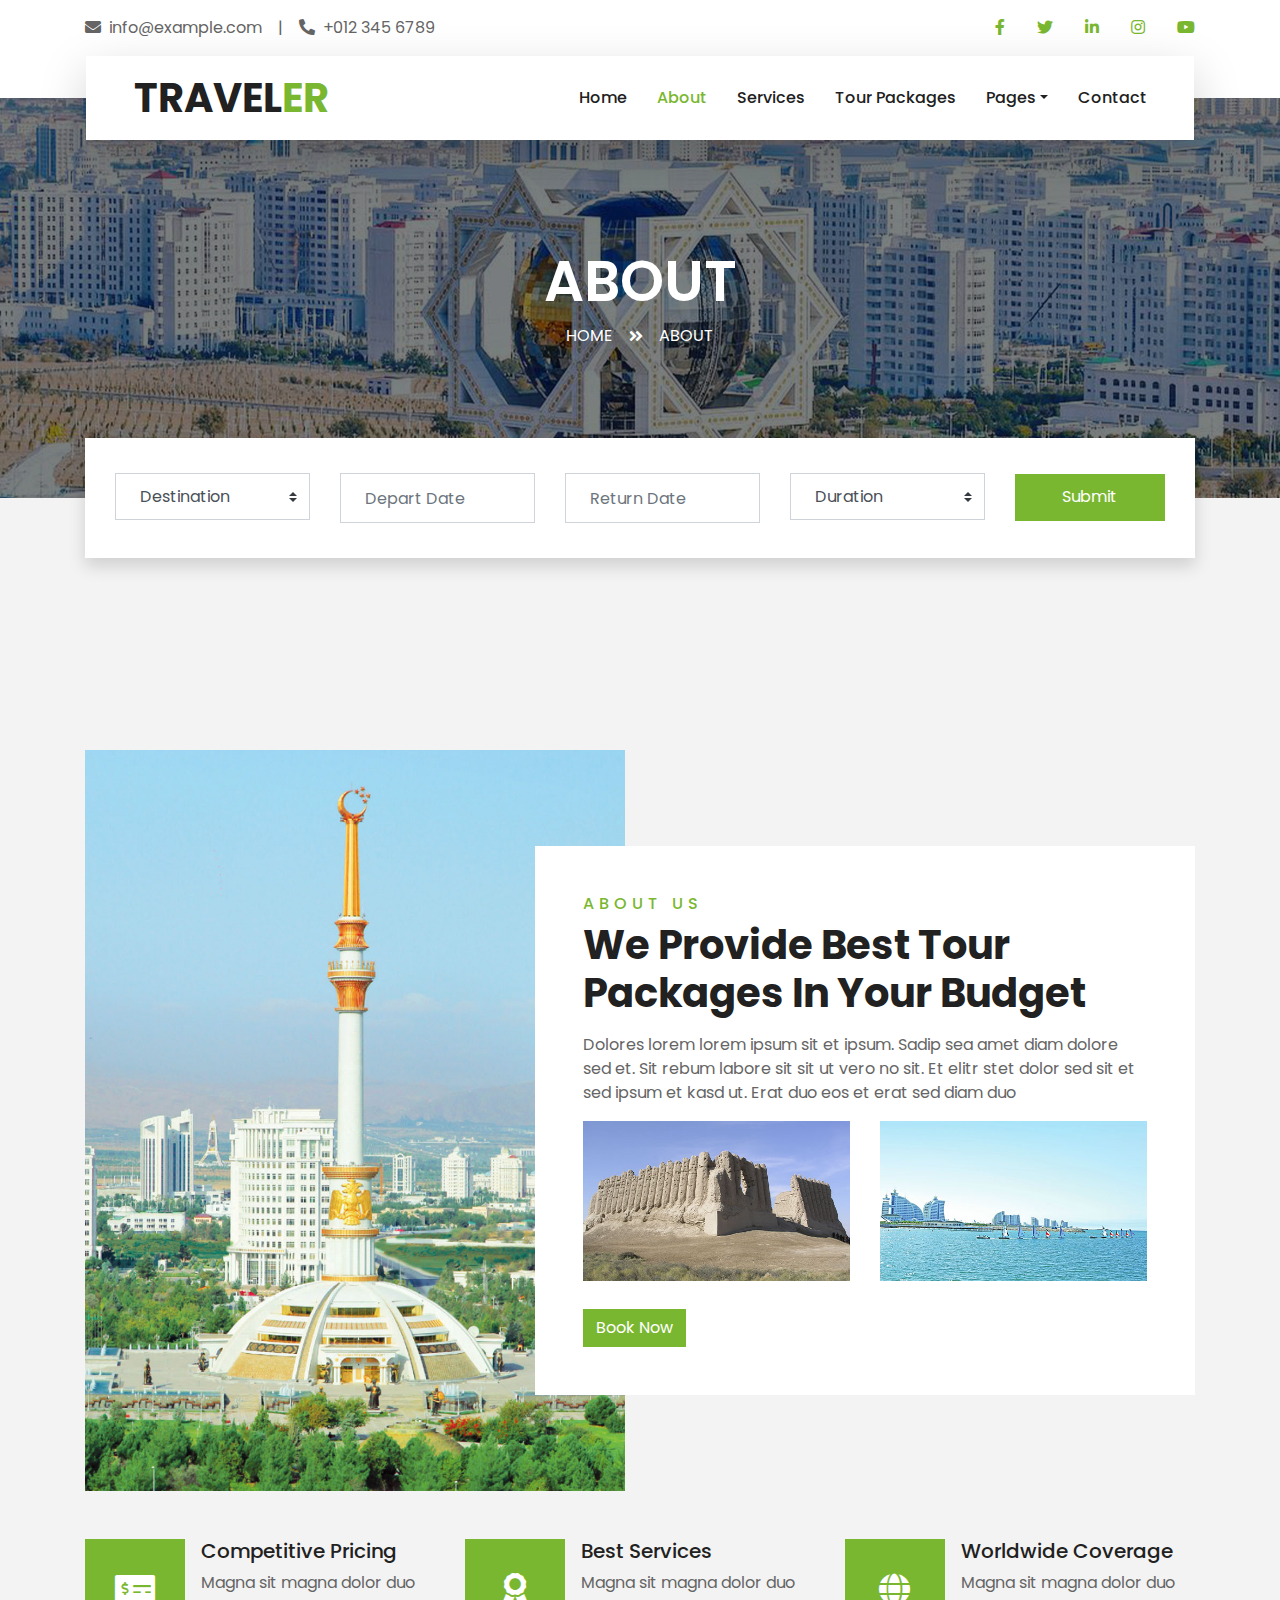
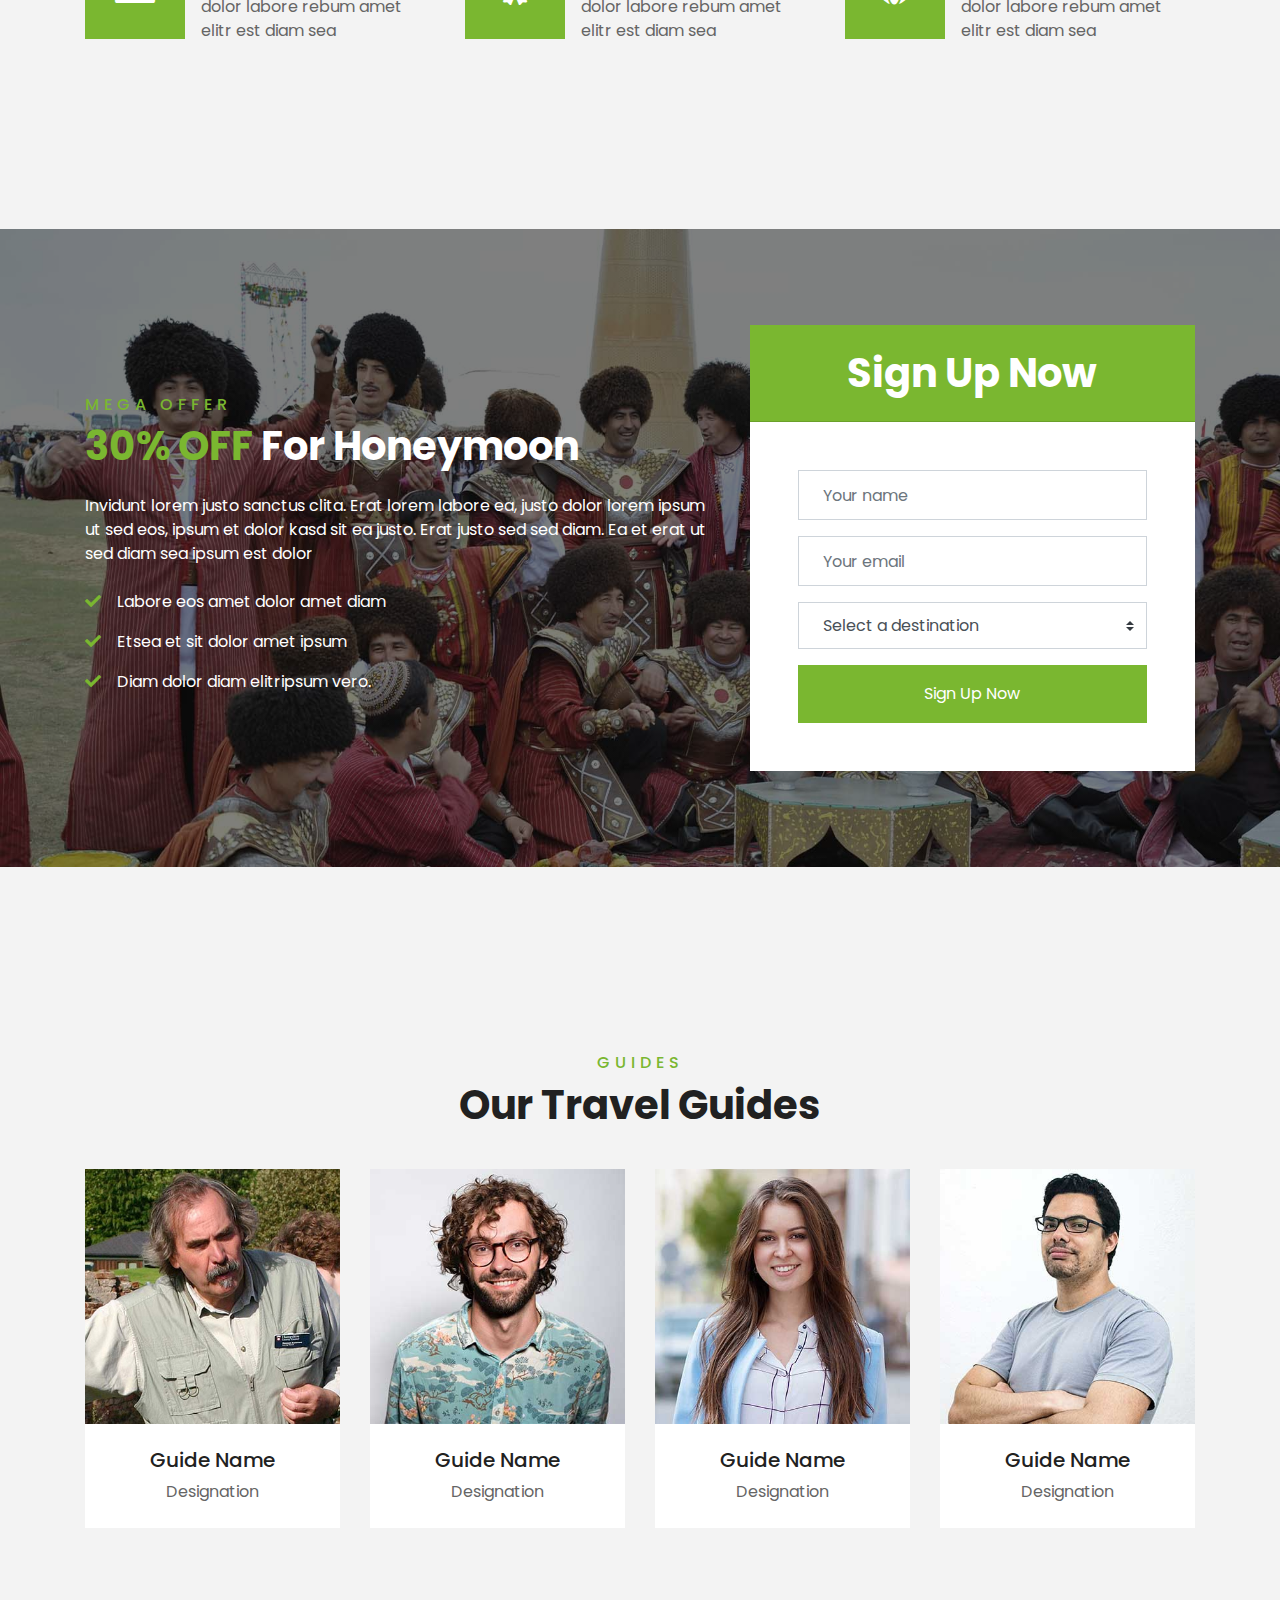
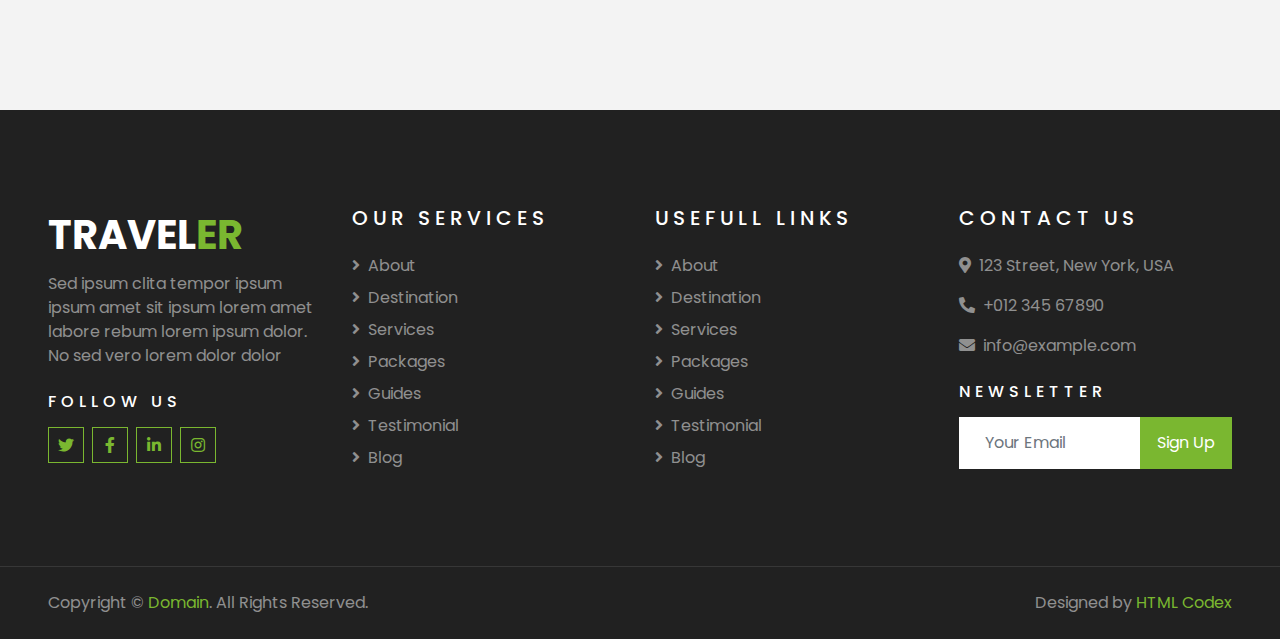
==== about.html @ bcb8ecb0 "first comment" ====
<!DOCTYPE html>
<html lang="en">

<head>
    <meta charset="utf-8">
    <title>TRAVELER - Free Travel Website Template</title>
    <meta content="width=device-width, initial-scale=1.0" name="viewport">
    <meta content="Free HTML Templates" name="keywords">
    <meta content="Free HTML Templates" name="description">

    <!-- Favicon -->
    <link href="img/favicon.ico" rel="icon">

    <!-- Google Web Fonts -->
    <link rel="preconnect" href="https://fonts.gstatic.com">
    <link href="https://fonts.googleapis.com/css2?family=Poppins:wght@400;500;600;700&display=swap" rel="stylesheet"> 

    <!-- Font Awesome -->
    <link href="https://cdnjs.cloudflare.com/ajax/libs/font-awesome/5.10.0/css/all.min.css" rel="stylesheet">

    <!-- Libraries Stylesheet -->
    <link href="lib/owlcarousel/assets/owl.carousel.min.css" rel="stylesheet">
    <link href="lib/tempusdominus/css/tempusdominus-bootstrap-4.min.css" rel="stylesheet" />

    <!-- Customized Bootstrap Stylesheet -->
    <link href="css/style.css" rel="stylesheet">
</head>

<body>
    <!-- Topbar Start -->
    <div class="container-fluid bg-light pt-3 d-none d-lg-block">
        <div class="container">
            <div class="row">
                <div class="col-lg-6 text-center text-lg-left mb-2 mb-lg-0">
                    <div class="d-inline-flex align-items-center">
                        <p><i class="fa fa-envelope mr-2"></i>info@example.com</p>
                        <p class="text-body px-3">|</p>
                        <p><i class="fa fa-phone-alt mr-2"></i>+012 345 6789</p>
                    </div>
                </div>
                <div class="col-lg-6 text-center text-lg-right">
                    <div class="d-inline-flex align-items-center">
                        <a class="text-primary px-3" href="">
                            <i class="fab fa-facebook-f"></i>
                        </a>
                        <a class="text-primary px-3" href="">
                            <i class="fab fa-twitter"></i>
                        </a>
                        <a class="text-primary px-3" href="">
                            <i class="fab fa-linkedin-in"></i>
                        </a>
                        <a class="text-primary px-3" href="">
                            <i class="fab fa-instagram"></i>
                        </a>
                        <a class="text-primary pl-3" href="">
                            <i class="fab fa-youtube"></i>
                        </a>
                    </div>
                </div>
            </div>
        </div>
    </div>
    <!-- Topbar End -->


    <!-- Navbar Start -->
    <div class="container-fluid position-relative nav-bar p-0">
        <div class="container-lg position-relative p-0 px-lg-3" style="z-index: 9;">
            <nav class="navbar navbar-expand-lg bg-light navbar-light shadow-lg py-3 py-lg-0 pl-3 pl-lg-5">
                <a href="" class="navbar-brand">
                    <h1 class="m-0 text-primary"><span class="text-dark">TRAVEL</span>ER</h1>
                </a>
                <button type="button" class="navbar-toggler" data-toggle="collapse" data-target="#navbarCollapse">
                    <span class="navbar-toggler-icon"></span>
                </button>
                <div class="collapse navbar-collapse justify-content-between px-3" id="navbarCollapse">
                    <div class="navbar-nav ml-auto py-0">
                        <a href="index.html" class="nav-item nav-link">Home</a>
                        <a href="about.html" class="nav-item nav-link active">About</a>
                        <a href="service.html" class="nav-item nav-link">Services</a>
                        <a href="package.html" class="nav-item nav-link">Tour Packages</a>
                        <div class="nav-item dropdown">
                            <a href="#" class="nav-link dropdown-toggle" data-toggle="dropdown">Pages</a>
                            <div class="dropdown-menu border-0 rounded-0 m-0">
                                <a href="blog.html" class="dropdown-item">Blog Grid</a>
                                <a href="single.html" class="dropdown-item">Blog Detail</a>
                                <a href="destination.html" class="dropdown-item">Destination</a>
                                <a href="guide.html" class="dropdown-item">Travel Guides</a>
                                <a href="testimonial.html" class="dropdown-item">Testimonial</a>
                            </div>
                        </div>
                        <a href="contact.html" class="nav-item nav-link">Contact</a>
                    </div>
                </div>
            </nav>
        </div>
    </div>
    <!-- Navbar End -->


    <!-- Header Start -->
    <div class="container-fluid page-header">
        <div class="container">
            <div class="d-flex flex-column align-items-center justify-content-center" style="min-height: 400px">
                <h3 class="display-4 text-white text-uppercase">About</h3>
                <div class="d-inline-flex text-white">
                    <p class="m-0 text-uppercase"><a class="text-white" href="">Home</a></p>
                    <i class="fa fa-angle-double-right pt-1 px-3"></i>
                    <p class="m-0 text-uppercase">About</p>
                </div>
            </div>
        </div>
    </div>
    <!-- Header End -->


    <!-- Booking Start -->
    <div class="container-fluid booking mt-5 pb-5">
        <div class="container pb-5">
            <div class="bg-light shadow" style="padding: 30px;">
                <div class="row align-items-center" style="min-height: 60px;">
                    <div class="col-md-10">
                        <div class="row">
                            <div class="col-md-3">
                                <div class="mb-3 mb-md-0">
                                    <select class="custom-select px-4" style="height: 47px;">
                                        <option selected>Destination</option>
                                        <option value="1">Destination 1</option>
                                        <option value="2">Destination 1</option>
                                        <option value="3">Destination 1</option>
                                    </select>
                                </div>
                            </div>
                            <div class="col-md-3">
                                <div class="mb-3 mb-md-0">
                                    <div class="date" id="date1" data-target-input="nearest">
                                        <input type="text" class="form-control p-4 datetimepicker-input" placeholder="Depart Date" data-target="#date1" data-toggle="datetimepicker"/>
                                    </div>
                                </div>
                            </div>
                            <div class="col-md-3">
                                <div class="mb-3 mb-md-0">
                                    <div class="date" id="date2" data-target-input="nearest">
                                        <input type="text" class="form-control p-4 datetimepicker-input" placeholder="Return Date" data-target="#date2" data-toggle="datetimepicker"/>
                                    </div>
                                </div>
                            </div>
                            <div class="col-md-3">
                                <div class="mb-3 mb-md-0">
                                    <select class="custom-select px-4" style="height: 47px;">
                                        <option selected>Duration</option>
                                        <option value="1">Duration 1</option>
                                        <option value="2">Duration 1</option>
                                        <option value="3">Duration 1</option>
                                    </select>
                                </div>
                            </div>
                        </div>
                    </div>
                    <div class="col-md-2">
                        <button class="btn btn-primary btn-block" type="submit" style="height: 47px; margin-top: -2px;">Submit</button>
                    </div>
                </div>
            </div>
        </div>
    </div>
    <!-- Booking End -->


    <!-- About Start -->
    <div class="container-fluid py-5">
        <div class="container pt-5">
            <div class="row">
                <div class="col-lg-6" style="min-height: 500px;">
                    <div class="position-relative h-100">
                        <img class="position-absolute w-100 h-100" src="img/about.jpg" style="object-fit: cover;">
                    </div>
                </div>
                <div class="col-lg-6 pt-5 pb-lg-5">
                    <div class="about-text bg-white p-4 p-lg-5 my-lg-5">
                        <h6 class="text-primary text-uppercase" style="letter-spacing: 5px;">About Us</h6>
                        <h1 class="mb-3">We Provide Best Tour Packages In Your Budget</h1>
                        <p>Dolores lorem lorem ipsum sit et ipsum. Sadip sea amet diam dolore sed et. Sit rebum labore sit sit ut vero no sit. Et elitr stet dolor sed sit et sed ipsum et kasd ut. Erat duo eos et erat sed diam duo</p>
                        <div class="row mb-4">
                            <div class="col-6">
                                <img class="img-fluid" src="img/about-1.jpg" alt="">
                            </div>
                            <div class="col-6">
                                <img class="img-fluid" src="img/about-2.jpg" alt="">
                            </div>
                        </div>
                        <a href="" class="btn btn-primary mt-1">Book Now</a>
                    </div>
                </div>
            </div>
        </div>
    </div>
    <!-- About End -->


    <!-- Feature Start -->
    <div class="container-fluid pb-5">
        <div class="container pb-5">
            <div class="row">
                <div class="col-md-4">
                    <div class="d-flex mb-4 mb-lg-0">
                        <div class="d-flex flex-shrink-0 align-items-center justify-content-center bg-primary mr-3" style="height: 100px; width: 100px;">
                            <i class="fa fa-2x fa-money-check-alt text-white"></i>
                        </div>
                        <div class="d-flex flex-column">
                            <h5 class="">Competitive Pricing</h5>
                            <p class="m-0">Magna sit magna dolor duo dolor labore rebum amet elitr est diam sea</p>
                        </div>
                    </div>
                </div>
                <div class="col-md-4">
                    <div class="d-flex mb-4 mb-lg-0">
                        <div class="d-flex flex-shrink-0 align-items-center justify-content-center bg-primary mr-3" style="height: 100px; width: 100px;">
                            <i class="fa fa-2x fa-award text-white"></i>
                        </div>
                        <div class="d-flex flex-column">
                            <h5 class="">Best Services</h5>
                            <p class="m-0">Magna sit magna dolor duo dolor labore rebum amet elitr est diam sea</p>
                        </div>
                    </div>
                </div>
                <div class="col-md-4">
                    <div class="d-flex mb-4 mb-lg-0">
                        <div class="d-flex flex-shrink-0 align-items-center justify-content-center bg-primary mr-3" style="height: 100px; width: 100px;">
                            <i class="fa fa-2x fa-globe text-white"></i>
                        </div>
                        <div class="d-flex flex-column">
                            <h5 class="">Worldwide Coverage</h5>
                            <p class="m-0">Magna sit magna dolor duo dolor labore rebum amet elitr est diam sea</p>
                        </div>
                    </div>
                </div>
            </div>
        </div>
    </div>
    <!-- Feature End -->


    <!-- Registration Start -->
    <div class="container-fluid bg-registration py-5" style="margin: 90px 0;">
        <div class="container py-5">
            <div class="row align-items-center">
                <div class="col-lg-7 mb-5 mb-lg-0">
                    <div class="mb-4">
                        <h6 class="text-primary text-uppercase" style="letter-spacing: 5px;">Mega Offer</h6>
                        <h1 class="text-white"><span class="text-primary">30% OFF</span> For Honeymoon</h1>
                    </div>
                    <p class="text-white">Invidunt lorem justo sanctus clita. Erat lorem labore ea, justo dolor lorem ipsum ut sed eos,
                        ipsum et dolor kasd sit ea justo. Erat justo sed sed diam. Ea et erat ut sed diam sea ipsum est
                        dolor</p>
                    <ul class="list-inline text-white m-0">
                        <li class="py-2"><i class="fa fa-check text-primary mr-3"></i>Labore eos amet dolor amet diam</li>
                        <li class="py-2"><i class="fa fa-check text-primary mr-3"></i>Etsea et sit dolor amet ipsum</li>
                        <li class="py-2"><i class="fa fa-check text-primary mr-3"></i>Diam dolor diam elitripsum vero.</li>
                    </ul>
                </div>
                <div class="col-lg-5">
                    <div class="card border-0">
                        <div class="card-header bg-primary text-center p-4">
                            <h1 class="text-white m-0">Sign Up Now</h1>
                        </div>
                        <div class="card-body rounded-bottom bg-white p-5">
                            <form>
                                <div class="form-group">
                                    <input type="text" class="form-control p-4" placeholder="Your name" required="required" />
                                </div>
                                <div class="form-group">
                                    <input type="email" class="form-control p-4" placeholder="Your email" required="required" />
                                </div>
                                <div class="form-group">
                                    <select class="custom-select px-4" style="height: 47px;">
                                        <option selected>Select a destination</option>
                                        <option value="1">destination 1</option>
                                        <option value="2">destination 1</option>
                                        <option value="3">destination 1</option>
                                    </select>
                                </div>
                                <div>
                                    <button class="btn btn-primary btn-block py-3" type="submit">Sign Up Now</button>
                                </div>
                            </form>
                        </div>
                    </div>
                </div>
            </div>
        </div>
    </div>
    <!-- Registration End -->


    <!-- Team Start -->
    <div class="container-fluid py-5">
        <div class="container pt-5 pb-3">
            <div class="text-center mb-3 pb-3">
                <h6 class="text-primary text-uppercase" style="letter-spacing: 5px;">Guides</h6>
                <h1>Our Travel Guides</h1>
            </div>
            <div class="row">
                <div class="col-lg-3 col-md-4 col-sm-6 pb-1">
                    <div class="team-item bg-white mb-4">
                        <div class="team-img position-relative overflow-hidden">
                            <img class="img-fluid w-100" src="img/team-1.jpg" alt="">
                            <div class="team-social">
                                <a class="btn btn-outline-primary btn-square" href=""><i class="fab fa-twitter"></i></a>
                                <a class="btn btn-outline-primary btn-square" href=""><i class="fab fa-facebook-f"></i></a>
                                <a class="btn btn-outline-primary btn-square" href=""><i class="fab fa-instagram"></i></a>
                                <a class="btn btn-outline-primary btn-square" href=""><i class="fab fa-linkedin-in"></i></a>
                            </div>
                        </div>
                        <div class="text-center py-4">
                            <h5 class="text-truncate">Guide Name</h5>
                            <p class="m-0">Designation</p>
                        </div>
                    </div>
                </div>
                <div class="col-lg-3 col-md-4 col-sm-6 pb-1">
                    <div class="team-item bg-white mb-4">
                        <div class="team-img position-relative overflow-hidden">
                            <img class="img-fluid w-100" src="img/team-2.jpg" alt="">
                            <div class="team-social">
                                <a class="btn btn-outline-primary btn-square" href=""><i class="fab fa-twitter"></i></a>
                                <a class="btn btn-outline-primary btn-square" href=""><i class="fab fa-facebook-f"></i></a>
                                <a class="btn btn-outline-primary btn-square" href=""><i class="fab fa-instagram"></i></a>
                                <a class="btn btn-outline-primary btn-square" href=""><i class="fab fa-linkedin-in"></i></a>
                            </div>
                        </div>
                        <div class="text-center py-4">
                            <h5 class="text-truncate">Guide Name</h5>
                            <p class="m-0">Designation</p>
                        </div>
                    </div>
                </div>
                <div class="col-lg-3 col-md-4 col-sm-6 pb-1">
                    <div class="team-item bg-white mb-4">
                        <div class="team-img position-relative overflow-hidden">
                            <img class="img-fluid w-100" src="img/team-3.jpg" alt="">
                            <div class="team-social">
                                <a class="btn btn-outline-primary btn-square" href=""><i class="fab fa-twitter"></i></a>
                                <a class="btn btn-outline-primary btn-square" href=""><i class="fab fa-facebook-f"></i></a>
                                <a class="btn btn-outline-primary btn-square" href=""><i class="fab fa-instagram"></i></a>
                                <a class="btn btn-outline-primary btn-square" href=""><i class="fab fa-linkedin-in"></i></a>
                            </div>
                        </div>
                        <div class="text-center py-4">
                            <h5 class="text-truncate">Guide Name</h5>
                            <p class="m-0">Designation</p>
                        </div>
                    </div>
                </div>
                <div class="col-lg-3 col-md-4 col-sm-6 pb-1">
                    <div class="team-item bg-white mb-4">
                        <div class="team-img position-relative overflow-hidden">
                            <img class="img-fluid w-100" src="img/team-4.jpg" alt="">
                            <div class="team-social">
                                <a class="btn btn-outline-primary btn-square" href=""><i class="fab fa-twitter"></i></a>
                                <a class="btn btn-outline-primary btn-square" href=""><i class="fab fa-facebook-f"></i></a>
                                <a class="btn btn-outline-primary btn-square" href=""><i class="fab fa-instagram"></i></a>
                                <a class="btn btn-outline-primary btn-square" href=""><i class="fab fa-linkedin-in"></i></a>
                            </div>
                        </div>
                        <div class="text-center py-4">
                            <h5 class="text-truncate">Guide Name</h5>
                            <p class="m-0">Designation</p>
                        </div>
                    </div>
                </div>
            </div>
        </div>
    </div>
    <!-- Team End -->


    <!-- Footer Start -->
    <div class="container-fluid bg-dark text-white-50 py-5 px-sm-3 px-lg-5" style="margin-top: 90px;">
        <div class="row pt-5">
            <div class="col-lg-3 col-md-6 mb-5">
                <a href="" class="navbar-brand">
                    <h1 class="text-primary"><span class="text-white">TRAVEL</span>ER</h1>
                </a>
                <p>Sed ipsum clita tempor ipsum ipsum amet sit ipsum lorem amet labore rebum lorem ipsum dolor. No sed vero lorem dolor dolor</p>
                <h6 class="text-white text-uppercase mt-4 mb-3" style="letter-spacing: 5px;">Follow Us</h6>
                <div class="d-flex justify-content-start">
                    <a class="btn btn-outline-primary btn-square mr-2" href="#"><i class="fab fa-twitter"></i></a>
                    <a class="btn btn-outline-primary btn-square mr-2" href="#"><i class="fab fa-facebook-f"></i></a>
                    <a class="btn btn-outline-primary btn-square mr-2" href="#"><i class="fab fa-linkedin-in"></i></a>
                    <a class="btn btn-outline-primary btn-square" href="#"><i class="fab fa-instagram"></i></a>
                </div>
            </div>
            <div class="col-lg-3 col-md-6 mb-5">
                <h5 class="text-white text-uppercase mb-4" style="letter-spacing: 5px;">Our Services</h5>
                <div class="d-flex flex-column justify-content-start">
                    <a class="text-white-50 mb-2" href="#"><i class="fa fa-angle-right mr-2"></i>About</a>
                    <a class="text-white-50 mb-2" href="#"><i class="fa fa-angle-right mr-2"></i>Destination</a>
                    <a class="text-white-50 mb-2" href="#"><i class="fa fa-angle-right mr-2"></i>Services</a>
                    <a class="text-white-50 mb-2" href="#"><i class="fa fa-angle-right mr-2"></i>Packages</a>
                    <a class="text-white-50 mb-2" href="#"><i class="fa fa-angle-right mr-2"></i>Guides</a>
                    <a class="text-white-50 mb-2" href="#"><i class="fa fa-angle-right mr-2"></i>Testimonial</a>
                    <a class="text-white-50" href="#"><i class="fa fa-angle-right mr-2"></i>Blog</a>
                </div>
            </div>
            <div class="col-lg-3 col-md-6 mb-5">
                <h5 class="text-white text-uppercase mb-4" style="letter-spacing: 5px;">Usefull Links</h5>
                <div class="d-flex flex-column justify-content-start">
                    <a class="text-white-50 mb-2" href="#"><i class="fa fa-angle-right mr-2"></i>About</a>
                    <a class="text-white-50 mb-2" href="#"><i class="fa fa-angle-right mr-2"></i>Destination</a>
                    <a class="text-white-50 mb-2" href="#"><i class="fa fa-angle-right mr-2"></i>Services</a>
                    <a class="text-white-50 mb-2" href="#"><i class="fa fa-angle-right mr-2"></i>Packages</a>
                    <a class="text-white-50 mb-2" href="#"><i class="fa fa-angle-right mr-2"></i>Guides</a>
                    <a class="text-white-50 mb-2" href="#"><i class="fa fa-angle-right mr-2"></i>Testimonial</a>
                    <a class="text-white-50" href="#"><i class="fa fa-angle-right mr-2"></i>Blog</a>
                </div>
            </div>
            <div class="col-lg-3 col-md-6 mb-5">
                <h5 class="text-white text-uppercase mb-4" style="letter-spacing: 5px;">Contact Us</h5>
                <p><i class="fa fa-map-marker-alt mr-2"></i>123 Street, New York, USA</p>
                <p><i class="fa fa-phone-alt mr-2"></i>+012 345 67890</p>
                <p><i class="fa fa-envelope mr-2"></i>info@example.com</p>
                <h6 class="text-white text-uppercase mt-4 mb-3" style="letter-spacing: 5px;">Newsletter</h6>
                <div class="w-100">
                    <div class="input-group">
                        <input type="text" class="form-control border-light" style="padding: 25px;" placeholder="Your Email">
                        <div class="input-group-append">
                            <button class="btn btn-primary px-3">Sign Up</button>
                        </div>
                    </div>
                </div>
            </div>
        </div>
    </div>
    <div class="container-fluid bg-dark text-white border-top py-4 px-sm-3 px-md-5" style="border-color: rgba(256, 256, 256, .1) !important;">
        <div class="row">
            <div class="col-lg-6 text-center text-md-left mb-3 mb-md-0">
                <p class="m-0 text-white-50">Copyright &copy; <a href="#">Domain</a>. All Rights Reserved.</a>
                </p>
            </div>
            <div class="col-lg-6 text-center text-md-right">
                <p class="m-0 text-white-50">Designed by <a href="https://htmlcodex.com">HTML Codex</a>
                </p>
            </div>
        </div>
    </div>
    <!-- Footer End -->


    <!-- Back to Top -->
    <a href="#" class="btn btn-lg btn-primary btn-lg-square back-to-top"><i class="fa fa-angle-double-up"></i></a>


    <!-- JavaScript Libraries -->
    <script src="https://code.jquery.com/jquery-3.4.1.min.js"></script>
    <script src="https://stackpath.bootstrapcdn.com/bootstrap/4.4.1/js/bootstrap.bundle.min.js"></script>
    <script src="lib/easing/easing.min.js"></script>
    <script src="lib/owlcarousel/owl.carousel.min.js"></script>
    <script src="lib/tempusdominus/js/moment.min.js"></script>
    <script src="lib/tempusdominus/js/moment-timezone.min.js"></script>
    <script src="lib/tempusdominus/js/tempusdominus-bootstrap-4.min.js"></script>

    <!-- Contact Javascript File -->
    <script src="mail/jqBootstrapValidation.min.js"></script>
    <script src="mail/contact.js"></script>

    <!-- Template Javascript -->
    <script src="js/main.js"></script>
</body>

</html>
---- css/style.css ----
/******* Bootstrap Theming ********/


/*!
 * Bootstrap v4.5.3 (https://getbootstrap.com/)
 * Copyright 2011-2020 The Bootstrap Authors
 * Copyright 2011-2020 Twitter, Inc.
 * Licensed under MIT (https://github.com/twbs/bootstrap/blob/main/LICENSE)
 */

:root {
    --blue: #007bff;
    --indigo: #6610f2;
    --purple: #6f42c1;
    --pink: #e83e8c;
    --red: #dc3545;
    --orange: #fd7e14;
    --yellow: #ffc107;
    --green: #28a745;
    --teal: #20c997;
    --cyan: #17a2b8;
    --white: #fff;
    --gray: #6c757d;
    --gray-dark: #343a40;
    --primary: #7AB730;
    --secondary: #f4faec;
    --success: #28a745;
    --info: #17a2b8;
    --warning: #ffc107;
    --danger: #dc3545;
    --light: #FFFFFF;
    --dark: #212121;
    --breakpoint-xs: 0;
    --breakpoint-sm: 576px;
    --breakpoint-md: 768px;
    --breakpoint-lg: 992px;
    --breakpoint-xl: 1200px;
    --font-family-sans-serif: "Poppins", sans-serif;
    --font-family-monospace: SFMono-Regular, Menlo, Monaco, Consolas, "Liberation Mono", "Courier New", monospace;
}

*,
*::before,
*::after {
    box-sizing: border-box;
}

html {
    font-family: sans-serif;
    line-height: 1.15;
    -webkit-text-size-adjust: 100%;
    -webkit-tap-highlight-color: rgba(0, 0, 0, 0);
}

article,
aside,
figcaption,
figure,
footer,
header,
hgroup,
main,
nav,
section {
    display: block;
}

body {
    margin: 0;
    font-family: "Poppins", sans-serif;
    font-size: 1rem;
    font-weight: 400;
    line-height: 1.5;
    color: #656565;
    text-align: left;
    background-color: #F3F3F3;
}

[tabindex="-1"]:focus:not(:focus-visible) {
    outline: 0 !important;
}

hr {
    box-sizing: content-box;
    height: 0;
    overflow: visible;
}

h1,
h2,
h3,
h4,
h5,
h6 {
    margin-top: 0;
    margin-bottom: 0.5rem;
}

p {
    margin-top: 0;
    margin-bottom: 1rem;
}

abbr[title],
abbr[data-original-title] {
    text-decoration: underline;
    text-decoration: underline dotted;
    cursor: help;
    border-bottom: 0;
    text-decoration-skip-ink: none;
}

address {
    margin-bottom: 1rem;
    font-style: normal;
    line-height: inherit;
}

ol,
ul,
dl {
    margin-top: 0;
    margin-bottom: 1rem;
}

ol ol,
ul ul,
ol ul,
ul ol {
    margin-bottom: 0;
}

dt {
    font-weight: 700;
}

dd {
    margin-bottom: .5rem;
    margin-left: 0;
}

blockquote {
    margin: 0 0 1rem;
}

b,
strong {
    font-weight: bolder;
}

small {
    font-size: 80%;
}

sub,
sup {
    position: relative;
    font-size: 75%;
    line-height: 0;
    vertical-align: baseline;
}

sub {
    bottom: -.25em;
}

sup {
    top: -.5em;
}

a {
    color: #7AB730;
    text-decoration: none;
    background-color: transparent;
}

a:hover {
    color: #527a20;
    text-decoration: underline;
}

a:not([href]):not([class]) {
    color: inherit;
    text-decoration: none;
}

a:not([href]):not([class]):hover {
    color: inherit;
    text-decoration: none;
}

pre,
code,
kbd,
samp {
    font-family: SFMono-Regular, Menlo, Monaco, Consolas, "Liberation Mono", "Courier New", monospace;
    font-size: 1em;
}

pre {
    margin-top: 0;
    margin-bottom: 1rem;
    overflow: auto;
    -ms-overflow-style: scrollbar;
}

figure {
    margin: 0 0 1rem;
}

img {
    vertical-align: middle;
    border-style: none;
}

svg {
    overflow: hidden;
    vertical-align: middle;
}

table {
    border-collapse: collapse;
}

caption {
    padding-top: 0.75rem;
    padding-bottom: 0.75rem;
    color: #6c757d;
    text-align: left;
    caption-side: bottom;
}

th {
    text-align: inherit;
    text-align: -webkit-match-parent;
}

label {
    display: inline-block;
    margin-bottom: 0.5rem;
}

button {
    border-radius: 0;
}

button:focus {
    outline: 1px dotted;
    outline: 5px auto -webkit-focus-ring-color;
}

input,
button,
select,
optgroup,
textarea {
    margin: 0;
    font-family: inherit;
    font-size: inherit;
    line-height: inherit;
}

button,
input {
    overflow: visible;
}

button,
select {
    text-transform: none;
}

[role="button"] {
    cursor: pointer;
}

select {
    word-wrap: normal;
}

button,
[type="button"],
[type="reset"],
[type="submit"] {
    -webkit-appearance: button;
}

button:not(:disabled),
[type="button"]:not(:disabled),
[type="reset"]:not(:disabled),
[type="submit"]:not(:disabled) {
    cursor: pointer;
}

button::-moz-focus-inner,
[type="button"]::-moz-focus-inner,
[type="reset"]::-moz-focus-inner,
[type="submit"]::-moz-focus-inner {
    padding: 0;
    border-style: none;
}

input[type="radio"],
input[type="checkbox"] {
    box-sizing: border-box;
    padding: 0;
}

textarea {
    overflow: auto;
    resize: vertical;
}

fieldset {
    min-width: 0;
    padding: 0;
    margin: 0;
    border: 0;
}

legend {
    display: block;
    width: 100%;
    max-width: 100%;
    padding: 0;
    margin-bottom: .5rem;
    font-size: 1.5rem;
    line-height: inherit;
    color: inherit;
    white-space: normal;
}

@media (max-width: 1200px) {
    legend {
        font-size: calc(1.275rem + 0.3vw);
    }
}

progress {
    vertical-align: baseline;
}

[type="number"]::-webkit-inner-spin-button,
[type="number"]::-webkit-outer-spin-button {
    height: auto;
}

[type="search"] {
    outline-offset: -2px;
    -webkit-appearance: none;
}

[type="search"]::-webkit-search-decoration {
    -webkit-appearance: none;
}

::-webkit-file-upload-button {
    font: inherit;
    -webkit-appearance: button;
}

output {
    display: inline-block;
}

summary {
    display: list-item;
    cursor: pointer;
}

template {
    display: none;
}

[hidden] {
    display: none !important;
}

h1,
h2,
h3,
h4,
h5,
h6,
.h1,
.h2,
.h3,
.h4,
.h5,
.h6 {
    margin-bottom: 0.5rem;
    font-weight: 500;
    line-height: 1.2;
    color: #212121;
}

h1,
.h1 {
    font-size: 2.5rem;
}

@media (max-width: 1200px) {
    h1,
    .h1 {
        font-size: calc(1.375rem + 1.5vw);
    }
}

h2,
.h2 {
    font-size: 2rem;
}

@media (max-width: 1200px) {
    h2,
    .h2 {
        font-size: calc(1.325rem + 0.9vw);
    }
}

h3,
.h3 {
    font-size: 1.75rem;
}

@media (max-width: 1200px) {
    h3,
    .h3 {
        font-size: calc(1.3rem + 0.6vw);
    }
}

h4,
.h4 {
    font-size: 1.5rem;
}

@media (max-width: 1200px) {
    h4,
    .h4 {
        font-size: calc(1.275rem + 0.3vw);
    }
}

h5,
.h5 {
    font-size: 1.25rem;
}

h6,
.h6 {
    font-size: 1rem;
}

.lead {
    font-size: 1.25rem;
    font-weight: 300;
}

.display-1 {
    font-size: 6rem;
    font-weight: 300;
    line-height: 1.2;
}

@media (max-width: 1200px) {
    .display-1 {
        font-size: calc(1.725rem + 5.7vw);
    }
}

.display-2 {
    font-size: 5.5rem;
    font-weight: 300;
    line-height: 1.2;
}

@media (max-width: 1200px) {
    .display-2 {
        font-size: calc(1.675rem + 5.1vw);
    }
}

.display-3 {
    font-size: 4.5rem;
    font-weight: 300;
    line-height: 1.2;
}

@media (max-width: 1200px) {
    .display-3 {
        font-size: calc(1.575rem + 3.9vw);
    }
}

.display-4 {
    font-size: 3.5rem;
    font-weight: 300;
    line-height: 1.2;
}

@media (max-width: 1200px) {
    .display-4 {
        font-size: calc(1.475rem + 2.7vw);
    }
}

hr {
    margin-top: 1rem;
    margin-bottom: 1rem;
    border: 0;
    border-top: 1px solid rgba(0, 0, 0, 0.1);
}

small,
.small {
    font-size: 80%;
    font-weight: 400;
}

mark,
.mark {
    padding: 0.2em;
    background-color: #fcf8e3;
}

.list-unstyled {
    padding-left: 0;
    list-style: none;
}

.list-inline {
    padding-left: 0;
    list-style: none;
}

.list-inline-item {
    display: inline-block;
}

.list-inline-item:not(:last-child) {
    margin-right: 0.5rem;
}

.initialism {
    font-size: 90%;
    text-transform: uppercase;
}

.blockquote {
    margin-bottom: 1rem;
    font-size: 1.25rem;
}

.blockquote-footer {
    display: block;
    font-size: 80%;
    color: #6c757d;
}

.blockquote-footer::before {
    content: "\2014\00A0";
}

.img-fluid {
    max-width: 100%;
    height: auto;
}

.img-thumbnail {
    padding: 0.25rem;
    background-color: #F3F3F3;
    border: 1px solid #dee2e6;
    max-width: 100%;
    height: auto;
}

.figure {
    display: inline-block;
}

.figure-img {
    margin-bottom: 0.5rem;
    line-height: 1;
}

.figure-caption {
    font-size: 90%;
    color: #6c757d;
}

code {
    font-size: 87.5%;
    color: #e83e8c;
    word-wrap: break-word;
}

a>code {
    color: inherit;
}

kbd {
    padding: 0.2rem 0.4rem;
    font-size: 87.5%;
    color: #fff;
    background-color: #212529;
}

kbd kbd {
    padding: 0;
    font-size: 100%;
    font-weight: 700;
}

pre {
    display: block;
    font-size: 87.5%;
    color: #212529;
}

pre code {
    font-size: inherit;
    color: inherit;
    word-break: normal;
}

.pre-scrollable {
    max-height: 340px;
    overflow-y: scroll;
}

.container,
.container-fluid,
.container-sm,
.container-md,
.container-lg,
.container-xl {
    width: 100%;
    padding-right: 15px;
    padding-left: 15px;
    margin-right: auto;
    margin-left: auto;
}

@media (min-width: 576px) {
    .container,
    .container-sm {
        max-width: 540px;
    }
}

@media (min-width: 768px) {
    .container,
    .container-sm,
    .container-md {
        max-width: 720px;
    }
}

@media (min-width: 992px) {
    .container,
    .container-sm,
    .container-md,
    .container-lg {
        max-width: 960px;
    }
}

@media (min-width: 1200px) {
    .container,
    .container-sm,
    .container-md,
    .container-lg,
    .container-xl {
        max-width: 1140px;
    }
}

.row {
    display: flex;
    flex-wrap: wrap;
    margin-right: -15px;
    margin-left: -15px;
}

.no-gutters {
    margin-right: 0;
    margin-left: 0;
}

.no-gutters>.col,
.no-gutters>[class*="col-"] {
    padding-right: 0;
    padding-left: 0;
}

.col-1,
.col-2,
.col-3,
.col-4,
.col-5,
.col-6,
.col-7,
.col-8,
.col-9,
.col-10,
.col-11,
.col-12,
.col,
.col-auto,
.col-sm-1,
.col-sm-2,
.col-sm-3,
.col-sm-4,
.col-sm-5,
.col-sm-6,
.col-sm-7,
.col-sm-8,
.col-sm-9,
.col-sm-10,
.col-sm-11,
.col-sm-12,
.col-sm,
.col-sm-auto,
.col-md-1,
.col-md-2,
.col-md-3,
.col-md-4,
.col-md-5,
.col-md-6,
.col-md-7,
.col-md-8,
.col-md-9,
.col-md-10,
.col-md-11,
.col-md-12,
.col-md,
.col-md-auto,
.col-lg-1,
.col-lg-2,
.col-lg-3,
.col-lg-4,
.col-lg-5,
.col-lg-6,
.col-lg-7,
.col-lg-8,
.col-lg-9,
.col-lg-10,
.col-lg-11,
.col-lg-12,
.col-lg,
.col-lg-auto,
.col-xl-1,
.col-xl-2,
.col-xl-3,
.col-xl-4,
.col-xl-5,
.col-xl-6,
.col-xl-7,
.col-xl-8,
.col-xl-9,
.col-xl-10,
.col-xl-11,
.col-xl-12,
.col-xl,
.col-xl-auto {
    position: relative;
    width: 100%;
    padding-right: 15px;
    padding-left: 15px;
}

.col {
    flex-basis: 0;
    flex-grow: 1;
    max-width: 100%;
}

.row-cols-1>* {
    flex: 0 0 100%;
    max-width: 100%;
}

.row-cols-2>* {
    flex: 0 0 50%;
    max-width: 50%;
}

.row-cols-3>* {
    flex: 0 0 33.33333%;
    max-width: 33.33333%;
}

.row-cols-4>* {
    flex: 0 0 25%;
    max-width: 25%;
}

.row-cols-5>* {
    flex: 0 0 20%;
    max-width: 20%;
}

.row-cols-6>* {
    flex: 0 0 16.66667%;
    max-width: 16.66667%;
}

.col-auto {
    flex: 0 0 auto;
    width: auto;
    max-width: 100%;
}

.col-1 {
    flex: 0 0 8.33333%;
    max-width: 8.33333%;
}

.col-2 {
    flex: 0 0 16.66667%;
    max-width: 16.66667%;
}

.col-3 {
    flex: 0 0 25%;
    max-width: 25%;
}

.col-4 {
    flex: 0 0 33.33333%;
    max-width: 33.33333%;
}

.col-5 {
    flex: 0 0 41.66667%;
    max-width: 41.66667%;
}

.col-6 {
    flex: 0 0 50%;
    max-width: 50%;
}

.col-7 {
    flex: 0 0 58.33333%;
    max-width: 58.33333%;
}

.col-8 {
    flex: 0 0 66.66667%;
    max-width: 66.66667%;
}

.col-9 {
    flex: 0 0 75%;
    max-width: 75%;
}

.col-10 {
    flex: 0 0 83.33333%;
    max-width: 83.33333%;
}

.col-11 {
    flex: 0 0 91.66667%;
    max-width: 91.66667%;
}

.col-12 {
    flex: 0 0 100%;
    max-width: 100%;
}

.order-first {
    order: -1;
}

.order-last {
    order: 13;
}

.order-0 {
    order: 0;
}

.order-1 {
    order: 1;
}

.order-2 {
    order: 2;
}

.order-3 {
    order: 3;
}

.order-4 {
    order: 4;
}

.order-5 {
    order: 5;
}

.order-6 {
    order: 6;
}

.order-7 {
    order: 7;
}

.order-8 {
    order: 8;
}

.order-9 {
    order: 9;
}

.order-10 {
    order: 10;
}

.order-11 {
    order: 11;
}

.order-12 {
    order: 12;
}

.offset-1 {
    margin-left: 8.33333%;
}

.offset-2 {
    margin-left: 16.66667%;
}

.offset-3 {
    margin-left: 25%;
}

.offset-4 {
    margin-left: 33.33333%;
}

.offset-5 {
    margin-left: 41.66667%;
}

.offset-6 {
    margin-left: 50%;
}

.offset-7 {
    margin-left: 58.33333%;
}

.offset-8 {
    margin-left: 66.66667%;
}

.offset-9 {
    margin-left: 75%;
}

.offset-10 {
    margin-left: 83.33333%;
}

.offset-11 {
    margin-left: 91.66667%;
}

@media (min-width: 576px) {
    .col-sm {
        flex-basis: 0;
        flex-grow: 1;
        max-width: 100%;
    }
    .row-cols-sm-1>* {
        flex: 0 0 100%;
        max-width: 100%;
    }
    .row-cols-sm-2>* {
        flex: 0 0 50%;
        max-width: 50%;
    }
    .row-cols-sm-3>* {
        flex: 0 0 33.33333%;
        max-width: 33.33333%;
    }
    .row-cols-sm-4>* {
        flex: 0 0 25%;
        max-width: 25%;
    }
    .row-cols-sm-5>* {
        flex: 0 0 20%;
        max-width: 20%;
    }
    .row-cols-sm-6>* {
        flex: 0 0 16.66667%;
        max-width: 16.66667%;
    }
    .col-sm-auto {
        flex: 0 0 auto;
        width: auto;
        max-width: 100%;
    }
    .col-sm-1 {
        flex: 0 0 8.33333%;
        max-width: 8.33333%;
    }
    .col-sm-2 {
        flex: 0 0 16.66667%;
        max-width: 16.66667%;
    }
    .col-sm-3 {
        flex: 0 0 25%;
        max-width: 25%;
    }
    .col-sm-4 {
        flex: 0 0 33.33333%;
        max-width: 33.33333%;
    }
    .col-sm-5 {
        flex: 0 0 41.66667%;
        max-width: 41.66667%;
    }
    .col-sm-6 {
        flex: 0 0 50%;
        max-width: 50%;
    }
    .col-sm-7 {
        flex: 0 0 58.33333%;
        max-width: 58.33333%;
    }
    .col-sm-8 {
        flex: 0 0 66.66667%;
        max-width: 66.66667%;
    }
    .col-sm-9 {
        flex: 0 0 75%;
        max-width: 75%;
    }
    .col-sm-10 {
        flex: 0 0 83.33333%;
        max-width: 83.33333%;
    }
    .col-sm-11 {
        flex: 0 0 91.66667%;
        max-width: 91.66667%;
    }
    .col-sm-12 {
        flex: 0 0 100%;
        max-width: 100%;
    }
    .order-sm-first {
        order: -1;
    }
    .order-sm-last {
        order: 13;
    }
    .order-sm-0 {
        order: 0;
    }
    .order-sm-1 {
        order: 1;
    }
    .order-sm-2 {
        order: 2;
    }
    .order-sm-3 {
        order: 3;
    }
    .order-sm-4 {
        order: 4;
    }
    .order-sm-5 {
        order: 5;
    }
    .order-sm-6 {
        order: 6;
    }
    .order-sm-7 {
        order: 7;
    }
    .order-sm-8 {
        order: 8;
    }
    .order-sm-9 {
        order: 9;
    }
    .order-sm-10 {
        order: 10;
    }
    .order-sm-11 {
        order: 11;
    }
    .order-sm-12 {
        order: 12;
    }
    .offset-sm-0 {
        margin-left: 0;
    }
    .offset-sm-1 {
        margin-left: 8.33333%;
    }
    .offset-sm-2 {
        margin-left: 16.66667%;
    }
    .offset-sm-3 {
        margin-left: 25%;
    }
    .offset-sm-4 {
        margin-left: 33.33333%;
    }
    .offset-sm-5 {
        margin-left: 41.66667%;
    }
    .offset-sm-6 {
        margin-left: 50%;
    }
    .offset-sm-7 {
        margin-left: 58.33333%;
    }
    .offset-sm-8 {
        margin-left: 66.66667%;
    }
    .offset-sm-9 {
        margin-left: 75%;
    }
    .offset-sm-10 {
        margin-left: 83.33333%;
    }
    .offset-sm-11 {
        margin-left: 91.66667%;
    }
}

@media (min-width: 768px) {
    .col-md {
        flex-basis: 0;
        flex-grow: 1;
        max-width: 100%;
    }
    .row-cols-md-1>* {
        flex: 0 0 100%;
        max-width: 100%;
    }
    .row-cols-md-2>* {
        flex: 0 0 50%;
        max-width: 50%;
    }
    .row-cols-md-3>* {
        flex: 0 0 33.33333%;
        max-width: 33.33333%;
    }
    .row-cols-md-4>* {
        flex: 0 0 25%;
        max-width: 25%;
    }
    .row-cols-md-5>* {
        flex: 0 0 20%;
        max-width: 20%;
    }
    .row-cols-md-6>* {
        flex: 0 0 16.66667%;
        max-width: 16.66667%;
    }
    .col-md-auto {
        flex: 0 0 auto;
        width: auto;
        max-width: 100%;
    }
    .col-md-1 {
        flex: 0 0 8.33333%;
        max-width: 8.33333%;
    }
    .col-md-2 {
        flex: 0 0 16.66667%;
        max-width: 16.66667%;
    }
    .col-md-3 {
        flex: 0 0 25%;
        max-width: 25%;
    }
    .col-md-4 {
        flex: 0 0 33.33333%;
        max-width: 33.33333%;
    }
    .col-md-5 {
        flex: 0 0 41.66667%;
        max-width: 41.66667%;
    }
    .col-md-6 {
        flex: 0 0 50%;
        max-width: 50%;
    }
    .col-md-7 {
        flex: 0 0 58.33333%;
        max-width: 58.33333%;
    }
    .col-md-8 {
        flex: 0 0 66.66667%;
        max-width: 66.66667%;
    }
    .col-md-9 {
        flex: 0 0 75%;
        max-width: 75%;
    }
    .col-md-10 {
        flex: 0 0 83.33333%;
        max-width: 83.33333%;
    }
    .col-md-11 {
        flex: 0 0 91.66667%;
        max-width: 91.66667%;
    }
    .col-md-12 {
        flex: 0 0 100%;
        max-width: 100%;
    }
    .order-md-first {
        order: -1;
    }
    .order-md-last {
        order: 13;
    }
    .order-md-0 {
        order: 0;
    }
    .order-md-1 {
        order: 1;
    }
    .order-md-2 {
        order: 2;
    }
    .order-md-3 {
        order: 3;
    }
    .order-md-4 {
        order: 4;
    }
    .order-md-5 {
        order: 5;
    }
    .order-md-6 {
        order: 6;
    }
    .order-md-7 {
        order: 7;
    }
    .order-md-8 {
        order: 8;
    }
    .order-md-9 {
        order: 9;
    }
    .order-md-10 {
        order: 10;
    }
    .order-md-11 {
        order: 11;
    }
    .order-md-12 {
        order: 12;
    }
    .offset-md-0 {
        margin-left: 0;
    }
    .offset-md-1 {
        margin-left: 8.33333%;
    }
    .offset-md-2 {
        margin-left: 16.66667%;
    }
    .offset-md-3 {
        margin-left: 25%;
    }
    .offset-md-4 {
        margin-left: 33.33333%;
    }
    .offset-md-5 {
        margin-left: 41.66667%;
    }
    .offset-md-6 {
        margin-left: 50%;
    }
    .offset-md-7 {
        margin-left: 58.33333%;
    }
    .offset-md-8 {
        margin-left: 66.66667%;
    }
    .offset-md-9 {
        margin-left: 75%;
    }
    .offset-md-10 {
        margin-left: 83.33333%;
    }
    .offset-md-11 {
        margin-left: 91.66667%;
    }
}

@media (min-width: 992px) {
    .col-lg {
        flex-basis: 0;
        flex-grow: 1;
        max-width: 100%;
    }
    .row-cols-lg-1>* {
        flex: 0 0 100%;
        max-width: 100%;
    }
    .row-cols-lg-2>* {
        flex: 0 0 50%;
        max-width: 50%;
    }
    .row-cols-lg-3>* {
        flex: 0 0 33.33333%;
        max-width: 33.33333%;
    }
    .row-cols-lg-4>* {
        flex: 0 0 25%;
        max-width: 25%;
    }
    .row-cols-lg-5>* {
        flex: 0 0 20%;
        max-width: 20%;
    }
    .row-cols-lg-6>* {
        flex: 0 0 16.66667%;
        max-width: 16.66667%;
    }
    .col-lg-auto {
        flex: 0 0 auto;
        width: auto;
        max-width: 100%;
    }
    .col-lg-1 {
        flex: 0 0 8.33333%;
        max-width: 8.33333%;
    }
    .col-lg-2 {
        flex: 0 0 16.66667%;
        max-width: 16.66667%;
    }
    .col-lg-3 {
        flex: 0 0 25%;
        max-width: 25%;
    }
    .col-lg-4 {
        flex: 0 0 33.33333%;
        max-width: 33.33333%;
    }
    .col-lg-5 {
        flex: 0 0 41.66667%;
        max-width: 41.66667%;
    }
    .col-lg-6 {
        flex: 0 0 50%;
        max-width: 50%;
    }
    .col-lg-7 {
        flex: 0 0 58.33333%;
        max-width: 58.33333%;
    }
    .col-lg-8 {
        flex: 0 0 66.66667%;
        max-width: 66.66667%;
    }
    .col-lg-9 {
        flex: 0 0 75%;
        max-width: 75%;
    }
    .col-lg-10 {
        flex: 0 0 83.33333%;
        max-width: 83.33333%;
    }
    .col-lg-11 {
        flex: 0 0 91.66667%;
        max-width: 91.66667%;
    }
    .col-lg-12 {
        flex: 0 0 100%;
        max-width: 100%;
    }
    .order-lg-first {
        order: -1;
    }
    .order-lg-last {
        order: 13;
    }
    .order-lg-0 {
        order: 0;
    }
    .order-lg-1 {
        order: 1;
    }
    .order-lg-2 {
        order: 2;
    }
    .order-lg-3 {
        order: 3;
    }
    .order-lg-4 {
        order: 4;
    }
    .order-lg-5 {
        order: 5;
    }
    .order-lg-6 {
        order: 6;
    }
    .order-lg-7 {
        order: 7;
    }
    .order-lg-8 {
        order: 8;
    }
    .order-lg-9 {
        order: 9;
    }
    .order-lg-10 {
        order: 10;
    }
    .order-lg-11 {
        order: 11;
    }
    .order-lg-12 {
        order: 12;
    }
    .offset-lg-0 {
        margin-left: 0;
    }
    .offset-lg-1 {
        margin-left: 8.33333%;
    }
    .offset-lg-2 {
        margin-left: 16.66667%;
    }
    .offset-lg-3 {
        margin-left: 25%;
    }
    .offset-lg-4 {
        margin-left: 33.33333%;
    }
    .offset-lg-5 {
        margin-left: 41.66667%;
    }
    .offset-lg-6 {
        margin-left: 50%;
    }
    .offset-lg-7 {
        margin-left: 58.33333%;
    }
    .offset-lg-8 {
        margin-left: 66.66667%;
    }
    .offset-lg-9 {
        margin-left: 75%;
    }
    .offset-lg-10 {
        margin-left: 83.33333%;
    }
    .offset-lg-11 {
        margin-left: 91.66667%;
    }
}

@media (min-width: 1200px) {
    .col-xl {
        flex-basis: 0;
        flex-grow: 1;
        max-width: 100%;
    }
    .row-cols-xl-1>* {
        flex: 0 0 100%;
        max-width: 100%;
    }
    .row-cols-xl-2>* {
        flex: 0 0 50%;
        max-width: 50%;
    }
    .row-cols-xl-3>* {
        flex: 0 0 33.33333%;
        max-width: 33.33333%;
    }
    .row-cols-xl-4>* {
        flex: 0 0 25%;
        max-width: 25%;
    }
    .row-cols-xl-5>* {
        flex: 0 0 20%;
        max-width: 20%;
    }
    .row-cols-xl-6>* {
        flex: 0 0 16.66667%;
        max-width: 16.66667%;
    }
    .col-xl-auto {
        flex: 0 0 auto;
        width: auto;
        max-width: 100%;
    }
    .col-xl-1 {
        flex: 0 0 8.33333%;
        max-width: 8.33333%;
    }
    .col-xl-2 {
        flex: 0 0 16.66667%;
        max-width: 16.66667%;
    }
    .col-xl-3 {
        flex: 0 0 25%;
        max-width: 25%;
    }
    .col-xl-4 {
        flex: 0 0 33.33333%;
        max-width: 33.33333%;
    }
    .col-xl-5 {
        flex: 0 0 41.66667%;
        max-width: 41.66667%;
    }
    .col-xl-6 {
        flex: 0 0 50%;
        max-width: 50%;
    }
    .col-xl-7 {
        flex: 0 0 58.33333%;
        max-width: 58.33333%;
    }
    .col-xl-8 {
        flex: 0 0 66.66667%;
        max-width: 66.66667%;
    }
    .col-xl-9 {
        flex: 0 0 75%;
        max-width: 75%;
    }
    .col-xl-10 {
        flex: 0 0 83.33333%;
        max-width: 83.33333%;
    }
    .col-xl-11 {
        flex: 0 0 91.66667%;
        max-width: 91.66667%;
    }
    .col-xl-12 {
        flex: 0 0 100%;
        max-width: 100%;
    }
    .order-xl-first {
        order: -1;
    }
    .order-xl-last {
        order: 13;
    }
    .order-xl-0 {
        order: 0;
    }
    .order-xl-1 {
        order: 1;
    }
    .order-xl-2 {
        order: 2;
    }
    .order-xl-3 {
        order: 3;
    }
    .order-xl-4 {
        order: 4;
    }
    .order-xl-5 {
        order: 5;
    }
    .order-xl-6 {
        order: 6;
    }
    .order-xl-7 {
        order: 7;
    }
    .order-xl-8 {
        order: 8;
    }
    .order-xl-9 {
        order: 9;
    }
    .order-xl-10 {
        order: 10;
    }
    .order-xl-11 {
        order: 11;
    }
    .order-xl-12 {
        order: 12;
    }
    .offset-xl-0 {
        margin-left: 0;
    }
    .offset-xl-1 {
        margin-left: 8.33333%;
    }
    .offset-xl-2 {
        margin-left: 16.66667%;
    }
    .offset-xl-3 {
        margin-left: 25%;
    }
    .offset-xl-4 {
        margin-left: 33.33333%;
    }
    .offset-xl-5 {
        margin-left: 41.66667%;
    }
    .offset-xl-6 {
        margin-left: 50%;
    }
    .offset-xl-7 {
        margin-left: 58.33333%;
    }
    .offset-xl-8 {
        margin-left: 66.66667%;
    }
    .offset-xl-9 {
        margin-left: 75%;
    }
    .offset-xl-10 {
        margin-left: 83.33333%;
    }
    .offset-xl-11 {
        margin-left: 91.66667%;
    }
}

.table {
    width: 100%;
    margin-bottom: 1rem;
    color: #656565;
}

.table th,
.table td {
    padding: 0.75rem;
    vertical-align: top;
    border-top: 1px solid #dee2e6;
}

.table thead th {
    vertical-align: bottom;
    border-bottom: 2px solid #dee2e6;
}

.table tbody+tbody {
    border-top: 2px solid #dee2e6;
}

.table-sm th,
.table-sm td {
    padding: 0.3rem;
}

.table-bordered {
    border: 1px solid #dee2e6;
}

.table-bordered th,
.table-bordered td {
    border: 1px solid #dee2e6;
}

.table-bordered thead th,
.table-bordered thead td {
    border-bottom-width: 2px;
}

.table-borderless th,
.table-borderless td,
.table-borderless thead th,
.table-borderless tbody+tbody {
    border: 0;
}

.table-striped tbody tr:nth-of-type(odd) {
    background-color: rgba(0, 0, 0, 0.05);
}

.table-hover tbody tr:hover {
    color: #656565;
    background-color: rgba(0, 0, 0, 0.075);
}

.table-primary,
.table-primary>th,
.table-primary>td {
    background-color: #daebc5;
}

.table-primary th,
.table-primary td,
.table-primary thead th,
.table-primary tbody+tbody {
    border-color: #bada93;
}

.table-hover .table-primary:hover {
    background-color: #cee4b2;
}

.table-hover .table-primary:hover>td,
.table-hover .table-primary:hover>th {
    background-color: #cee4b2;
}

.table-secondary,
.table-secondary>th,
.table-secondary>td {
    background-color: #fcfefa;
}

.table-secondary th,
.table-secondary td,
.table-secondary thead th,
.table-secondary tbody+tbody {
    border-color: #f9fcf5;
}

.table-hover .table-secondary:hover {
    background-color: #effae5;
}

.table-hover .table-secondary:hover>td,
.table-hover .table-secondary:hover>th {
    background-color: #effae5;
}

.table-success,
.table-success>th,
.table-success>td {
    background-color: #c3e6cb;
}

.table-success th,
.table-success td,
.table-success thead th,
.table-success tbody+tbody {
    border-color: #8fd19e;
}

.table-hover .table-success:hover {
    background-color: #b1dfbb;
}

.table-hover .table-success:hover>td,
.table-hover .table-success:hover>th {
    background-color: #b1dfbb;
}

.table-info,
.table-info>th,
.table-info>td {
    background-color: #bee5eb;
}

.table-info th,
.table-info td,
.table-info thead th,
.table-info tbody+tbody {
    border-color: #86cfda;
}

.table-hover .table-info:hover {
    background-color: #abdde5;
}

.table-hover .table-info:hover>td,
.table-hover .table-info:hover>th {
    background-color: #abdde5;
}

.table-warning,
.table-warning>th,
.table-warning>td {
    background-color: #ffeeba;
}

.table-warning th,
.table-warning td,
.table-warning thead th,
.table-warning tbody+tbody {
    border-color: #ffdf7e;
}

.table-hover .table-warning:hover {
    background-color: #ffe8a1;
}

.table-hover .table-warning:hover>td,
.table-hover .table-warning:hover>th {
    background-color: #ffe8a1;
}

.table-danger,
.table-danger>th,
.table-danger>td {
    background-color: #f5c6cb;
}

.table-danger th,
.table-danger td,
.table-danger thead th,
.table-danger tbody+tbody {
    border-color: #ed969e;
}

.table-hover .table-danger:hover {
    background-color: #f1b0b7;
}

.table-hover .table-danger:hover>td,
.table-hover .table-danger:hover>th {
    background-color: #f1b0b7;
}

.table-light,
.table-light>th,
.table-light>td {
    background-color: white;
}

.table-light th,
.table-light td,
.table-light thead th,
.table-light tbody+tbody {
    border-color: white;
}

.table-hover .table-light:hover {
    background-color: #f2f2f2;
}

.table-hover .table-light:hover>td,
.table-hover .table-light:hover>th {
    background-color: #f2f2f2;
}

.table-dark,
.table-dark>th,
.table-dark>td {
    background-color: #c1c1c1;
}

.table-dark th,
.table-dark td,
.table-dark thead th,
.table-dark tbody+tbody {
    border-color: #8c8c8c;
}

.table-hover .table-dark:hover {
    background-color: #b4b4b4;
}

.table-hover .table-dark:hover>td,
.table-hover .table-dark:hover>th {
    background-color: #b4b4b4;
}

.table-active,
.table-active>th,
.table-active>td {
    background-color: rgba(0, 0, 0, 0.075);
}

.table-hover .table-active:hover {
    background-color: rgba(0, 0, 0, 0.075);
}

.table-hover .table-active:hover>td,
.table-hover .table-active:hover>th {
    background-color: rgba(0, 0, 0, 0.075);
}

.table .thead-dark th {
    color: #fff;
    background-color: #343a40;
    border-color: #454d55;
}

.table .thead-light th {
    color: #495057;
    background-color: #e9ecef;
    border-color: #dee2e6;
}

.table-dark {
    color: #fff;
    background-color: #343a40;
}

.table-dark th,
.table-dark td,
.table-dark thead th {
    border-color: #454d55;
}

.table-dark.table-bordered {
    border: 0;
}

.table-dark.table-striped tbody tr:nth-of-type(odd) {
    background-color: rgba(255, 255, 255, 0.05);
}

.table-dark.table-hover tbody tr:hover {
    color: #fff;
    background-color: rgba(255, 255, 255, 0.075);
}

@media (max-width: 575.98px) {
    .table-responsive-sm {
        display: block;
        width: 100%;
        overflow-x: auto;
        -webkit-overflow-scrolling: touch;
    }
    .table-responsive-sm>.table-bordered {
        border: 0;
    }
}

@media (max-width: 767.98px) {
    .table-responsive-md {
        display: block;
        width: 100%;
        overflow-x: auto;
        -webkit-overflow-scrolling: touch;
    }
    .table-responsive-md>.table-bordered {
        border: 0;
    }
}

@media (max-width: 991.98px) {
    .table-responsive-lg {
        display: block;
        width: 100%;
        overflow-x: auto;
        -webkit-overflow-scrolling: touch;
    }
    .table-responsive-lg>.table-bordered {
        border: 0;
    }
}

@media (max-width: 1199.98px) {
    .table-responsive-xl {
        display: block;
        width: 100%;
        overflow-x: auto;
        -webkit-overflow-scrolling: touch;
    }
    .table-responsive-xl>.table-bordered {
        border: 0;
    }
}

.table-responsive {
    display: block;
    width: 100%;
    overflow-x: auto;
    -webkit-overflow-scrolling: touch;
}

.table-responsive>.table-bordered {
    border: 0;
}

.form-control {
    display: block;
    width: 100%;
    height: calc(1.5em + 0.75rem + 2px);
    padding: 0.375rem 0.75rem;
    font-size: 1rem;
    font-weight: 400;
    line-height: 1.5;
    color: #495057;
    background-color: #fff;
    background-clip: padding-box;
    border: 1px solid #ced4da;
    border-radius: 0;
    transition: border-color 0.15s ease-in-out, box-shadow 0.15s ease-in-out;
}

@media (prefers-reduced-motion: reduce) {
    .form-control {
        transition: none;
    }
}

.form-control::-ms-expand {
    background-color: transparent;
    border: 0;
}

.form-control:-moz-focusring {
    color: transparent;
    text-shadow: 0 0 0 #495057;
}

.form-control:focus {
    color: #495057;
    background-color: #fff;
    border-color: #b8e087;
    outline: 0;
    box-shadow: 0 0 0 0.2rem rgba(122, 183, 48, 0.25);
}

.form-control::placeholder {
    color: #6c757d;
    opacity: 1;
}

.form-control:disabled,
.form-control[readonly] {
    background-color: #e9ecef;
    opacity: 1;
}

input[type="date"].form-control,
input[type="time"].form-control,
input[type="datetime-local"].form-control,
input[type="month"].form-control {
    appearance: none;
}

select.form-control:focus::-ms-value {
    color: #495057;
    background-color: #fff;
}

.form-control-file,
.form-control-range {
    display: block;
    width: 100%;
}

.col-form-label {
    padding-top: calc(0.375rem + 1px);
    padding-bottom: calc(0.375rem + 1px);
    margin-bottom: 0;
    font-size: inherit;
    line-height: 1.5;
}

.col-form-label-lg {
    padding-top: calc(0.5rem + 1px);
    padding-bottom: calc(0.5rem + 1px);
    font-size: 1.25rem;
    line-height: 1.5;
}

.col-form-label-sm {
    padding-top: calc(0.25rem + 1px);
    padding-bottom: calc(0.25rem + 1px);
    font-size: 0.875rem;
    line-height: 1.5;
}

.form-control-plaintext {
    display: block;
    width: 100%;
    padding: 0.375rem 0;
    margin-bottom: 0;
    font-size: 1rem;
    line-height: 1.5;
    color: #656565;
    background-color: transparent;
    border: solid transparent;
    border-width: 1px 0;
}

.form-control-plaintext.form-control-sm,
.form-control-plaintext.form-control-lg {
    padding-right: 0;
    padding-left: 0;
}

.form-control-sm {
    height: calc(1.5em + 0.5rem + 2px);
    padding: 0.25rem 0.5rem;
    font-size: 0.875rem;
    line-height: 1.5;
}

.form-control-lg {
    height: calc(1.5em + 1rem + 2px);
    padding: 0.5rem 1rem;
    font-size: 1.25rem;
    line-height: 1.5;
}

select.form-control[size],
select.form-control[multiple] {
    height: auto;
}

textarea.form-control {
    height: auto;
}

.form-group {
    margin-bottom: 1rem;
}

.form-text {
    display: block;
    margin-top: 0.25rem;
}

.form-row {
    display: flex;
    flex-wrap: wrap;
    margin-right: -5px;
    margin-left: -5px;
}

.form-row>.col,
.form-row>[class*="col-"] {
    padding-right: 5px;
    padding-left: 5px;
}

.form-check {
    position: relative;
    display: block;
    padding-left: 1.25rem;
}

.form-check-input {
    position: absolute;
    margin-top: 0.3rem;
    margin-left: -1.25rem;
}

.form-check-input[disabled]~.form-check-label,
.form-check-input:disabled~.form-check-label {
    color: #6c757d;
}

.form-check-label {
    margin-bottom: 0;
}

.form-check-inline {
    display: inline-flex;
    align-items: center;
    padding-left: 0;
    margin-right: 0.75rem;
}

.form-check-inline .form-check-input {
    position: static;
    margin-top: 0;
    margin-right: 0.3125rem;
    margin-left: 0;
}

.valid-feedback {
    display: none;
    width: 100%;
    margin-top: 0.25rem;
    font-size: 80%;
    color: #28a745;
}

.valid-tooltip {
    position: absolute;
    top: 100%;
    left: 0;
    z-index: 5;
    display: none;
    max-width: 100%;
    padding: 0.25rem 0.5rem;
    margin-top: .1rem;
    font-size: 0.875rem;
    line-height: 1.5;
    color: #fff;
    background-color: rgba(40, 167, 69, 0.9);
}

.was-validated :valid~.valid-feedback,
.was-validated :valid~.valid-tooltip,
.is-valid~.valid-feedback,
.is-valid~.valid-tooltip {
    display: block;
}

.was-validated .form-control:valid,
.form-control.is-valid {
    border-color: #28a745;
    padding-right: calc(1.5em + 0.75rem);
    background-image: url("data:image/svg+xml,%3csvg xmlns='http://www.w3.org/2000/svg' width='8' height='8' viewBox='0 0 8 8'%3e%3cpath fill='%2328a745' d='M2.3 6.73L.6 4.53c-.4-1.04.46-1.4 1.1-.8l1.1 1.4 3.4-3.8c.6-.63 1.6-.27 1.2.7l-4 4.6c-.43.5-.8.4-1.1.1z'/%3e%3c/svg%3e");
    background-repeat: no-repeat;
    background-position: right calc(0.375em + 0.1875rem) center;
    background-size: calc(0.75em + 0.375rem) calc(0.75em + 0.375rem);
}

.was-validated .form-control:valid:focus,
.form-control.is-valid:focus {
    border-color: #28a745;
    box-shadow: 0 0 0 0.2rem rgba(40, 167, 69, 0.25);
}

.was-validated textarea.form-control:valid,
textarea.form-control.is-valid {
    padding-right: calc(1.5em + 0.75rem);
    background-position: top calc(0.375em + 0.1875rem) right calc(0.375em + 0.1875rem);
}

.was-validated .custom-select:valid,
.custom-select.is-valid {
    border-color: #28a745;
    padding-right: calc(0.75em + 2.3125rem);
    background: url("data:image/svg+xml,%3csvg xmlns='http://www.w3.org/2000/svg' width='4' height='5' viewBox='0 0 4 5'%3e%3cpath fill='%23343a40' d='M2 0L0 2h4zm0 5L0 3h4z'/%3e%3c/svg%3e") no-repeat right 0.75rem center/8px 10px, url("data:image/svg+xml,%3csvg xmlns='http://www.w3.org/2000/svg' width='8' height='8' viewBox='0 0 8 8'%3e%3cpath fill='%2328a745' d='M2.3 6.73L.6 4.53c-.4-1.04.46-1.4 1.1-.8l1.1 1.4 3.4-3.8c.6-.63 1.6-.27 1.2.7l-4 4.6c-.43.5-.8.4-1.1.1z'/%3e%3c/svg%3e") #fff no-repeat center right 1.75rem/calc(0.75em + 0.375rem) calc(0.75em + 0.375rem);
}

.was-validated .custom-select:valid:focus,
.custom-select.is-valid:focus {
    border-color: #28a745;
    box-shadow: 0 0 0 0.2rem rgba(40, 167, 69, 0.25);
}

.was-validated .form-check-input:valid~.form-check-label,
.form-check-input.is-valid~.form-check-label {
    color: #28a745;
}

.was-validated .form-check-input:valid~.valid-feedback,
.was-validated .form-check-input:valid~.valid-tooltip,
.form-check-input.is-valid~.valid-feedback,
.form-check-input.is-valid~.valid-tooltip {
    display: block;
}

.was-validated .custom-control-input:valid~.custom-control-label,
.custom-control-input.is-valid~.custom-control-label {
    color: #28a745;
}

.was-validated .custom-control-input:valid~.custom-control-label::before,
.custom-control-input.is-valid~.custom-control-label::before {
    border-color: #28a745;
}

.was-validated .custom-control-input:valid:checked~.custom-control-label::before,
.custom-control-input.is-valid:checked~.custom-control-label::before {
    border-color: #34ce57;
    background-color: #34ce57;
}

.was-validated .custom-control-input:valid:focus~.custom-control-label::before,
.custom-control-input.is-valid:focus~.custom-control-label::before {
    box-shadow: 0 0 0 0.2rem rgba(40, 167, 69, 0.25);
}

.was-validated .custom-control-input:valid:focus:not(:checked)~.custom-control-label::before,
.custom-control-input.is-valid:focus:not(:checked)~.custom-control-label::before {
    border-color: #28a745;
}

.was-validated .custom-file-input:valid~.custom-file-label,
.custom-file-input.is-valid~.custom-file-label {
    border-color: #28a745;
}

.was-validated .custom-file-input:valid:focus~.custom-file-label,
.custom-file-input.is-valid:focus~.custom-file-label {
    border-color: #28a745;
    box-shadow: 0 0 0 0.2rem rgba(40, 167, 69, 0.25);
}

.invalid-feedback {
    display: none;
    width: 100%;
    margin-top: 0.25rem;
    font-size: 80%;
    color: #dc3545;
}

.invalid-tooltip {
    position: absolute;
    top: 100%;
    left: 0;
    z-index: 5;
    display: none;
    max-width: 100%;
    padding: 0.25rem 0.5rem;
    margin-top: .1rem;
    font-size: 0.875rem;
    line-height: 1.5;
    color: #fff;
    background-color: rgba(220, 53, 69, 0.9);
}

.was-validated :invalid~.invalid-feedback,
.was-validated :invalid~.invalid-tooltip,
.is-invalid~.invalid-feedback,
.is-invalid~.invalid-tooltip {
    display: block;
}

.was-validated .form-control:invalid,
.form-control.is-invalid {
    border-color: #dc3545;
    padding-right: calc(1.5em + 0.75rem);
    background-image: url("data:image/svg+xml,%3csvg xmlns='http://www.w3.org/2000/svg' width='12' height='12' fill='none' stroke='%23dc3545' viewBox='0 0 12 12'%3e%3ccircle cx='6' cy='6' r='4.5'/%3e%3cpath stroke-linejoin='round' d='M5.8 3.6h.4L6 6.5z'/%3e%3ccircle cx='6' cy='8.2' r='.6' fill='%23dc3545' stroke='none'/%3e%3c/svg%3e");
    background-repeat: no-repeat;
    background-position: right calc(0.375em + 0.1875rem) center;
    background-size: calc(0.75em + 0.375rem) calc(0.75em + 0.375rem);
}

.was-validated .form-control:invalid:focus,
.form-control.is-invalid:focus {
    border-color: #dc3545;
    box-shadow: 0 0 0 0.2rem rgba(220, 53, 69, 0.25);
}

.was-validated textarea.form-control:invalid,
textarea.form-control.is-invalid {
    padding-right: calc(1.5em + 0.75rem);
    background-position: top calc(0.375em + 0.1875rem) right calc(0.375em + 0.1875rem);
}

.was-validated .custom-select:invalid,
.custom-select.is-invalid {
    border-color: #dc3545;
    padding-right: calc(0.75em + 2.3125rem);
    background: url("data:image/svg+xml,%3csvg xmlns='http://www.w3.org/2000/svg' width='4' height='5' viewBox='0 0 4 5'%3e%3cpath fill='%23343a40' d='M2 0L0 2h4zm0 5L0 3h4z'/%3e%3c/svg%3e") no-repeat right 0.75rem center/8px 10px, url("data:image/svg+xml,%3csvg xmlns='http://www.w3.org/2000/svg' width='12' height='12' fill='none' stroke='%23dc3545' viewBox='0 0 12 12'%3e%3ccircle cx='6' cy='6' r='4.5'/%3e%3cpath stroke-linejoin='round' d='M5.8 3.6h.4L6 6.5z'/%3e%3ccircle cx='6' cy='8.2' r='.6' fill='%23dc3545' stroke='none'/%3e%3c/svg%3e") #fff no-repeat center right 1.75rem/calc(0.75em + 0.375rem) calc(0.75em + 0.375rem);
}

.was-validated .custom-select:invalid:focus,
.custom-select.is-invalid:focus {
    border-color: #dc3545;
    box-shadow: 0 0 0 0.2rem rgba(220, 53, 69, 0.25);
}

.was-validated .form-check-input:invalid~.form-check-label,
.form-check-input.is-invalid~.form-check-label {
    color: #dc3545;
}

.was-validated .form-check-input:invalid~.invalid-feedback,
.was-validated .form-check-input:invalid~.invalid-tooltip,
.form-check-input.is-invalid~.invalid-feedback,
.form-check-input.is-invalid~.invalid-tooltip {
    display: block;
}

.was-validated .custom-control-input:invalid~.custom-control-label,
.custom-control-input.is-invalid~.custom-control-label {
    color: #dc3545;
}

.was-validated .custom-control-input:invalid~.custom-control-label::before,
.custom-control-input.is-invalid~.custom-control-label::before {
    border-color: #dc3545;
}

.was-validated .custom-control-input:invalid:checked~.custom-control-label::before,
.custom-control-input.is-invalid:checked~.custom-control-label::before {
    border-color: #e4606d;
    background-color: #e4606d;
}

.was-validated .custom-control-input:invalid:focus~.custom-control-label::before,
.custom-control-input.is-invalid:focus~.custom-control-label::before {
    box-shadow: 0 0 0 0.2rem rgba(220, 53, 69, 0.25);
}

.was-validated .custom-control-input:invalid:focus:not(:checked)~.custom-control-label::before,
.custom-control-input.is-invalid:focus:not(:checked)~.custom-control-label::before {
    border-color: #dc3545;
}

.was-validated .custom-file-input:invalid~.custom-file-label,
.custom-file-input.is-invalid~.custom-file-label {
    border-color: #dc3545;
}

.was-validated .custom-file-input:invalid:focus~.custom-file-label,
.custom-file-input.is-invalid:focus~.custom-file-label {
    border-color: #dc3545;
    box-shadow: 0 0 0 0.2rem rgba(220, 53, 69, 0.25);
}

.form-inline {
    display: flex;
    flex-flow: row wrap;
    align-items: center;
}

.form-inline .form-check {
    width: 100%;
}

@media (min-width: 576px) {
    .form-inline label {
        display: flex;
        align-items: center;
        justify-content: center;
        margin-bottom: 0;
    }
    .form-inline .form-group {
        display: flex;
        flex: 0 0 auto;
        flex-flow: row wrap;
        align-items: center;
        margin-bottom: 0;
    }
    .form-inline .form-control {
        display: inline-block;
        width: auto;
        vertical-align: middle;
    }
    .form-inline .form-control-plaintext {
        display: inline-block;
    }
    .form-inline .input-group,
    .form-inline .custom-select {
        width: auto;
    }
    .form-inline .form-check {
        display: flex;
        align-items: center;
        justify-content: center;
        width: auto;
        padding-left: 0;
    }
    .form-inline .form-check-input {
        position: relative;
        flex-shrink: 0;
        margin-top: 0;
        margin-right: 0.25rem;
        margin-left: 0;
    }
    .form-inline .custom-control {
        align-items: center;
        justify-content: center;
    }
    .form-inline .custom-control-label {
        margin-bottom: 0;
    }
}

.btn {
    display: inline-block;
    font-weight: 400;
    color: #656565;
    text-align: center;
    vertical-align: middle;
    user-select: none;
    background-color: transparent;
    border: 1px solid transparent;
    padding: 0.375rem 0.75rem;
    font-size: 1rem;
    line-height: 1.5;
    border-radius: 0;
    transition: color 0.15s ease-in-out, background-color 0.15s ease-in-out, border-color 0.15s ease-in-out, box-shadow 0.15s ease-in-out;
}

@media (prefers-reduced-motion: reduce) {
    .btn {
        transition: none;
    }
}

.btn:hover {
    color: #656565;
    text-decoration: none;
}

.btn:focus,
.btn.focus {
    outline: 0;
    box-shadow: 0 0 0 0.2rem rgba(122, 183, 48, 0.25);
}

.btn.disabled,
.btn:disabled {
    opacity: 0.65;
}

.btn:not(:disabled):not(.disabled) {
    cursor: pointer;
}

a.btn.disabled,
fieldset:disabled a.btn {
    pointer-events: none;
}

.btn-primary {
    color: #fff;
    background-color: #7AB730;
    border-color: #7AB730;
}

.btn-primary:hover {
    color: #fff;
    background-color: #669928;
    border-color: #5f8f25;
}

.btn-primary:focus,
.btn-primary.focus {
    color: #fff;
    background-color: #669928;
    border-color: #5f8f25;
    box-shadow: 0 0 0 0.2rem rgba(142, 194, 79, 0.5);
}

.btn-primary.disabled,
.btn-primary:disabled {
    color: #fff;
    background-color: #7AB730;
    border-color: #7AB730;
}

.btn-primary:not(:disabled):not(.disabled):active,
.btn-primary:not(:disabled):not(.disabled).active,
.show>.btn-primary.dropdown-toggle {
    color: #fff;
    background-color: #5f8f25;
    border-color: #588423;
}

.btn-primary:not(:disabled):not(.disabled):active:focus,
.btn-primary:not(:disabled):not(.disabled).active:focus,
.show>.btn-primary.dropdown-toggle:focus {
    box-shadow: 0 0 0 0.2rem rgba(142, 194, 79, 0.5);
}

.btn-secondary {
    color: #212529;
    background-color: #f4faec;
    border-color: #f4faec;
}

.btn-secondary:hover {
    color: #212529;
    background-color: #e2f2ce;
    border-color: #dcefc4;
}

.btn-secondary:focus,
.btn-secondary.focus {
    color: #212529;
    background-color: #e2f2ce;
    border-color: #dcefc4;
    box-shadow: 0 0 0 0.2rem rgba(212, 218, 207, 0.5);
}

.btn-secondary.disabled,
.btn-secondary:disabled {
    color: #212529;
    background-color: #f4faec;
    border-color: #f4faec;
}

.btn-secondary:not(:disabled):not(.disabled):active,
.btn-secondary:not(:disabled):not(.disabled).active,
.show>.btn-secondary.dropdown-toggle {
    color: #212529;
    background-color: #dcefc4;
    border-color: #d6edb9;
}

.btn-secondary:not(:disabled):not(.disabled):active:focus,
.btn-secondary:not(:disabled):not(.disabled).active:focus,
.show>.btn-secondary.dropdown-toggle:focus {
    box-shadow: 0 0 0 0.2rem rgba(212, 218, 207, 0.5);
}

.btn-success {
    color: #fff;
    background-color: #28a745;
    border-color: #28a745;
}

.btn-success:hover {
    color: #fff;
    background-color: #218838;
    border-color: #1e7e34;
}

.btn-success:focus,
.btn-success.focus {
    color: #fff;
    background-color: #218838;
    border-color: #1e7e34;
    box-shadow: 0 0 0 0.2rem rgba(72, 180, 97, 0.5);
}

.btn-success.disabled,
.btn-success:disabled {
    color: #fff;
    background-color: #28a745;
    border-color: #28a745;
}

.btn-success:not(:disabled):not(.disabled):active,
.btn-success:not(:disabled):not(.disabled).active,
.show>.btn-success.dropdown-toggle {
    color: #fff;
    background-color: #1e7e34;
    border-color: #1c7430;
}

.btn-success:not(:disabled):not(.disabled):active:focus,
.btn-success:not(:disabled):not(.disabled).active:focus,
.show>.btn-success.dropdown-toggle:focus {
    box-shadow: 0 0 0 0.2rem rgba(72, 180, 97, 0.5);
}

.btn-info {
    color: #fff;
    background-color: #17a2b8;
    border-color: #17a2b8;
}

.btn-info:hover {
    color: #fff;
    background-color: #138496;
    border-color: #117a8b;
}

.btn-info:focus,
.btn-info.focus {
    color: #fff;
    background-color: #138496;
    border-color: #117a8b;
    box-shadow: 0 0 0 0.2rem rgba(58, 176, 195, 0.5);
}

.btn-info.disabled,
.btn-info:disabled {
    color: #fff;
    background-color: #17a2b8;
    border-color: #17a2b8;
}

.btn-info:not(:disabled):not(.disabled):active,
.btn-info:not(:disabled):not(.disabled).active,
.show>.btn-info.dropdown-toggle {
    color: #fff;
    background-color: #117a8b;
    border-color: #10707f;
}

.btn-info:not(:disabled):not(.disabled):active:focus,
.btn-info:not(:disabled):not(.disabled).active:focus,
.show>.btn-info.dropdown-toggle:focus {
    box-shadow: 0 0 0 0.2rem rgba(58, 176, 195, 0.5);
}

.btn-warning {
    color: #212529;
    background-color: #ffc107;
    border-color: #ffc107;
}

.btn-warning:hover {
    color: #212529;
    background-color: #e0a800;
    border-color: #d39e00;
}

.btn-warning:focus,
.btn-warning.focus {
    color: #212529;
    background-color: #e0a800;
    border-color: #d39e00;
    box-shadow: 0 0 0 0.2rem rgba(222, 170, 12, 0.5);
}

.btn-warning.disabled,
.btn-warning:disabled {
    color: #212529;
    background-color: #ffc107;
    border-color: #ffc107;
}

.btn-warning:not(:disabled):not(.disabled):active,
.btn-warning:not(:disabled):not(.disabled).active,
.show>.btn-warning.dropdown-toggle {
    color: #212529;
    background-color: #d39e00;
    border-color: #c69500;
}

.btn-warning:not(:disabled):not(.disabled):active:focus,
.btn-warning:not(:disabled):not(.disabled).active:focus,
.show>.btn-warning.dropdown-toggle:focus {
    box-shadow: 0 0 0 0.2rem rgba(222, 170, 12, 0.5);
}

.btn-danger {
    color: #fff;
    background-color: #dc3545;
    border-color: #dc3545;
}

.btn-danger:hover {
    color: #fff;
    background-color: #c82333;
    border-color: #bd2130;
}

.btn-danger:focus,
.btn-danger.focus {
    color: #fff;
    background-color: #c82333;
    border-color: #bd2130;
    box-shadow: 0 0 0 0.2rem rgba(225, 83, 97, 0.5);
}

.btn-danger.disabled,
.btn-danger:disabled {
    color: #fff;
    background-color: #dc3545;
    border-color: #dc3545;
}

.btn-danger:not(:disabled):not(.disabled):active,
.btn-danger:not(:disabled):not(.disabled).active,
.show>.btn-danger.dropdown-toggle {
    color: #fff;
    background-color: #bd2130;
    border-color: #b21f2d;
}

.btn-danger:not(:disabled):not(.disabled):active:focus,
.btn-danger:not(:disabled):not(.disabled).active:focus,
.show>.btn-danger.dropdown-toggle:focus {
    box-shadow: 0 0 0 0.2rem rgba(225, 83, 97, 0.5);
}

.btn-light {
    color: #212529;
    background-color: #FFFFFF;
    border-color: #FFFFFF;
}

.btn-light:hover {
    color: #212529;
    background-color: #ececec;
    border-color: #e6e6e6;
}

.btn-light:focus,
.btn-light.focus {
    color: #212529;
    background-color: #ececec;
    border-color: #e6e6e6;
    box-shadow: 0 0 0 0.2rem rgba(222, 222, 223, 0.5);
}

.btn-light.disabled,
.btn-light:disabled {
    color: #212529;
    background-color: #FFFFFF;
    border-color: #FFFFFF;
}

.btn-light:not(:disabled):not(.disabled):active,
.btn-light:not(:disabled):not(.disabled).active,
.show>.btn-light.dropdown-toggle {
    color: #212529;
    background-color: #e6e6e6;
    border-color: #dfdfdf;
}

.btn-light:not(:disabled):not(.disabled):active:focus,
.btn-light:not(:disabled):not(.disabled).active:focus,
.show>.btn-light.dropdown-toggle:focus {
    box-shadow: 0 0 0 0.2rem rgba(222, 222, 223, 0.5);
}

.btn-dark {
    color: #fff;
    background-color: #212121;
    border-color: #212121;
}

.btn-dark:hover {
    color: #fff;
    background-color: #0e0e0e;
    border-color: #080808;
}

.btn-dark:focus,
.btn-dark.focus {
    color: #fff;
    background-color: #0e0e0e;
    border-color: #080808;
    box-shadow: 0 0 0 0.2rem rgba(66, 66, 66, 0.5);
}

.btn-dark.disabled,
.btn-dark:disabled {
    color: #fff;
    background-color: #212121;
    border-color: #212121;
}

.btn-dark:not(:disabled):not(.disabled):active,
.btn-dark:not(:disabled):not(.disabled).active,
.show>.btn-dark.dropdown-toggle {
    color: #fff;
    background-color: #080808;
    border-color: #010101;
}

.btn-dark:not(:disabled):not(.disabled):active:focus,
.btn-dark:not(:disabled):not(.disabled).active:focus,
.show>.btn-dark.dropdown-toggle:focus {
    box-shadow: 0 0 0 0.2rem rgba(66, 66, 66, 0.5);
}

.btn-outline-primary {
    color: #7AB730;
    border-color: #7AB730;
}

.btn-outline-primary:hover {
    color: #fff;
    background-color: #7AB730;
    border-color: #7AB730;
}

.btn-outline-primary:focus,
.btn-outline-primary.focus {
    box-shadow: 0 0 0 0.2rem rgba(122, 183, 48, 0.5);
}

.btn-outline-primary.disabled,
.btn-outline-primary:disabled {
    color: #7AB730;
    background-color: transparent;
}

.btn-outline-primary:not(:disabled):not(.disabled):active,
.btn-outline-primary:not(:disabled):not(.disabled).active,
.show>.btn-outline-primary.dropdown-toggle {
    color: #fff;
    background-color: #7AB730;
    border-color: #7AB730;
}

.btn-outline-primary:not(:disabled):not(.disabled):active:focus,
.btn-outline-primary:not(:disabled):not(.disabled).active:focus,
.show>.btn-outline-primary.dropdown-toggle:focus {
    box-shadow: 0 0 0 0.2rem rgba(122, 183, 48, 0.5);
}

.btn-outline-secondary {
    color: #f4faec;
    border-color: #f4faec;
}

.btn-outline-secondary:hover {
    color: #212529;
    background-color: #f4faec;
    border-color: #f4faec;
}

.btn-outline-secondary:focus,
.btn-outline-secondary.focus {
    box-shadow: 0 0 0 0.2rem rgba(244, 250, 236, 0.5);
}

.btn-outline-secondary.disabled,
.btn-outline-secondary:disabled {
    color: #f4faec;
    background-color: transparent;
}

.btn-outline-secondary:not(:disabled):not(.disabled):active,
.btn-outline-secondary:not(:disabled):not(.disabled).active,
.show>.btn-outline-secondary.dropdown-toggle {
    color: #212529;
    background-color: #f4faec;
    border-color: #f4faec;
}

.btn-outline-secondary:not(:disabled):not(.disabled):active:focus,
.btn-outline-secondary:not(:disabled):not(.disabled).active:focus,
.show>.btn-outline-secondary.dropdown-toggle:focus {
    box-shadow: 0 0 0 0.2rem rgba(244, 250, 236, 0.5);
}

.btn-outline-success {
    color: #28a745;
    border-color: #28a745;
}

.btn-outline-success:hover {
    color: #fff;
    background-color: #28a745;
    border-color: #28a745;
}

.btn-outline-success:focus,
.btn-outline-success.focus {
    box-shadow: 0 0 0 0.2rem rgba(40, 167, 69, 0.5);
}

.btn-outline-success.disabled,
.btn-outline-success:disabled {
    color: #28a745;
    background-color: transparent;
}

.btn-outline-success:not(:disabled):not(.disabled):active,
.btn-outline-success:not(:disabled):not(.disabled).active,
.show>.btn-outline-success.dropdown-toggle {
    color: #fff;
    background-color: #28a745;
    border-color: #28a745;
}

.btn-outline-success:not(:disabled):not(.disabled):active:focus,
.btn-outline-success:not(:disabled):not(.disabled).active:focus,
.show>.btn-outline-success.dropdown-toggle:focus {
    box-shadow: 0 0 0 0.2rem rgba(40, 167, 69, 0.5);
}

.btn-outline-info {
    color: #17a2b8;
    border-color: #17a2b8;
}

.btn-outline-info:hover {
    color: #fff;
    background-color: #17a2b8;
    border-color: #17a2b8;
}

.btn-outline-info:focus,
.btn-outline-info.focus {
    box-shadow: 0 0 0 0.2rem rgba(23, 162, 184, 0.5);
}

.btn-outline-info.disabled,
.btn-outline-info:disabled {
    color: #17a2b8;
    background-color: transparent;
}

.btn-outline-info:not(:disabled):not(.disabled):active,
.btn-outline-info:not(:disabled):not(.disabled).active,
.show>.btn-outline-info.dropdown-toggle {
    color: #fff;
    background-color: #17a2b8;
    border-color: #17a2b8;
}

.btn-outline-info:not(:disabled):not(.disabled):active:focus,
.btn-outline-info:not(:disabled):not(.disabled).active:focus,
.show>.btn-outline-info.dropdown-toggle:focus {
    box-shadow: 0 0 0 0.2rem rgba(23, 162, 184, 0.5);
}

.btn-outline-warning {
    color: #ffc107;
    border-color: #ffc107;
}

.btn-outline-warning:hover {
    color: #212529;
    background-color: #ffc107;
    border-color: #ffc107;
}

.btn-outline-warning:focus,
.btn-outline-warning.focus {
    box-shadow: 0 0 0 0.2rem rgba(255, 193, 7, 0.5);
}

.btn-outline-warning.disabled,
.btn-outline-warning:disabled {
    color: #ffc107;
    background-color: transparent;
}

.btn-outline-warning:not(:disabled):not(.disabled):active,
.btn-outline-warning:not(:disabled):not(.disabled).active,
.show>.btn-outline-warning.dropdown-toggle {
    color: #212529;
    background-color: #ffc107;
    border-color: #ffc107;
}

.btn-outline-warning:not(:disabled):not(.disabled):active:focus,
.btn-outline-warning:not(:disabled):not(.disabled).active:focus,
.show>.btn-outline-warning.dropdown-toggle:focus {
    box-shadow: 0 0 0 0.2rem rgba(255, 193, 7, 0.5);
}

.btn-outline-danger {
    color: #dc3545;
    border-color: #dc3545;
}

.btn-outline-danger:hover {
    color: #fff;
    background-color: #dc3545;
    border-color: #dc3545;
}

.btn-outline-danger:focus,
.btn-outline-danger.focus {
    box-shadow: 0 0 0 0.2rem rgba(220, 53, 69, 0.5);
}

.btn-outline-danger.disabled,
.btn-outline-danger:disabled {
    color: #dc3545;
    background-color: transparent;
}

.btn-outline-danger:not(:disabled):not(.disabled):active,
.btn-outline-danger:not(:disabled):not(.disabled).active,
.show>.btn-outline-danger.dropdown-toggle {
    color: #fff;
    background-color: #dc3545;
    border-color: #dc3545;
}

.btn-outline-danger:not(:disabled):not(.disabled):active:focus,
.btn-outline-danger:not(:disabled):not(.disabled).active:focus,
.show>.btn-outline-danger.dropdown-toggle:focus {
    box-shadow: 0 0 0 0.2rem rgba(220, 53, 69, 0.5);
}

.btn-outline-light {
    color: #FFFFFF;
    border-color: #FFFFFF;
}

.btn-outline-light:hover {
    color: #212529;
    background-color: #FFFFFF;
    border-color: #FFFFFF;
}

.btn-outline-light:focus,
.btn-outline-light.focus {
    box-shadow: 0 0 0 0.2rem rgba(255, 255, 255, 0.5);
}

.btn-outline-light.disabled,
.btn-outline-light:disabled {
    color: #FFFFFF;
    background-color: transparent;
}

.btn-outline-light:not(:disabled):not(.disabled):active,
.btn-outline-light:not(:disabled):not(.disabled).active,
.show>.btn-outline-light.dropdown-toggle {
    color: #212529;
    background-color: #FFFFFF;
    border-color: #FFFFFF;
}

.btn-outline-light:not(:disabled):not(.disabled):active:focus,
.btn-outline-light:not(:disabled):not(.disabled).active:focus,
.show>.btn-outline-light.dropdown-toggle:focus {
    box-shadow: 0 0 0 0.2rem rgba(255, 255, 255, 0.5);
}

.btn-outline-dark {
    color: #212121;
    border-color: #212121;
}

.btn-outline-dark:hover {
    color: #fff;
    background-color: #212121;
    border-color: #212121;
}

.btn-outline-dark:focus,
.btn-outline-dark.focus {
    box-shadow: 0 0 0 0.2rem rgba(33, 33, 33, 0.5);
}

.btn-outline-dark.disabled,
.btn-outline-dark:disabled {
    color: #212121;
    background-color: transparent;
}

.btn-outline-dark:not(:disabled):not(.disabled):active,
.btn-outline-dark:not(:disabled):not(.disabled).active,
.show>.btn-outline-dark.dropdown-toggle {
    color: #fff;
    background-color: #212121;
    border-color: #212121;
}

.btn-outline-dark:not(:disabled):not(.disabled):active:focus,
.btn-outline-dark:not(:disabled):not(.disabled).active:focus,
.show>.btn-outline-dark.dropdown-toggle:focus {
    box-shadow: 0 0 0 0.2rem rgba(33, 33, 33, 0.5);
}

.btn-link {
    font-weight: 400;
    color: #7AB730;
    text-decoration: none;
}

.btn-link:hover {
    color: #527a20;
    text-decoration: underline;
}

.btn-link:focus,
.btn-link.focus {
    text-decoration: underline;
}

.btn-link:disabled,
.btn-link.disabled {
    color: #6c757d;
    pointer-events: none;
}

.btn-lg,
.btn-group-lg>.btn {
    padding: 0.5rem 1rem;
    font-size: 1.25rem;
    line-height: 1.5;
    border-radius: 0;
}

.btn-sm,
.btn-group-sm>.btn {
    padding: 0.25rem 0.5rem;
    font-size: 0.875rem;
    line-height: 1.5;
    border-radius: 0;
}

.btn-block {
    display: block;
    width: 100%;
}

.btn-block+.btn-block {
    margin-top: 0.5rem;
}

input[type="submit"].btn-block,
input[type="reset"].btn-block,
input[type="button"].btn-block {
    width: 100%;
}

.fade {
    transition: opacity 0.15s linear;
}

@media (prefers-reduced-motion: reduce) {
    .fade {
        transition: none;
    }
}

.fade:not(.show) {
    opacity: 0;
}

.collapse:not(.show) {
    display: none;
}

.collapsing {
    position: relative;
    height: 0;
    overflow: hidden;
    transition: height 0.35s ease;
}

@media (prefers-reduced-motion: reduce) {
    .collapsing {
        transition: none;
    }
}

.dropup,
.dropright,
.dropdown,
.dropleft {
    position: relative;
}

.dropdown-toggle {
    white-space: nowrap;
}

.dropdown-toggle::after {
    display: inline-block;
    margin-left: 0.255em;
    vertical-align: 0.255em;
    content: "";
    border-top: 0.3em solid;
    border-right: 0.3em solid transparent;
    border-bottom: 0;
    border-left: 0.3em solid transparent;
}

.dropdown-toggle:empty::after {
    margin-left: 0;
}

.dropdown-menu {
    position: absolute;
    top: 100%;
    left: 0;
    z-index: 1000;
    display: none;
    float: left;
    min-width: 10rem;
    padding: 0.5rem 0;
    margin: 0.125rem 0 0;
    font-size: 1rem;
    color: #656565;
    text-align: left;
    list-style: none;
    background-color: #fff;
    background-clip: padding-box;
    border: 1px solid rgba(0, 0, 0, 0.15);
}

.dropdown-menu-left {
    right: auto;
    left: 0;
}

.dropdown-menu-right {
    right: 0;
    left: auto;
}

@media (min-width: 576px) {
    .dropdown-menu-sm-left {
        right: auto;
        left: 0;
    }
    .dropdown-menu-sm-right {
        right: 0;
        left: auto;
    }
}

@media (min-width: 768px) {
    .dropdown-menu-md-left {
        right: auto;
        left: 0;
    }
    .dropdown-menu-md-right {
        right: 0;
        left: auto;
    }
}

@media (min-width: 992px) {
    .dropdown-menu-lg-left {
        right: auto;
        left: 0;
    }
    .dropdown-menu-lg-right {
        right: 0;
        left: auto;
    }
}

@media (min-width: 1200px) {
    .dropdown-menu-xl-left {
        right: auto;
        left: 0;
    }
    .dropdown-menu-xl-right {
        right: 0;
        left: auto;
    }
}

.dropup .dropdown-menu {
    top: auto;
    bottom: 100%;
    margin-top: 0;
    margin-bottom: 0.125rem;
}

.dropup .dropdown-toggle::after {
    display: inline-block;
    margin-left: 0.255em;
    vertical-align: 0.255em;
    content: "";
    border-top: 0;
    border-right: 0.3em solid transparent;
    border-bottom: 0.3em solid;
    border-left: 0.3em solid transparent;
}

.dropup .dropdown-toggle:empty::after {
    margin-left: 0;
}

.dropright .dropdown-menu {
    top: 0;
    right: auto;
    left: 100%;
    margin-top: 0;
    margin-left: 0.125rem;
}

.dropright .dropdown-toggle::after {
    display: inline-block;
    margin-left: 0.255em;
    vertical-align: 0.255em;
    content: "";
    border-top: 0.3em solid transparent;
    border-right: 0;
    border-bottom: 0.3em solid transparent;
    border-left: 0.3em solid;
}

.dropright .dropdown-toggle:empty::after {
    margin-left: 0;
}

.dropright .dropdown-toggle::after {
    vertical-align: 0;
}

.dropleft .dropdown-menu {
    top: 0;
    right: 100%;
    left: auto;
    margin-top: 0;
    margin-right: 0.125rem;
}

.dropleft .dropdown-toggle::after {
    display: inline-block;
    margin-left: 0.255em;
    vertical-align: 0.255em;
    content: "";
}

.dropleft .dropdown-toggle::after {
    display: none;
}

.dropleft .dropdown-toggle::before {
    display: inline-block;
    margin-right: 0.255em;
    vertical-align: 0.255em;
    content: "";
    border-top: 0.3em solid transparent;
    border-right: 0.3em solid;
    border-bottom: 0.3em solid transparent;
}

.dropleft .dropdown-toggle:empty::after {
    margin-left: 0;
}

.dropleft .dropdown-toggle::before {
    vertical-align: 0;
}

.dropdown-menu[x-placement^="top"],
.dropdown-menu[x-placement^="right"],
.dropdown-menu[x-placement^="bottom"],
.dropdown-menu[x-placement^="left"] {
    right: auto;
    bottom: auto;
}

.dropdown-divider {
    height: 0;
    margin: 0.5rem 0;
    overflow: hidden;
    border-top: 1px solid #e9ecef;
}

.dropdown-item {
    display: block;
    width: 100%;
    padding: 0.25rem 1.5rem;
    clear: both;
    font-weight: 400;
    color: #212529;
    text-align: inherit;
    white-space: nowrap;
    background-color: transparent;
    border: 0;
}

.dropdown-item:hover,
.dropdown-item:focus {
    color: #16181b;
    text-decoration: none;
    background-color: #f8f9fa;
}

.dropdown-item.active,
.dropdown-item:active {
    color: #fff;
    text-decoration: none;
    background-color: #7AB730;
}

.dropdown-item.disabled,
.dropdown-item:disabled {
    color: #6c757d;
    pointer-events: none;
    background-color: transparent;
}

.dropdown-menu.show {
    display: block;
}

.dropdown-header {
    display: block;
    padding: 0.5rem 1.5rem;
    margin-bottom: 0;
    font-size: 0.875rem;
    color: #6c757d;
    white-space: nowrap;
}

.dropdown-item-text {
    display: block;
    padding: 0.25rem 1.5rem;
    color: #212529;
}

.btn-group,
.btn-group-vertical {
    position: relative;
    display: inline-flex;
    vertical-align: middle;
}

.btn-group>.btn,
.btn-group-vertical>.btn {
    position: relative;
    flex: 1 1 auto;
}

.btn-group>.btn:hover,
.btn-group-vertical>.btn:hover {
    z-index: 1;
}

.btn-group>.btn:focus,
.btn-group>.btn:active,
.btn-group>.btn.active,
.btn-group-vertical>.btn:focus,
.btn-group-vertical>.btn:active,
.btn-group-vertical>.btn.active {
    z-index: 1;
}

.btn-toolbar {
    display: flex;
    flex-wrap: wrap;
    justify-content: flex-start;
}

.btn-toolbar .input-group {
    width: auto;
}

.btn-group>.btn:not(:first-child),
.btn-group>.btn-group:not(:first-child) {
    margin-left: -1px;
}

.dropdown-toggle-split {
    padding-right: 0.5625rem;
    padding-left: 0.5625rem;
}

.dropdown-toggle-split::after,
.dropup .dropdown-toggle-split::after,
.dropright .dropdown-toggle-split::after {
    margin-left: 0;
}

.dropleft .dropdown-toggle-split::before {
    margin-right: 0;
}

.btn-sm+.dropdown-toggle-split,
.btn-group-sm>.btn+.dropdown-toggle-split {
    padding-right: 0.375rem;
    padding-left: 0.375rem;
}

.btn-lg+.dropdown-toggle-split,
.btn-group-lg>.btn+.dropdown-toggle-split {
    padding-right: 0.75rem;
    padding-left: 0.75rem;
}

.btn-group-vertical {
    flex-direction: column;
    align-items: flex-start;
    justify-content: center;
}

.btn-group-vertical>.btn,
.btn-group-vertical>.btn-group {
    width: 100%;
}

.btn-group-vertical>.btn:not(:first-child),
.btn-group-vertical>.btn-group:not(:first-child) {
    margin-top: -1px;
}

.btn-group-toggle>.btn,
.btn-group-toggle>.btn-group>.btn {
    margin-bottom: 0;
}

.btn-group-toggle>.btn input[type="radio"],
.btn-group-toggle>.btn input[type="checkbox"],
.btn-group-toggle>.btn-group>.btn input[type="radio"],
.btn-group-toggle>.btn-group>.btn input[type="checkbox"] {
    position: absolute;
    clip: rect(0, 0, 0, 0);
    pointer-events: none;
}

.input-group {
    position: relative;
    display: flex;
    flex-wrap: wrap;
    align-items: stretch;
    width: 100%;
}

.input-group>.form-control,
.input-group>.form-control-plaintext,
.input-group>.custom-select,
.input-group>.custom-file {
    position: relative;
    flex: 1 1 auto;
    width: 1%;
    min-width: 0;
    margin-bottom: 0;
}

.input-group>.form-control+.form-control,
.input-group>.form-control+.custom-select,
.input-group>.form-control+.custom-file,
.input-group>.form-control-plaintext+.form-control,
.input-group>.form-control-plaintext+.custom-select,
.input-group>.form-control-plaintext+.custom-file,
.input-group>.custom-select+.form-control,
.input-group>.custom-select+.custom-select,
.input-group>.custom-select+.custom-file,
.input-group>.custom-file+.form-control,
.input-group>.custom-file+.custom-select,
.input-group>.custom-file+.custom-file {
    margin-left: -1px;
}

.input-group>.form-control:focus,
.input-group>.custom-select:focus,
.input-group>.custom-file .custom-file-input:focus~.custom-file-label {
    z-index: 3;
}

.input-group>.custom-file .custom-file-input:focus {
    z-index: 4;
}

.input-group>.custom-file {
    display: flex;
    align-items: center;
}

.input-group-prepend,
.input-group-append {
    display: flex;
}

.input-group-prepend .btn,
.input-group-append .btn {
    position: relative;
    z-index: 2;
}

.input-group-prepend .btn:focus,
.input-group-append .btn:focus {
    z-index: 3;
}

.input-group-prepend .btn+.btn,
.input-group-prepend .btn+.input-group-text,
.input-group-prepend .input-group-text+.input-group-text,
.input-group-prepend .input-group-text+.btn,
.input-group-append .btn+.btn,
.input-group-append .btn+.input-group-text,
.input-group-append .input-group-text+.input-group-text,
.input-group-append .input-group-text+.btn {
    margin-left: -1px;
}

.input-group-prepend {
    margin-right: -1px;
}

.input-group-append {
    margin-left: -1px;
}

.input-group-text {
    display: flex;
    align-items: center;
    padding: 0.375rem 0.75rem;
    margin-bottom: 0;
    font-size: 1rem;
    font-weight: 400;
    line-height: 1.5;
    color: #495057;
    text-align: center;
    white-space: nowrap;
    background-color: #e9ecef;
    border: 1px solid #ced4da;
}

.input-group-text input[type="radio"],
.input-group-text input[type="checkbox"] {
    margin-top: 0;
}

.input-group-lg>.form-control:not(textarea),
.input-group-lg>.custom-select {
    height: calc(1.5em + 1rem + 2px);
}

.input-group-lg>.form-control,
.input-group-lg>.custom-select,
.input-group-lg>.input-group-prepend>.input-group-text,
.input-group-lg>.input-group-append>.input-group-text,
.input-group-lg>.input-group-prepend>.btn,
.input-group-lg>.input-group-append>.btn {
    padding: 0.5rem 1rem;
    font-size: 1.25rem;
    line-height: 1.5;
}

.input-group-sm>.form-control:not(textarea),
.input-group-sm>.custom-select {
    height: calc(1.5em + 0.5rem + 2px);
}

.input-group-sm>.form-control,
.input-group-sm>.custom-select,
.input-group-sm>.input-group-prepend>.input-group-text,
.input-group-sm>.input-group-append>.input-group-text,
.input-group-sm>.input-group-prepend>.btn,
.input-group-sm>.input-group-append>.btn {
    padding: 0.25rem 0.5rem;
    font-size: 0.875rem;
    line-height: 1.5;
}

.input-group-lg>.custom-select,
.input-group-sm>.custom-select {
    padding-right: 1.75rem;
}

.custom-control {
    position: relative;
    z-index: 1;
    display: block;
    min-height: 1.5rem;
    padding-left: 1.5rem;
    color-adjust: exact;
}

.custom-control-inline {
    display: inline-flex;
    margin-right: 1rem;
}

.custom-control-input {
    position: absolute;
    left: 0;
    z-index: -1;
    width: 1rem;
    height: 1.25rem;
    opacity: 0;
}

.custom-control-input:checked~.custom-control-label::before {
    color: #fff;
    border-color: #7AB730;
    background-color: #7AB730;
}

.custom-control-input:focus~.custom-control-label::before {
    box-shadow: 0 0 0 0.2rem rgba(122, 183, 48, 0.25);
}

.custom-control-input:focus:not(:checked)~.custom-control-label::before {
    border-color: #b8e087;
}

.custom-control-input:not(:disabled):active~.custom-control-label::before {
    color: #fff;
    background-color: #d0eaaf;
    border-color: #d0eaaf;
}

.custom-control-input[disabled]~.custom-control-label,
.custom-control-input:disabled~.custom-control-label {
    color: #6c757d;
}

.custom-control-input[disabled]~.custom-control-label::before,
.custom-control-input:disabled~.custom-control-label::before {
    background-color: #e9ecef;
}

.custom-control-label {
    position: relative;
    margin-bottom: 0;
    vertical-align: top;
}

.custom-control-label::before {
    position: absolute;
    top: 0.25rem;
    left: -1.5rem;
    display: block;
    width: 1rem;
    height: 1rem;
    pointer-events: none;
    content: "";
    background-color: #fff;
    border: #adb5bd solid 1px;
}

.custom-control-label::after {
    position: absolute;
    top: 0.25rem;
    left: -1.5rem;
    display: block;
    width: 1rem;
    height: 1rem;
    content: "";
    background: no-repeat 50% / 50% 50%;
}

.custom-checkbox .custom-control-input:checked~.custom-control-label::after {
    background-image: url("data:image/svg+xml,%3csvg xmlns='http://www.w3.org/2000/svg' width='8' height='8' viewBox='0 0 8 8'%3e%3cpath fill='%23fff' d='M6.564.75l-3.59 3.612-1.538-1.55L0 4.26l2.974 2.99L8 2.193z'/%3e%3c/svg%3e");
}

.custom-checkbox .custom-control-input:indeterminate~.custom-control-label::before {
    border-color: #7AB730;
    background-color: #7AB730;
}

.custom-checkbox .custom-control-input:indeterminate~.custom-control-label::after {
    background-image: url("data:image/svg+xml,%3csvg xmlns='http://www.w3.org/2000/svg' width='4' height='4' viewBox='0 0 4 4'%3e%3cpath stroke='%23fff' d='M0 2h4'/%3e%3c/svg%3e");
}

.custom-checkbox .custom-control-input:disabled:checked~.custom-control-label::before {
    background-color: rgba(122, 183, 48, 0.5);
}

.custom-checkbox .custom-control-input:disabled:indeterminate~.custom-control-label::before {
    background-color: rgba(122, 183, 48, 0.5);
}

.custom-radio .custom-control-label::before {
    border-radius: 50%;
}

.custom-radio .custom-control-input:checked~.custom-control-label::after {
    background-image: url("data:image/svg+xml,%3csvg xmlns='http://www.w3.org/2000/svg' width='12' height='12' viewBox='-4 -4 8 8'%3e%3ccircle r='3' fill='%23fff'/%3e%3c/svg%3e");
}

.custom-radio .custom-control-input:disabled:checked~.custom-control-label::before {
    background-color: rgba(122, 183, 48, 0.5);
}

.custom-switch {
    padding-left: 2.25rem;
}

.custom-switch .custom-control-label::before {
    left: -2.25rem;
    width: 1.75rem;
    pointer-events: all;
    border-radius: 0.5rem;
}

.custom-switch .custom-control-label::after {
    top: calc(0.25rem + 2px);
    left: calc(-2.25rem + 2px);
    width: calc(1rem - 4px);
    height: calc(1rem - 4px);
    background-color: #adb5bd;
    border-radius: 0.5rem;
    transition: transform 0.15s ease-in-out, background-color 0.15s ease-in-out, border-color 0.15s ease-in-out, box-shadow 0.15s ease-in-out;
}

@media (prefers-reduced-motion: reduce) {
    .custom-switch .custom-control-label::after {
        transition: none;
    }
}

.custom-switch .custom-control-input:checked~.custom-control-label::after {
    background-color: #fff;
    transform: translateX(0.75rem);
}

.custom-switch .custom-control-input:disabled:checked~.custom-control-label::before {
    background-color: rgba(122, 183, 48, 0.5);
}

.custom-select {
    display: inline-block;
    width: 100%;
    height: calc(1.5em + 0.75rem + 2px);
    padding: 0.375rem 1.75rem 0.375rem 0.75rem;
    font-size: 1rem;
    font-weight: 400;
    line-height: 1.5;
    color: #495057;
    vertical-align: middle;
    background: #fff url("data:image/svg+xml,%3csvg xmlns='http://www.w3.org/2000/svg' width='4' height='5' viewBox='0 0 4 5'%3e%3cpath fill='%23343a40' d='M2 0L0 2h4zm0 5L0 3h4z'/%3e%3c/svg%3e") no-repeat right 0.75rem center/8px 10px;
    border: 1px solid #ced4da;
    border-radius: 0;
    appearance: none;
}

.custom-select:focus {
    border-color: #b8e087;
    outline: 0;
    box-shadow: 0 0 0 0.2rem rgba(122, 183, 48, 0.25);
}

.custom-select:focus::-ms-value {
    color: #495057;
    background-color: #fff;
}

.custom-select[multiple],
.custom-select[size]:not([size="1"]) {
    height: auto;
    padding-right: 0.75rem;
    background-image: none;
}

.custom-select:disabled {
    color: #6c757d;
    background-color: #e9ecef;
}

.custom-select::-ms-expand {
    display: none;
}

.custom-select:-moz-focusring {
    color: transparent;
    text-shadow: 0 0 0 #495057;
}

.custom-select-sm {
    height: calc(1.5em + 0.5rem + 2px);
    padding-top: 0.25rem;
    padding-bottom: 0.25rem;
    padding-left: 0.5rem;
    font-size: 0.875rem;
}

.custom-select-lg {
    height: calc(1.5em + 1rem + 2px);
    padding-top: 0.5rem;
    padding-bottom: 0.5rem;
    padding-left: 1rem;
    font-size: 1.25rem;
}

.custom-file {
    position: relative;
    display: inline-block;
    width: 100%;
    height: calc(1.5em + 0.75rem + 2px);
    margin-bottom: 0;
}

.custom-file-input {
    position: relative;
    z-index: 2;
    width: 100%;
    height: calc(1.5em + 0.75rem + 2px);
    margin: 0;
    opacity: 0;
}

.custom-file-input:focus~.custom-file-label {
    border-color: #b8e087;
    box-shadow: 0 0 0 0.2rem rgba(122, 183, 48, 0.25);
}

.custom-file-input[disabled]~.custom-file-label,
.custom-file-input:disabled~.custom-file-label {
    background-color: #e9ecef;
}

.custom-file-input:lang(en)~.custom-file-label::after {
    content: "Browse";
}

.custom-file-input~.custom-file-label[data-browse]::after {
    content: attr(data-browse);
}

.custom-file-label {
    position: absolute;
    top: 0;
    right: 0;
    left: 0;
    z-index: 1;
    height: calc(1.5em + 0.75rem + 2px);
    padding: 0.375rem 0.75rem;
    font-weight: 400;
    line-height: 1.5;
    color: #495057;
    background-color: #fff;
    border: 1px solid #ced4da;
}

.custom-file-label::after {
    position: absolute;
    top: 0;
    right: 0;
    bottom: 0;
    z-index: 3;
    display: block;
    height: calc(1.5em + 0.75rem);
    padding: 0.375rem 0.75rem;
    line-height: 1.5;
    color: #495057;
    content: "Browse";
    background-color: #e9ecef;
    border-left: inherit;
}

.custom-range {
    width: 100%;
    height: 1.4rem;
    padding: 0;
    background-color: transparent;
    appearance: none;
}

.custom-range:focus {
    outline: none;
}

.custom-range:focus::-webkit-slider-thumb {
    box-shadow: 0 0 0 1px #F3F3F3, 0 0 0 0.2rem rgba(122, 183, 48, 0.25);
}

.custom-range:focus::-moz-range-thumb {
    box-shadow: 0 0 0 1px #F3F3F3, 0 0 0 0.2rem rgba(122, 183, 48, 0.25);
}

.custom-range:focus::-ms-thumb {
    box-shadow: 0 0 0 1px #F3F3F3, 0 0 0 0.2rem rgba(122, 183, 48, 0.25);
}

.custom-range::-moz-focus-outer {
    border: 0;
}

.custom-range::-webkit-slider-thumb {
    width: 1rem;
    height: 1rem;
    margin-top: -0.25rem;
    background-color: #7AB730;
    border: 0;
    transition: background-color 0.15s ease-in-out, border-color 0.15s ease-in-out, box-shadow 0.15s ease-in-out;
    appearance: none;
}

@media (prefers-reduced-motion: reduce) {
    .custom-range::-webkit-slider-thumb {
        transition: none;
    }
}

.custom-range::-webkit-slider-thumb:active {
    background-color: #d0eaaf;
}

.custom-range::-webkit-slider-runnable-track {
    width: 100%;
    height: 0.5rem;
    color: transparent;
    cursor: pointer;
    background-color: #dee2e6;
    border-color: transparent;
}

.custom-range::-moz-range-thumb {
    width: 1rem;
    height: 1rem;
    background-color: #7AB730;
    border: 0;
    transition: background-color 0.15s ease-in-out, border-color 0.15s ease-in-out, box-shadow 0.15s ease-in-out;
    appearance: none;
}

@media (prefers-reduced-motion: reduce) {
    .custom-range::-moz-range-thumb {
        transition: none;
    }
}

.custom-range::-moz-range-thumb:active {
    background-color: #d0eaaf;
}

.custom-range::-moz-range-track {
    width: 100%;
    height: 0.5rem;
    color: transparent;
    cursor: pointer;
    background-color: #dee2e6;
    border-color: transparent;
}

.custom-range::-ms-thumb {
    width: 1rem;
    height: 1rem;
    margin-top: 0;
    margin-right: 0.2rem;
    margin-left: 0.2rem;
    background-color: #7AB730;
    border: 0;
    transition: background-color 0.15s ease-in-out, border-color 0.15s ease-in-out, box-shadow 0.15s ease-in-out;
    appearance: none;
}

@media (prefers-reduced-motion: reduce) {
    .custom-range::-ms-thumb {
        transition: none;
    }
}

.custom-range::-ms-thumb:active {
    background-color: #d0eaaf;
}

.custom-range::-ms-track {
    width: 100%;
    height: 0.5rem;
    color: transparent;
    cursor: pointer;
    background-color: transparent;
    border-color: transparent;
    border-width: 0.5rem;
}

.custom-range::-ms-fill-lower {
    background-color: #dee2e6;
}

.custom-range::-ms-fill-upper {
    margin-right: 15px;
    background-color: #dee2e6;
}

.custom-range:disabled::-webkit-slider-thumb {
    background-color: #adb5bd;
}

.custom-range:disabled::-webkit-slider-runnable-track {
    cursor: default;
}

.custom-range:disabled::-moz-range-thumb {
    background-color: #adb5bd;
}

.custom-range:disabled::-moz-range-track {
    cursor: default;
}

.custom-range:disabled::-ms-thumb {
    background-color: #adb5bd;
}

.custom-control-label::before,
.custom-file-label,
.custom-select {
    transition: background-color 0.15s ease-in-out, border-color 0.15s ease-in-out, box-shadow 0.15s ease-in-out;
}

@media (prefers-reduced-motion: reduce) {
    .custom-control-label::before,
    .custom-file-label,
    .custom-select {
        transition: none;
    }
}

.nav {
    display: flex;
    flex-wrap: wrap;
    padding-left: 0;
    margin-bottom: 0;
    list-style: none;
}

.nav-link {
    display: block;
    padding: 0.5rem 1rem;
}

.nav-link:hover,
.nav-link:focus {
    text-decoration: none;
}

.nav-link.disabled {
    color: #6c757d;
    pointer-events: none;
    cursor: default;
}

.nav-tabs {
    border-bottom: 1px solid #dee2e6;
}

.nav-tabs .nav-item {
    margin-bottom: -1px;
}

.nav-tabs .nav-link {
    border: 1px solid transparent;
}

.nav-tabs .nav-link:hover,
.nav-tabs .nav-link:focus {
    border-color: #e9ecef #e9ecef #dee2e6;
}

.nav-tabs .nav-link.disabled {
    color: #6c757d;
    background-color: transparent;
    border-color: transparent;
}

.nav-tabs .nav-link.active,
.nav-tabs .nav-item.show .nav-link {
    color: #495057;
    background-color: #F3F3F3;
    border-color: #dee2e6 #dee2e6 #F3F3F3;
}

.nav-tabs .dropdown-menu {
    margin-top: -1px;
}

.nav-pills .nav-link.active,
.nav-pills .show>.nav-link {
    color: #fff;
    background-color: #7AB730;
}

.nav-fill>.nav-link,
.nav-fill .nav-item {
    flex: 1 1 auto;
    text-align: center;
}

.nav-justified>.nav-link,
.nav-justified .nav-item {
    flex-basis: 0;
    flex-grow: 1;
    text-align: center;
}

.tab-content>.tab-pane {
    display: none;
}

.tab-content>.active {
    display: block;
}

.navbar {
    position: relative;
    display: flex;
    flex-wrap: wrap;
    align-items: center;
    justify-content: space-between;
    padding: 0.5rem 1rem;
}

.navbar .container,
.navbar .container-fluid,
.navbar .container-sm,
.navbar .container-md,
.navbar .container-lg,
.navbar .container-xl {
    display: flex;
    flex-wrap: wrap;
    align-items: center;
    justify-content: space-between;
}

.navbar-brand {
    display: inline-block;
    padding-top: 0.3125rem;
    padding-bottom: 0.3125rem;
    margin-right: 1rem;
    font-size: 1.25rem;
    line-height: inherit;
    white-space: nowrap;
}

.navbar-brand:hover,
.navbar-brand:focus {
    text-decoration: none;
}

.navbar-nav {
    display: flex;
    flex-direction: column;
    padding-left: 0;
    margin-bottom: 0;
    list-style: none;
}

.navbar-nav .nav-link {
    padding-right: 0;
    padding-left: 0;
}

.navbar-nav .dropdown-menu {
    position: static;
    float: none;
}

.navbar-text {
    display: inline-block;
    padding-top: 0.5rem;
    padding-bottom: 0.5rem;
}

.navbar-collapse {
    flex-basis: 100%;
    flex-grow: 1;
    align-items: center;
}

.navbar-toggler {
    padding: 0.25rem 0.75rem;
    font-size: 1.25rem;
    line-height: 1;
    background-color: transparent;
    border: 1px solid transparent;
}

.navbar-toggler:hover,
.navbar-toggler:focus {
    text-decoration: none;
}

.navbar-toggler-icon {
    display: inline-block;
    width: 1.5em;
    height: 1.5em;
    vertical-align: middle;
    content: "";
    background: no-repeat center center;
    background-size: 100% 100%;
}

@media (max-width: 575.98px) {
    .navbar-expand-sm>.container,
    .navbar-expand-sm>.container-fluid,
    .navbar-expand-sm>.container-sm,
    .navbar-expand-sm>.container-md,
    .navbar-expand-sm>.container-lg,
    .navbar-expand-sm>.container-xl {
        padding-right: 0;
        padding-left: 0;
    }
}

@media (min-width: 576px) {
    .navbar-expand-sm {
        flex-flow: row nowrap;
        justify-content: flex-start;
    }
    .navbar-expand-sm .navbar-nav {
        flex-direction: row;
    }
    .navbar-expand-sm .navbar-nav .dropdown-menu {
        position: absolute;
    }
    .navbar-expand-sm .navbar-nav .nav-link {
        padding-right: 0.5rem;
        padding-left: 0.5rem;
    }
    .navbar-expand-sm>.container,
    .navbar-expand-sm>.container-fluid,
    .navbar-expand-sm>.container-sm,
    .navbar-expand-sm>.container-md,
    .navbar-expand-sm>.container-lg,
    .navbar-expand-sm>.container-xl {
        flex-wrap: nowrap;
    }
    .navbar-expand-sm .navbar-collapse {
        display: flex !important;
        flex-basis: auto;
    }
    .navbar-expand-sm .navbar-toggler {
        display: none;
    }
}

@media (max-width: 767.98px) {
    .navbar-expand-md>.container,
    .navbar-expand-md>.container-fluid,
    .navbar-expand-md>.container-sm,
    .navbar-expand-md>.container-md,
    .navbar-expand-md>.container-lg,
    .navbar-expand-md>.container-xl {
        padding-right: 0;
        padding-left: 0;
    }
}

@media (min-width: 768px) {
    .navbar-expand-md {
        flex-flow: row nowrap;
        justify-content: flex-start;
    }
    .navbar-expand-md .navbar-nav {
        flex-direction: row;
    }
    .navbar-expand-md .navbar-nav .dropdown-menu {
        position: absolute;
    }
    .navbar-expand-md .navbar-nav .nav-link {
        padding-right: 0.5rem;
        padding-left: 0.5rem;
    }
    .navbar-expand-md>.container,
    .navbar-expand-md>.container-fluid,
    .navbar-expand-md>.container-sm,
    .navbar-expand-md>.container-md,
    .navbar-expand-md>.container-lg,
    .navbar-expand-md>.container-xl {
        flex-wrap: nowrap;
    }
    .navbar-expand-md .navbar-collapse {
        display: flex !important;
        flex-basis: auto;
    }
    .navbar-expand-md .navbar-toggler {
        display: none;
    }
}

@media (max-width: 991.98px) {
    .navbar-expand-lg>.container,
    .navbar-expand-lg>.container-fluid,
    .navbar-expand-lg>.container-sm,
    .navbar-expand-lg>.container-md,
    .navbar-expand-lg>.container-lg,
    .navbar-expand-lg>.container-xl {
        padding-right: 0;
        padding-left: 0;
    }
}

@media (min-width: 992px) {
    .navbar-expand-lg {
        flex-flow: row nowrap;
        justify-content: flex-start;
    }
    .navbar-expand-lg .navbar-nav {
        flex-direction: row;
    }
    .navbar-expand-lg .navbar-nav .dropdown-menu {
        position: absolute;
    }
    .navbar-expand-lg .navbar-nav .nav-link {
        padding-right: 0.5rem;
        padding-left: 0.5rem;
    }
    .navbar-expand-lg>.container,
    .navbar-expand-lg>.container-fluid,
    .navbar-expand-lg>.container-sm,
    .navbar-expand-lg>.container-md,
    .navbar-expand-lg>.container-lg,
    .navbar-expand-lg>.container-xl {
        flex-wrap: nowrap;
    }
    .navbar-expand-lg .navbar-collapse {
        display: flex !important;
        flex-basis: auto;
    }
    .navbar-expand-lg .navbar-toggler {
        display: none;
    }
}

@media (max-width: 1199.98px) {
    .navbar-expand-xl>.container,
    .navbar-expand-xl>.container-fluid,
    .navbar-expand-xl>.container-sm,
    .navbar-expand-xl>.container-md,
    .navbar-expand-xl>.container-lg,
    .navbar-expand-xl>.container-xl {
        padding-right: 0;
        padding-left: 0;
    }
}

@media (min-width: 1200px) {
    .navbar-expand-xl {
        flex-flow: row nowrap;
        justify-content: flex-start;
    }
    .navbar-expand-xl .navbar-nav {
        flex-direction: row;
    }
    .navbar-expand-xl .navbar-nav .dropdown-menu {
        position: absolute;
    }
    .navbar-expand-xl .navbar-nav .nav-link {
        padding-right: 0.5rem;
        padding-left: 0.5rem;
    }
    .navbar-expand-xl>.container,
    .navbar-expand-xl>.container-fluid,
    .navbar-expand-xl>.container-sm,
    .navbar-expand-xl>.container-md,
    .navbar-expand-xl>.container-lg,
    .navbar-expand-xl>.container-xl {
        flex-wrap: nowrap;
    }
    .navbar-expand-xl .navbar-collapse {
        display: flex !important;
        flex-basis: auto;
    }
    .navbar-expand-xl .navbar-toggler {
        display: none;
    }
}

.navbar-expand {
    flex-flow: row nowrap;
    justify-content: flex-start;
}

.navbar-expand>.container,
.navbar-expand>.container-fluid,
.navbar-expand>.container-sm,
.navbar-expand>.container-md,
.navbar-expand>.container-lg,
.navbar-expand>.container-xl {
    padding-right: 0;
    padding-left: 0;
}

.navbar-expand .navbar-nav {
    flex-direction: row;
}

.navbar-expand .navbar-nav .dropdown-menu {
    position: absolute;
}

.navbar-expand .navbar-nav .nav-link {
    padding-right: 0.5rem;
    padding-left: 0.5rem;
}

.navbar-expand>.container,
.navbar-expand>.container-fluid,
.navbar-expand>.container-sm,
.navbar-expand>.container-md,
.navbar-expand>.container-lg,
.navbar-expand>.container-xl {
    flex-wrap: nowrap;
}

.navbar-expand .navbar-collapse {
    display: flex !important;
    flex-basis: auto;
}

.navbar-expand .navbar-toggler {
    display: none;
}

.navbar-light .navbar-brand {
    color: rgba(0, 0, 0, 0.9);
}

.navbar-light .navbar-brand:hover,
.navbar-light .navbar-brand:focus {
    color: rgba(0, 0, 0, 0.9);
}

.navbar-light .navbar-nav .nav-link {
    color: rgba(0, 0, 0, 0.5);
}

.navbar-light .navbar-nav .nav-link:hover,
.navbar-light .navbar-nav .nav-link:focus {
    color: rgba(0, 0, 0, 0.7);
}

.navbar-light .navbar-nav .nav-link.disabled {
    color: rgba(0, 0, 0, 0.3);
}

.navbar-light .navbar-nav .show>.nav-link,
.navbar-light .navbar-nav .active>.nav-link,
.navbar-light .navbar-nav .nav-link.show,
.navbar-light .navbar-nav .nav-link.active {
    color: rgba(0, 0, 0, 0.9);
}

.navbar-light .navbar-toggler {
    color: rgba(0, 0, 0, 0.5);
    border-color: rgba(0, 0, 0, 0.1);
}

.navbar-light .navbar-toggler-icon {
    background-image: url("data:image/svg+xml,%3csvg xmlns='http://www.w3.org/2000/svg' width='30' height='30' viewBox='0 0 30 30'%3e%3cpath stroke='rgba%280, 0, 0, 0.5%29' stroke-linecap='round' stroke-miterlimit='10' stroke-width='2' d='M4 7h22M4 15h22M4 23h22'/%3e%3c/svg%3e");
}

.navbar-light .navbar-text {
    color: rgba(0, 0, 0, 0.5);
}

.navbar-light .navbar-text a {
    color: rgba(0, 0, 0, 0.9);
}

.navbar-light .navbar-text a:hover,
.navbar-light .navbar-text a:focus {
    color: rgba(0, 0, 0, 0.9);
}

.navbar-dark .navbar-brand {
    color: #fff;
}

.navbar-dark .navbar-brand:hover,
.navbar-dark .navbar-brand:focus {
    color: #fff;
}

.navbar-dark .navbar-nav .nav-link {
    color: rgba(255, 255, 255, 0.5);
}

.navbar-dark .navbar-nav .nav-link:hover,
.navbar-dark .navbar-nav .nav-link:focus {
    color: rgba(255, 255, 255, 0.75);
}

.navbar-dark .navbar-nav .nav-link.disabled {
    color: rgba(255, 255, 255, 0.25);
}

.navbar-dark .navbar-nav .show>.nav-link,
.navbar-dark .navbar-nav .active>.nav-link,
.navbar-dark .navbar-nav .nav-link.show,
.navbar-dark .navbar-nav .nav-link.active {
    color: #fff;
}

.navbar-dark .navbar-toggler {
    color: rgba(255, 255, 255, 0.5);
    border-color: rgba(255, 255, 255, 0.1);
}

.navbar-dark .navbar-toggler-icon {
    background-image: url("data:image/svg+xml,%3csvg xmlns='http://www.w3.org/2000/svg' width='30' height='30' viewBox='0 0 30 30'%3e%3cpath stroke='rgba%28255, 255, 255, 0.5%29' stroke-linecap='round' stroke-miterlimit='10' stroke-width='2' d='M4 7h22M4 15h22M4 23h22'/%3e%3c/svg%3e");
}

.navbar-dark .navbar-text {
    color: rgba(255, 255, 255, 0.5);
}

.navbar-dark .navbar-text a {
    color: #fff;
}

.navbar-dark .navbar-text a:hover,
.navbar-dark .navbar-text a:focus {
    color: #fff;
}

.card {
    position: relative;
    display: flex;
    flex-direction: column;
    min-width: 0;
    word-wrap: break-word;
    background-color: #fff;
    background-clip: border-box;
    border: 1px solid rgba(0, 0, 0, 0.125);
}

.card>hr {
    margin-right: 0;
    margin-left: 0;
}

.card>.list-group {
    border-top: inherit;
    border-bottom: inherit;
}

.card>.list-group:first-child {
    border-top-width: 0;
}

.card>.list-group:last-child {
    border-bottom-width: 0;
}

.card>.card-header+.list-group,
.card>.list-group+.card-footer {
    border-top: 0;
}

.card-body {
    flex: 1 1 auto;
    min-height: 1px;
    padding: 1.25rem;
}

.card-title {
    margin-bottom: 0.75rem;
}

.card-subtitle {
    margin-top: -0.375rem;
    margin-bottom: 0;
}

.card-text:last-child {
    margin-bottom: 0;
}

.card-link:hover {
    text-decoration: none;
}

.card-link+.card-link {
    margin-left: 1.25rem;
}

.card-header {
    padding: 0.75rem 1.25rem;
    margin-bottom: 0;
    background-color: rgba(0, 0, 0, 0.03);
    border-bottom: 1px solid rgba(0, 0, 0, 0.125);
}

.card-footer {
    padding: 0.75rem 1.25rem;
    background-color: rgba(0, 0, 0, 0.03);
    border-top: 1px solid rgba(0, 0, 0, 0.125);
}

.card-header-tabs {
    margin-right: -0.625rem;
    margin-bottom: -0.75rem;
    margin-left: -0.625rem;
    border-bottom: 0;
}

.card-header-pills {
    margin-right: -0.625rem;
    margin-left: -0.625rem;
}

.card-img-overlay {
    position: absolute;
    top: 0;
    right: 0;
    bottom: 0;
    left: 0;
    padding: 1.25rem;
}

.card-img,
.card-img-top,
.card-img-bottom {
    flex-shrink: 0;
    width: 100%;
}

.card-deck .card {
    margin-bottom: 15px;
}

@media (min-width: 576px) {
    .card-deck {
        display: flex;
        flex-flow: row wrap;
        margin-right: -15px;
        margin-left: -15px;
    }
    .card-deck .card {
        flex: 1 0 0%;
        margin-right: 15px;
        margin-bottom: 0;
        margin-left: 15px;
    }
}

.card-group>.card {
    margin-bottom: 15px;
}

@media (min-width: 576px) {
    .card-group {
        display: flex;
        flex-flow: row wrap;
    }
    .card-group>.card {
        flex: 1 0 0%;
        margin-bottom: 0;
    }
    .card-group>.card+.card {
        margin-left: 0;
        border-left: 0;
    }
}

.card-columns .card {
    margin-bottom: 0.75rem;
}

@media (min-width: 576px) {
    .card-columns {
        column-count: 3;
        column-gap: 1.25rem;
        orphans: 1;
        widows: 1;
    }
    .card-columns .card {
        display: inline-block;
        width: 100%;
    }
}

.accordion {
    overflow-anchor: none;
}

.accordion>.card {
    overflow: hidden;
}

.accordion>.card:not(:last-of-type) {
    border-bottom: 0;
}

.accordion>.card>.card-header {
    margin-bottom: -1px;
}

.breadcrumb {
    display: flex;
    flex-wrap: wrap;
    padding: 0.75rem 1rem;
    margin-bottom: 1rem;
    list-style: none;
    background-color: #e9ecef;
}

.breadcrumb-item {
    display: flex;
}

.breadcrumb-item+.breadcrumb-item {
    padding-left: 0.5rem;
}

.breadcrumb-item+.breadcrumb-item::before {
    display: inline-block;
    padding-right: 0.5rem;
    color: #6c757d;
    content: "/";
}

.breadcrumb-item+.breadcrumb-item:hover::before {
    text-decoration: underline;
}

.breadcrumb-item+.breadcrumb-item:hover::before {
    text-decoration: none;
}

.breadcrumb-item.active {
    color: #6c757d;
}

.pagination {
    display: flex;
    padding-left: 0;
    list-style: none;
}

.page-link {
    position: relative;
    display: block;
    padding: 0.5rem 0.75rem;
    margin-left: -1px;
    line-height: 1.25;
    color: #7AB730;
    background-color: #fff;
    border: 1px solid #dee2e6;
}

.page-link:hover {
    z-index: 2;
    color: #527a20;
    text-decoration: none;
    background-color: #e9ecef;
    border-color: #dee2e6;
}

.page-link:focus {
    z-index: 3;
    outline: 0;
    box-shadow: 0 0 0 0.2rem rgba(122, 183, 48, 0.25);
}

.page-item:first-child .page-link {
    margin-left: 0;
}

.page-item.active .page-link {
    z-index: 3;
    color: #fff;
    background-color: #7AB730;
    border-color: #7AB730;
}

.page-item.disabled .page-link {
    color: #6c757d;
    pointer-events: none;
    cursor: auto;
    background-color: #fff;
    border-color: #dee2e6;
}

.pagination-lg .page-link {
    padding: 0.75rem 1.5rem;
    font-size: 1.25rem;
    line-height: 1.5;
}

.pagination-sm .page-link {
    padding: 0.25rem 0.5rem;
    font-size: 0.875rem;
    line-height: 1.5;
}

.badge {
    display: inline-block;
    padding: 0.25em 0.4em;
    font-size: 75%;
    font-weight: 700;
    line-height: 1;
    text-align: center;
    white-space: nowrap;
    vertical-align: baseline;
    transition: color 0.15s ease-in-out, background-color 0.15s ease-in-out, border-color 0.15s ease-in-out, box-shadow 0.15s ease-in-out;
}

@media (prefers-reduced-motion: reduce) {
    .badge {
        transition: none;
    }
}

a.badge:hover,
a.badge:focus {
    text-decoration: none;
}

.badge:empty {
    display: none;
}

.btn .badge {
    position: relative;
    top: -1px;
}

.badge-pill {
    padding-right: 0.6em;
    padding-left: 0.6em;
}

.badge-primary {
    color: #fff;
    background-color: #7AB730;
}

a.badge-primary:hover,
a.badge-primary:focus {
    color: #fff;
    background-color: #5f8f25;
}

a.badge-primary:focus,
a.badge-primary.focus {
    outline: 0;
    box-shadow: 0 0 0 0.2rem rgba(122, 183, 48, 0.5);
}

.badge-secondary {
    color: #212529;
    background-color: #f4faec;
}

a.badge-secondary:hover,
a.badge-secondary:focus {
    color: #212529;
    background-color: #dcefc4;
}

a.badge-secondary:focus,
a.badge-secondary.focus {
    outline: 0;
    box-shadow: 0 0 0 0.2rem rgba(244, 250, 236, 0.5);
}

.badge-success {
    color: #fff;
    background-color: #28a745;
}

a.badge-success:hover,
a.badge-success:focus {
    color: #fff;
    background-color: #1e7e34;
}

a.badge-success:focus,
a.badge-success.focus {
    outline: 0;
    box-shadow: 0 0 0 0.2rem rgba(40, 167, 69, 0.5);
}

.badge-info {
    color: #fff;
    background-color: #17a2b8;
}

a.badge-info:hover,
a.badge-info:focus {
    color: #fff;
    background-color: #117a8b;
}

a.badge-info:focus,
a.badge-info.focus {
    outline: 0;
    box-shadow: 0 0 0 0.2rem rgba(23, 162, 184, 0.5);
}

.badge-warning {
    color: #212529;
    background-color: #ffc107;
}

a.badge-warning:hover,
a.badge-warning:focus {
    color: #212529;
    background-color: #d39e00;
}

a.badge-warning:focus,
a.badge-warning.focus {
    outline: 0;
    box-shadow: 0 0 0 0.2rem rgba(255, 193, 7, 0.5);
}

.badge-danger {
    color: #fff;
    background-color: #dc3545;
}

a.badge-danger:hover,
a.badge-danger:focus {
    color: #fff;
    background-color: #bd2130;
}

a.badge-danger:focus,
a.badge-danger.focus {
    outline: 0;
    box-shadow: 0 0 0 0.2rem rgba(220, 53, 69, 0.5);
}

.badge-light {
    color: #212529;
    background-color: #FFFFFF;
}

a.badge-light:hover,
a.badge-light:focus {
    color: #212529;
    background-color: #e6e6e6;
}

a.badge-light:focus,
a.badge-light.focus {
    outline: 0;
    box-shadow: 0 0 0 0.2rem rgba(255, 255, 255, 0.5);
}

.badge-dark {
    color: #fff;
    background-color: #212121;
}

a.badge-dark:hover,
a.badge-dark:focus {
    color: #fff;
    background-color: #080808;
}

a.badge-dark:focus,
a.badge-dark.focus {
    outline: 0;
    box-shadow: 0 0 0 0.2rem rgba(33, 33, 33, 0.5);
}

.jumbotron {
    padding: 2rem 1rem;
    margin-bottom: 2rem;
    background-color: #e9ecef;
}

@media (min-width: 576px) {
    .jumbotron {
        padding: 4rem 2rem;
    }
}

.jumbotron-fluid {
    padding-right: 0;
    padding-left: 0;
}

.alert {
    position: relative;
    padding: 0.75rem 1.25rem;
    margin-bottom: 1rem;
    border: 1px solid transparent;
}

.alert-heading {
    color: inherit;
}

.alert-link {
    font-weight: 700;
}

.alert-dismissible {
    padding-right: 4rem;
}

.alert-dismissible .close {
    position: absolute;
    top: 0;
    right: 0;
    z-index: 2;
    padding: 0.75rem 1.25rem;
    color: inherit;
}

.alert-primary {
    color: #3f5f19;
    background-color: #e4f1d6;
    border-color: #daebc5;
}

.alert-primary hr {
    border-top-color: #cee4b2;
}

.alert-primary .alert-link {
    color: #24370e;
}

.alert-secondary {
    color: #7f827b;
    background-color: #fdfefb;
    border-color: #fcfefa;
}

.alert-secondary hr {
    border-top-color: #effae5;
}

.alert-secondary .alert-link {
    color: #656862;
}

.alert-success {
    color: #155724;
    background-color: #d4edda;
    border-color: #c3e6cb;
}

.alert-success hr {
    border-top-color: #b1dfbb;
}

.alert-success .alert-link {
    color: #0b2e13;
}

.alert-info {
    color: #0c5460;
    background-color: #d1ecf1;
    border-color: #bee5eb;
}

.alert-info hr {
    border-top-color: #abdde5;
}

.alert-info .alert-link {
    color: #062c33;
}

.alert-warning {
    color: #856404;
    background-color: #fff3cd;
    border-color: #ffeeba;
}

.alert-warning hr {
    border-top-color: #ffe8a1;
}

.alert-warning .alert-link {
    color: #533f03;
}

.alert-danger {
    color: #721c24;
    background-color: #f8d7da;
    border-color: #f5c6cb;
}

.alert-danger hr {
    border-top-color: #f1b0b7;
}

.alert-danger .alert-link {
    color: #491217;
}

.alert-light {
    color: #858585;
    background-color: white;
    border-color: white;
}

.alert-light hr {
    border-top-color: #f2f2f2;
}

.alert-light .alert-link {
    color: #6c6c6c;
}

.alert-dark {
    color: #111111;
    background-color: lightgray;
    border-color: #c1c1c1;
}

.alert-dark hr {
    border-top-color: #b4b4b4;
}

.alert-dark .alert-link {
    color: black;
}

@keyframes progress-bar-stripes {
    from {
        background-position: 1rem 0;
    }
    to {
        background-position: 0 0;
    }
}

.progress {
    display: flex;
    height: 1rem;
    overflow: hidden;
    line-height: 0;
    font-size: 0.75rem;
    background-color: #e9ecef;
}

.progress-bar {
    display: flex;
    flex-direction: column;
    justify-content: center;
    overflow: hidden;
    color: #fff;
    text-align: center;
    white-space: nowrap;
    background-color: #7AB730;
    transition: width 0.6s ease;
}

@media (prefers-reduced-motion: reduce) {
    .progress-bar {
        transition: none;
    }
}

.progress-bar-striped {
    background-image: linear-gradient(45deg, rgba(255, 255, 255, 0.15) 25%, transparent 25%, transparent 50%, rgba(255, 255, 255, 0.15) 50%, rgba(255, 255, 255, 0.15) 75%, transparent 75%, transparent);
    background-size: 1rem 1rem;
}

.progress-bar-animated {
    animation: progress-bar-stripes 1s linear infinite;
}

@media (prefers-reduced-motion: reduce) {
    .progress-bar-animated {
        animation: none;
    }
}

.media {
    display: flex;
    align-items: flex-start;
}

.media-body {
    flex: 1;
}

.list-group {
    display: flex;
    flex-direction: column;
    padding-left: 0;
    margin-bottom: 0;
}

.list-group-item-action {
    width: 100%;
    color: #495057;
    text-align: inherit;
}

.list-group-item-action:hover,
.list-group-item-action:focus {
    z-index: 1;
    color: #495057;
    text-decoration: none;
    background-color: #f8f9fa;
}

.list-group-item-action:active {
    color: #656565;
    background-color: #e9ecef;
}

.list-group-item {
    position: relative;
    display: block;
    padding: 0.75rem 1.25rem;
    background-color: #fff;
    border: 1px solid rgba(0, 0, 0, 0.125);
}

.list-group-item.disabled,
.list-group-item:disabled {
    color: #6c757d;
    pointer-events: none;
    background-color: #fff;
}

.list-group-item.active {
    z-index: 2;
    color: #fff;
    background-color: #7AB730;
    border-color: #7AB730;
}

.list-group-item+.list-group-item {
    border-top-width: 0;
}

.list-group-item+.list-group-item.active {
    margin-top: -1px;
    border-top-width: 1px;
}

.list-group-horizontal {
    flex-direction: row;
}

.list-group-horizontal>.list-group-item.active {
    margin-top: 0;
}

.list-group-horizontal>.list-group-item+.list-group-item {
    border-top-width: 1px;
    border-left-width: 0;
}

.list-group-horizontal>.list-group-item+.list-group-item.active {
    margin-left: -1px;
    border-left-width: 1px;
}

@media (min-width: 576px) {
    .list-group-horizontal-sm {
        flex-direction: row;
    }
    .list-group-horizontal-sm>.list-group-item.active {
        margin-top: 0;
    }
    .list-group-horizontal-sm>.list-group-item+.list-group-item {
        border-top-width: 1px;
        border-left-width: 0;
    }
    .list-group-horizontal-sm>.list-group-item+.list-group-item.active {
        margin-left: -1px;
        border-left-width: 1px;
    }
}

@media (min-width: 768px) {
    .list-group-horizontal-md {
        flex-direction: row;
    }
    .list-group-horizontal-md>.list-group-item.active {
        margin-top: 0;
    }
    .list-group-horizontal-md>.list-group-item+.list-group-item {
        border-top-width: 1px;
        border-left-width: 0;
    }
    .list-group-horizontal-md>.list-group-item+.list-group-item.active {
        margin-left: -1px;
        border-left-width: 1px;
    }
}

@media (min-width: 992px) {
    .list-group-horizontal-lg {
        flex-direction: row;
    }
    .list-group-horizontal-lg>.list-group-item.active {
        margin-top: 0;
    }
    .list-group-horizontal-lg>.list-group-item+.list-group-item {
        border-top-width: 1px;
        border-left-width: 0;
    }
    .list-group-horizontal-lg>.list-group-item+.list-group-item.active {
        margin-left: -1px;
        border-left-width: 1px;
    }
}

@media (min-width: 1200px) {
    .list-group-horizontal-xl {
        flex-direction: row;
    }
    .list-group-horizontal-xl>.list-group-item.active {
        margin-top: 0;
    }
    .list-group-horizontal-xl>.list-group-item+.list-group-item {
        border-top-width: 1px;
        border-left-width: 0;
    }
    .list-group-horizontal-xl>.list-group-item+.list-group-item.active {
        margin-left: -1px;
        border-left-width: 1px;
    }
}

.list-group-flush>.list-group-item {
    border-width: 0 0 1px;
}

.list-group-flush>.list-group-item:last-child {
    border-bottom-width: 0;
}

.list-group-item-primary {
    color: #3f5f19;
    background-color: #daebc5;
}

.list-group-item-primary.list-group-item-action:hover,
.list-group-item-primary.list-group-item-action:focus {
    color: #3f5f19;
    background-color: #cee4b2;
}

.list-group-item-primary.list-group-item-action.active {
    color: #fff;
    background-color: #3f5f19;
    border-color: #3f5f19;
}

.list-group-item-secondary {
    color: #7f827b;
    background-color: #fcfefa;
}

.list-group-item-secondary.list-group-item-action:hover,
.list-group-item-secondary.list-group-item-action:focus {
    color: #7f827b;
    background-color: #effae5;
}

.list-group-item-secondary.list-group-item-action.active {
    color: #fff;
    background-color: #7f827b;
    border-color: #7f827b;
}

.list-group-item-success {
    color: #155724;
    background-color: #c3e6cb;
}

.list-group-item-success.list-group-item-action:hover,
.list-group-item-success.list-group-item-action:focus {
    color: #155724;
    background-color: #b1dfbb;
}

.list-group-item-success.list-group-item-action.active {
    color: #fff;
    background-color: #155724;
    border-color: #155724;
}

.list-group-item-info {
    color: #0c5460;
    background-color: #bee5eb;
}

.list-group-item-info.list-group-item-action:hover,
.list-group-item-info.list-group-item-action:focus {
    color: #0c5460;
    background-color: #abdde5;
}

.list-group-item-info.list-group-item-action.active {
    color: #fff;
    background-color: #0c5460;
    border-color: #0c5460;
}

.list-group-item-warning {
    color: #856404;
    background-color: #ffeeba;
}

.list-group-item-warning.list-group-item-action:hover,
.list-group-item-warning.list-group-item-action:focus {
    color: #856404;
    background-color: #ffe8a1;
}

.list-group-item-warning.list-group-item-action.active {
    color: #fff;
    background-color: #856404;
    border-color: #856404;
}

.list-group-item-danger {
    color: #721c24;
    background-color: #f5c6cb;
}

.list-group-item-danger.list-group-item-action:hover,
.list-group-item-danger.list-group-item-action:focus {
    color: #721c24;
    background-color: #f1b0b7;
}

.list-group-item-danger.list-group-item-action.active {
    color: #fff;
    background-color: #721c24;
    border-color: #721c24;
}

.list-group-item-light {
    color: #858585;
    background-color: white;
}

.list-group-item-light.list-group-item-action:hover,
.list-group-item-light.list-group-item-action:focus {
    color: #858585;
    background-color: #f2f2f2;
}

.list-group-item-light.list-group-item-action.active {
    color: #fff;
    background-color: #858585;
    border-color: #858585;
}

.list-group-item-dark {
    color: #111111;
    background-color: #c1c1c1;
}

.list-group-item-dark.list-group-item-action:hover,
.list-group-item-dark.list-group-item-action:focus {
    color: #111111;
    background-color: #b4b4b4;
}

.list-group-item-dark.list-group-item-action.active {
    color: #fff;
    background-color: #111111;
    border-color: #111111;
}

.close {
    float: right;
    font-size: 1.5rem;
    font-weight: 700;
    line-height: 1;
    color: #000;
    text-shadow: 0 1px 0 #fff;
    opacity: .5;
}

@media (max-width: 1200px) {
    .close {
        font-size: calc(1.275rem + 0.3vw);
    }
}

.close:hover {
    color: #000;
    text-decoration: none;
}

.close:not(:disabled):not(.disabled):hover,
.close:not(:disabled):not(.disabled):focus {
    opacity: .75;
}

button.close {
    padding: 0;
    background-color: transparent;
    border: 0;
}

a.close.disabled {
    pointer-events: none;
}

.toast {
    flex-basis: 350px;
    max-width: 350px;
    font-size: 0.875rem;
    background-color: rgba(255, 255, 255, 0.85);
    background-clip: padding-box;
    border: 1px solid rgba(0, 0, 0, 0.1);
    box-shadow: 0 0.25rem 0.75rem rgba(0, 0, 0, 0.1);
    opacity: 0;
}

.toast:not(:last-child) {
    margin-bottom: 0.75rem;
}

.toast.showing {
    opacity: 1;
}

.toast.show {
    display: block;
    opacity: 1;
}

.toast.hide {
    display: none;
}

.toast-header {
    display: flex;
    align-items: center;
    padding: 0.25rem 0.75rem;
    color: #6c757d;
    background-color: rgba(255, 255, 255, 0.85);
    background-clip: padding-box;
    border-bottom: 1px solid rgba(0, 0, 0, 0.05);
}

.toast-body {
    padding: 0.75rem;
}

.modal-open {
    overflow: hidden;
}

.modal-open .modal {
    overflow-x: hidden;
    overflow-y: auto;
}

.modal {
    position: fixed;
    top: 0;
    left: 0;
    z-index: 1050;
    display: none;
    width: 100%;
    height: 100%;
    overflow: hidden;
    outline: 0;
}

.modal-dialog {
    position: relative;
    width: auto;
    margin: 0.5rem;
    pointer-events: none;
}

.modal.fade .modal-dialog {
    transition: transform 0.3s ease-out;
    transform: translate(0, -50px);
}

@media (prefers-reduced-motion: reduce) {
    .modal.fade .modal-dialog {
        transition: none;
    }
}

.modal.show .modal-dialog {
    transform: none;
}

.modal.modal-static .modal-dialog {
    transform: scale(1.02);
}

.modal-dialog-scrollable {
    display: flex;
    max-height: calc(100% - 1rem);
}

.modal-dialog-scrollable .modal-content {
    max-height: calc(100vh - 1rem);
    overflow: hidden;
}

.modal-dialog-scrollable .modal-header,
.modal-dialog-scrollable .modal-footer {
    flex-shrink: 0;
}

.modal-dialog-scrollable .modal-body {
    overflow-y: auto;
}

.modal-dialog-centered {
    display: flex;
    align-items: center;
    min-height: calc(100% - 1rem);
}

.modal-dialog-centered::before {
    display: block;
    height: calc(100vh - 1rem);
    height: min-content;
    content: "";
}

.modal-dialog-centered.modal-dialog-scrollable {
    flex-direction: column;
    justify-content: center;
    height: 100%;
}

.modal-dialog-centered.modal-dialog-scrollable .modal-content {
    max-height: none;
}

.modal-dialog-centered.modal-dialog-scrollable::before {
    content: none;
}

.modal-content {
    position: relative;
    display: flex;
    flex-direction: column;
    width: 100%;
    pointer-events: auto;
    background-color: #fff;
    background-clip: padding-box;
    border: 1px solid rgba(0, 0, 0, 0.2);
    outline: 0;
}

.modal-backdrop {
    position: fixed;
    top: 0;
    left: 0;
    z-index: 1040;
    width: 100vw;
    height: 100vh;
    background-color: #000;
}

.modal-backdrop.fade {
    opacity: 0;
}

.modal-backdrop.show {
    opacity: 0.5;
}

.modal-header {
    display: flex;
    align-items: flex-start;
    justify-content: space-between;
    padding: 1rem 1rem;
    border-bottom: 1px solid #dee2e6;
}

.modal-header .close {
    padding: 1rem 1rem;
    margin: -1rem -1rem -1rem auto;
}

.modal-title {
    margin-bottom: 0;
    line-height: 1.5;
}

.modal-body {
    position: relative;
    flex: 1 1 auto;
    padding: 1rem;
}

.modal-footer {
    display: flex;
    flex-wrap: wrap;
    align-items: center;
    justify-content: flex-end;
    padding: 0.75rem;
    border-top: 1px solid #dee2e6;
}

.modal-footer>* {
    margin: 0.25rem;
}

.modal-scrollbar-measure {
    position: absolute;
    top: -9999px;
    width: 50px;
    height: 50px;
    overflow: scroll;
}

@media (min-width: 576px) {
    .modal-dialog {
        max-width: 500px;
        margin: 1.75rem auto;
    }
    .modal-dialog-scrollable {
        max-height: calc(100% - 3.5rem);
    }
    .modal-dialog-scrollable .modal-content {
        max-height: calc(100vh - 3.5rem);
    }
    .modal-dialog-centered {
        min-height: calc(100% - 3.5rem);
    }
    .modal-dialog-centered::before {
        height: calc(100vh - 3.5rem);
        height: min-content;
    }
    .modal-sm {
        max-width: 300px;
    }
}

@media (min-width: 992px) {
    .modal-lg,
    .modal-xl {
        max-width: 800px;
    }
}

@media (min-width: 1200px) {
    .modal-xl {
        max-width: 1140px;
    }
}

.tooltip {
    position: absolute;
    z-index: 1070;
    display: block;
    margin: 0;
    font-family: "Poppins", sans-serif;
    font-style: normal;
    font-weight: 400;
    line-height: 1.5;
    text-align: left;
    text-align: start;
    text-decoration: none;
    text-shadow: none;
    text-transform: none;
    letter-spacing: normal;
    word-break: normal;
    word-spacing: normal;
    white-space: normal;
    line-break: auto;
    font-size: 0.875rem;
    word-wrap: break-word;
    opacity: 0;
}

.tooltip.show {
    opacity: 0.9;
}

.tooltip .arrow {
    position: absolute;
    display: block;
    width: 0.8rem;
    height: 0.4rem;
}

.tooltip .arrow::before {
    position: absolute;
    content: "";
    border-color: transparent;
    border-style: solid;
}

.bs-tooltip-top,
.bs-tooltip-auto[x-placement^="top"] {
    padding: 0.4rem 0;
}

.bs-tooltip-top .arrow,
.bs-tooltip-auto[x-placement^="top"] .arrow {
    bottom: 0;
}

.bs-tooltip-top .arrow::before,
.bs-tooltip-auto[x-placement^="top"] .arrow::before {
    top: 0;
    border-width: 0.4rem 0.4rem 0;
    border-top-color: #000;
}

.bs-tooltip-right,
.bs-tooltip-auto[x-placement^="right"] {
    padding: 0 0.4rem;
}

.bs-tooltip-right .arrow,
.bs-tooltip-auto[x-placement^="right"] .arrow {
    left: 0;
    width: 0.4rem;
    height: 0.8rem;
}

.bs-tooltip-right .arrow::before,
.bs-tooltip-auto[x-placement^="right"] .arrow::before {
    right: 0;
    border-width: 0.4rem 0.4rem 0.4rem 0;
    border-right-color: #000;
}

.bs-tooltip-bottom,
.bs-tooltip-auto[x-placement^="bottom"] {
    padding: 0.4rem 0;
}

.bs-tooltip-bottom .arrow,
.bs-tooltip-auto[x-placement^="bottom"] .arrow {
    top: 0;
}

.bs-tooltip-bottom .arrow::before,
.bs-tooltip-auto[x-placement^="bottom"] .arrow::before {
    bottom: 0;
    border-width: 0 0.4rem 0.4rem;
    border-bottom-color: #000;
}

.bs-tooltip-left,
.bs-tooltip-auto[x-placement^="left"] {
    padding: 0 0.4rem;
}

.bs-tooltip-left .arrow,
.bs-tooltip-auto[x-placement^="left"] .arrow {
    right: 0;
    width: 0.4rem;
    height: 0.8rem;
}

.bs-tooltip-left .arrow::before,
.bs-tooltip-auto[x-placement^="left"] .arrow::before {
    left: 0;
    border-width: 0.4rem 0 0.4rem 0.4rem;
    border-left-color: #000;
}

.tooltip-inner {
    max-width: 200px;
    padding: 0.25rem 0.5rem;
    color: #fff;
    text-align: center;
    background-color: #000;
}

.popover {
    position: absolute;
    top: 0;
    left: 0;
    z-index: 1060;
    display: block;
    max-width: 276px;
    font-family: "Poppins", sans-serif;
    font-style: normal;
    font-weight: 400;
    line-height: 1.5;
    text-align: left;
    text-align: start;
    text-decoration: none;
    text-shadow: none;
    text-transform: none;
    letter-spacing: normal;
    word-break: normal;
    word-spacing: normal;
    white-space: normal;
    line-break: auto;
    font-size: 0.875rem;
    word-wrap: break-word;
    background-color: #fff;
    background-clip: padding-box;
    border: 1px solid rgba(0, 0, 0, 0.2);
}

.popover .arrow {
    position: absolute;
    display: block;
    width: 1rem;
    height: 0.5rem;
    margin: 0 0.3rem;
}

.popover .arrow::before,
.popover .arrow::after {
    position: absolute;
    display: block;
    content: "";
    border-color: transparent;
    border-style: solid;
}

.bs-popover-top,
.bs-popover-auto[x-placement^="top"] {
    margin-bottom: 0.5rem;
}

.bs-popover-top>.arrow,
.bs-popover-auto[x-placement^="top"]>.arrow {
    bottom: calc(-0.5rem - 1px);
}

.bs-popover-top>.arrow::before,
.bs-popover-auto[x-placement^="top"]>.arrow::before {
    bottom: 0;
    border-width: 0.5rem 0.5rem 0;
    border-top-color: rgba(0, 0, 0, 0.25);
}

.bs-popover-top>.arrow::after,
.bs-popover-auto[x-placement^="top"]>.arrow::after {
    bottom: 1px;
    border-width: 0.5rem 0.5rem 0;
    border-top-color: #fff;
}

.bs-popover-right,
.bs-popover-auto[x-placement^="right"] {
    margin-left: 0.5rem;
}

.bs-popover-right>.arrow,
.bs-popover-auto[x-placement^="right"]>.arrow {
    left: calc(-0.5rem - 1px);
    width: 0.5rem;
    height: 1rem;
    margin: 0.3rem 0;
}

.bs-popover-right>.arrow::before,
.bs-popover-auto[x-placement^="right"]>.arrow::before {
    left: 0;
    border-width: 0.5rem 0.5rem 0.5rem 0;
    border-right-color: rgba(0, 0, 0, 0.25);
}

.bs-popover-right>.arrow::after,
.bs-popover-auto[x-placement^="right"]>.arrow::after {
    left: 1px;
    border-width: 0.5rem 0.5rem 0.5rem 0;
    border-right-color: #fff;
}

.bs-popover-bottom,
.bs-popover-auto[x-placement^="bottom"] {
    margin-top: 0.5rem;
}

.bs-popover-bottom>.arrow,
.bs-popover-auto[x-placement^="bottom"]>.arrow {
    top: calc(-0.5rem - 1px);
}

.bs-popover-bottom>.arrow::before,
.bs-popover-auto[x-placement^="bottom"]>.arrow::before {
    top: 0;
    border-width: 0 0.5rem 0.5rem 0.5rem;
    border-bottom-color: rgba(0, 0, 0, 0.25);
}

.bs-popover-bottom>.arrow::after,
.bs-popover-auto[x-placement^="bottom"]>.arrow::after {
    top: 1px;
    border-width: 0 0.5rem 0.5rem 0.5rem;
    border-bottom-color: #fff;
}

.bs-popover-bottom .popover-header::before,
.bs-popover-auto[x-placement^="bottom"] .popover-header::before {
    position: absolute;
    top: 0;
    left: 50%;
    display: block;
    width: 1rem;
    margin-left: -0.5rem;
    content: "";
    border-bottom: 1px solid #f7f7f7;
}

.bs-popover-left,
.bs-popover-auto[x-placement^="left"] {
    margin-right: 0.5rem;
}

.bs-popover-left>.arrow,
.bs-popover-auto[x-placement^="left"]>.arrow {
    right: calc(-0.5rem - 1px);
    width: 0.5rem;
    height: 1rem;
    margin: 0.3rem 0;
}

.bs-popover-left>.arrow::before,
.bs-popover-auto[x-placement^="left"]>.arrow::before {
    right: 0;
    border-width: 0.5rem 0 0.5rem 0.5rem;
    border-left-color: rgba(0, 0, 0, 0.25);
}

.bs-popover-left>.arrow::after,
.bs-popover-auto[x-placement^="left"]>.arrow::after {
    right: 1px;
    border-width: 0.5rem 0 0.5rem 0.5rem;
    border-left-color: #fff;
}

.popover-header {
    padding: 0.5rem 0.75rem;
    margin-bottom: 0;
    font-size: 1rem;
    color: #212121;
    background-color: #f7f7f7;
    border-bottom: 1px solid #ebebeb;
}

.popover-header:empty {
    display: none;
}

.popover-body {
    padding: 0.5rem 0.75rem;
    color: #656565;
}

.carousel {
    position: relative;
}

.carousel.pointer-event {
    touch-action: pan-y;
}

.carousel-inner {
    position: relative;
    width: 100%;
    overflow: hidden;
}

.carousel-inner::after {
    display: block;
    clear: both;
    content: "";
}

.carousel-item {
    position: relative;
    display: none;
    float: left;
    width: 100%;
    margin-right: -100%;
    backface-visibility: hidden;
    transition: transform 0.6s ease-in-out;
}

@media (prefers-reduced-motion: reduce) {
    .carousel-item {
        transition: none;
    }
}

.carousel-item.active,
.carousel-item-next,
.carousel-item-prev {
    display: block;
}

.carousel-item-next:not(.carousel-item-left),
.active.carousel-item-right {
    transform: translateX(100%);
}

.carousel-item-prev:not(.carousel-item-right),
.active.carousel-item-left {
    transform: translateX(-100%);
}

.carousel-fade .carousel-item {
    opacity: 0;
    transition-property: opacity;
    transform: none;
}

.carousel-fade .carousel-item.active,
.carousel-fade .carousel-item-next.carousel-item-left,
.carousel-fade .carousel-item-prev.carousel-item-right {
    z-index: 1;
    opacity: 1;
}

.carousel-fade .active.carousel-item-left,
.carousel-fade .active.carousel-item-right {
    z-index: 0;
    opacity: 0;
    transition: opacity 0s 0.6s;
}

@media (prefers-reduced-motion: reduce) {
    .carousel-fade .active.carousel-item-left,
    .carousel-fade .active.carousel-item-right {
        transition: none;
    }
}

.carousel-control-prev,
.carousel-control-next {
    position: absolute;
    top: 0;
    bottom: 0;
    z-index: 1;
    display: flex;
    align-items: center;
    justify-content: center;
    width: 15%;
    color: #fff;
    text-align: center;
    opacity: 0.5;
    transition: opacity 0.15s ease;
}

@media (prefers-reduced-motion: reduce) {
    .carousel-control-prev,
    .carousel-control-next {
        transition: none;
    }
}

.carousel-control-prev:hover,
.carousel-control-prev:focus,
.carousel-control-next:hover,
.carousel-control-next:focus {
    color: #fff;
    text-decoration: none;
    outline: 0;
    opacity: 0.9;
}

.carousel-control-prev {
    left: 0;
}

.carousel-control-next {
    right: 0;
}

.carousel-control-prev-icon,
.carousel-control-next-icon {
    display: inline-block;
    width: 20px;
    height: 20px;
    background: no-repeat 50% / 100% 100%;
}

.carousel-control-prev-icon {
    background-image: url("data:image/svg+xml,%3csvg xmlns='http://www.w3.org/2000/svg' fill='%23fff' width='8' height='8' viewBox='0 0 8 8'%3e%3cpath d='M5.25 0l-4 4 4 4 1.5-1.5L4.25 4l2.5-2.5L5.25 0z'/%3e%3c/svg%3e");
}

.carousel-control-next-icon {
    background-image: url("data:image/svg+xml,%3csvg xmlns='http://www.w3.org/2000/svg' fill='%23fff' width='8' height='8' viewBox='0 0 8 8'%3e%3cpath d='M2.75 0l-1.5 1.5L3.75 4l-2.5 2.5L2.75 8l4-4-4-4z'/%3e%3c/svg%3e");
}

.carousel-indicators {
    position: absolute;
    right: 0;
    bottom: 0;
    left: 0;
    z-index: 15;
    display: flex;
    justify-content: center;
    padding-left: 0;
    margin-right: 15%;
    margin-left: 15%;
    list-style: none;
}

.carousel-indicators li {
    box-sizing: content-box;
    flex: 0 1 auto;
    width: 30px;
    height: 3px;
    margin-right: 3px;
    margin-left: 3px;
    text-indent: -999px;
    cursor: pointer;
    background-color: #fff;
    background-clip: padding-box;
    border-top: 10px solid transparent;
    border-bottom: 10px solid transparent;
    opacity: .5;
    transition: opacity 0.6s ease;
}

@media (prefers-reduced-motion: reduce) {
    .carousel-indicators li {
        transition: none;
    }
}

.carousel-indicators .active {
    opacity: 1;
}

.carousel-caption {
    position: absolute;
    right: 15%;
    bottom: 20px;
    left: 15%;
    z-index: 10;
    padding-top: 20px;
    padding-bottom: 20px;
    color: #fff;
    text-align: center;
}

@keyframes spinner-border {
    to {
        transform: rotate(360deg);
    }
}

.spinner-border {
    display: inline-block;
    width: 2rem;
    height: 2rem;
    vertical-align: text-bottom;
    border: 0.25em solid currentColor;
    border-right-color: transparent;
    border-radius: 50%;
    animation: spinner-border .75s linear infinite;
}

.spinner-border-sm {
    width: 1rem;
    height: 1rem;
    border-width: 0.2em;
}

@keyframes spinner-grow {
    0% {
        transform: scale(0);
    }
    50% {
        opacity: 1;
        transform: none;
    }
}

.spinner-grow {
    display: inline-block;
    width: 2rem;
    height: 2rem;
    vertical-align: text-bottom;
    background-color: currentColor;
    border-radius: 50%;
    opacity: 0;
    animation: spinner-grow .75s linear infinite;
}

.spinner-grow-sm {
    width: 1rem;
    height: 1rem;
}

.align-baseline {
    vertical-align: baseline !important;
}

.align-top {
    vertical-align: top !important;
}

.align-middle {
    vertical-align: middle !important;
}

.align-bottom {
    vertical-align: bottom !important;
}

.align-text-bottom {
    vertical-align: text-bottom !important;
}

.align-text-top {
    vertical-align: text-top !important;
}

.bg-primary {
    background-color: #7AB730 !important;
}

a.bg-primary:hover,
a.bg-primary:focus,
button.bg-primary:hover,
button.bg-primary:focus {
    background-color: #5f8f25 !important;
}

.bg-secondary {
    background-color: #f4faec !important;
}

a.bg-secondary:hover,
a.bg-secondary:focus,
button.bg-secondary:hover,
button.bg-secondary:focus {
    background-color: #dcefc4 !important;
}

.bg-success {
    background-color: #28a745 !important;
}

a.bg-success:hover,
a.bg-success:focus,
button.bg-success:hover,
button.bg-success:focus {
    background-color: #1e7e34 !important;
}

.bg-info {
    background-color: #17a2b8 !important;
}

a.bg-info:hover,
a.bg-info:focus,
button.bg-info:hover,
button.bg-info:focus {
    background-color: #117a8b !important;
}

.bg-warning {
    background-color: #ffc107 !important;
}

a.bg-warning:hover,
a.bg-warning:focus,
button.bg-warning:hover,
button.bg-warning:focus {
    background-color: #d39e00 !important;
}

.bg-danger {
    background-color: #dc3545 !important;
}

a.bg-danger:hover,
a.bg-danger:focus,
button.bg-danger:hover,
button.bg-danger:focus {
    background-color: #bd2130 !important;
}

.bg-light {
    background-color: #FFFFFF !important;
}

a.bg-light:hover,
a.bg-light:focus,
button.bg-light:hover,
button.bg-light:focus {
    background-color: #e6e6e6 !important;
}

.bg-dark {
    background-color: #212121 !important;
}

a.bg-dark:hover,
a.bg-dark:focus,
button.bg-dark:hover,
button.bg-dark:focus {
    background-color: #080808 !important;
}

.bg-white {
    background-color: #fff !important;
}

.bg-transparent {
    background-color: transparent !important;
}

.border {
    border: 1px solid #dee2e6 !important;
}

.border-top {
    border-top: 1px solid #dee2e6 !important;
}

.border-right {
    border-right: 1px solid #dee2e6 !important;
}

.border-bottom {
    border-bottom: 1px solid #dee2e6 !important;
}

.border-left {
    border-left: 1px solid #dee2e6 !important;
}

.border-0 {
    border: 0 !important;
}

.border-top-0 {
    border-top: 0 !important;
}

.border-right-0 {
    border-right: 0 !important;
}

.border-bottom-0 {
    border-bottom: 0 !important;
}

.border-left-0 {
    border-left: 0 !important;
}

.border-primary {
    border-color: #7AB730 !important;
}

.border-secondary {
    border-color: #f4faec !important;
}

.border-success {
    border-color: #28a745 !important;
}

.border-info {
    border-color: #17a2b8 !important;
}

.border-warning {
    border-color: #ffc107 !important;
}

.border-danger {
    border-color: #dc3545 !important;
}

.border-light {
    border-color: #FFFFFF !important;
}

.border-dark {
    border-color: #212121 !important;
}

.border-white {
    border-color: #fff !important;
}

.rounded-sm {
    border-radius: 0.2rem !important;
}

.rounded {
    border-radius: 0.25rem !important;
}

.rounded-top {
    border-top-left-radius: 0.25rem !important;
    border-top-right-radius: 0.25rem !important;
}

.rounded-right {
    border-top-right-radius: 0.25rem !important;
    border-bottom-right-radius: 0.25rem !important;
}

.rounded-bottom {
    border-bottom-right-radius: 0.25rem !important;
    border-bottom-left-radius: 0.25rem !important;
}

.rounded-left {
    border-top-left-radius: 0.25rem !important;
    border-bottom-left-radius: 0.25rem !important;
}

.rounded-lg {
    border-radius: 0.3rem !important;
}

.rounded-circle {
    border-radius: 50% !important;
}

.rounded-pill {
    border-radius: 50rem !important;
}

.rounded-0 {
    border-radius: 0 !important;
}

.clearfix::after {
    display: block;
    clear: both;
    content: "";
}

.d-none {
    display: none !important;
}

.d-inline {
    display: inline !important;
}

.d-inline-block {
    display: inline-block !important;
}

.d-block {
    display: block !important;
}

.d-table {
    display: table !important;
}

.d-table-row {
    display: table-row !important;
}

.d-table-cell {
    display: table-cell !important;
}

.d-flex {
    display: flex !important;
}

.d-inline-flex {
    display: inline-flex !important;
}

@media (min-width: 576px) {
    .d-sm-none {
        display: none !important;
    }
    .d-sm-inline {
        display: inline !important;
    }
    .d-sm-inline-block {
        display: inline-block !important;
    }
    .d-sm-block {
        display: block !important;
    }
    .d-sm-table {
        display: table !important;
    }
    .d-sm-table-row {
        display: table-row !important;
    }
    .d-sm-table-cell {
        display: table-cell !important;
    }
    .d-sm-flex {
        display: flex !important;
    }
    .d-sm-inline-flex {
        display: inline-flex !important;
    }
}

@media (min-width: 768px) {
    .d-md-none {
        display: none !important;
    }
    .d-md-inline {
        display: inline !important;
    }
    .d-md-inline-block {
        display: inline-block !important;
    }
    .d-md-block {
        display: block !important;
    }
    .d-md-table {
        display: table !important;
    }
    .d-md-table-row {
        display: table-row !important;
    }
    .d-md-table-cell {
        display: table-cell !important;
    }
    .d-md-flex {
        display: flex !important;
    }
    .d-md-inline-flex {
        display: inline-flex !important;
    }
}

@media (min-width: 992px) {
    .d-lg-none {
        display: none !important;
    }
    .d-lg-inline {
        display: inline !important;
    }
    .d-lg-inline-block {
        display: inline-block !important;
    }
    .d-lg-block {
        display: block !important;
    }
    .d-lg-table {
        display: table !important;
    }
    .d-lg-table-row {
        display: table-row !important;
    }
    .d-lg-table-cell {
        display: table-cell !important;
    }
    .d-lg-flex {
        display: flex !important;
    }
    .d-lg-inline-flex {
        display: inline-flex !important;
    }
}

@media (min-width: 1200px) {
    .d-xl-none {
        display: none !important;
    }
    .d-xl-inline {
        display: inline !important;
    }
    .d-xl-inline-block {
        display: inline-block !important;
    }
    .d-xl-block {
        display: block !important;
    }
    .d-xl-table {
        display: table !important;
    }
    .d-xl-table-row {
        display: table-row !important;
    }
    .d-xl-table-cell {
        display: table-cell !important;
    }
    .d-xl-flex {
        display: flex !important;
    }
    .d-xl-inline-flex {
        display: inline-flex !important;
    }
}

@media print {
    .d-print-none {
        display: none !important;
    }
    .d-print-inline {
        display: inline !important;
    }
    .d-print-inline-block {
        display: inline-block !important;
    }
    .d-print-block {
        display: block !important;
    }
    .d-print-table {
        display: table !important;
    }
    .d-print-table-row {
        display: table-row !important;
    }
    .d-print-table-cell {
        display: table-cell !important;
    }
    .d-print-flex {
        display: flex !important;
    }
    .d-print-inline-flex {
        display: inline-flex !important;
    }
}

.embed-responsive {
    position: relative;
    display: block;
    width: 100%;
    padding: 0;
    overflow: hidden;
}

.embed-responsive::before {
    display: block;
    content: "";
}

.embed-responsive .embed-responsive-item,
.embed-responsive iframe,
.embed-responsive embed,
.embed-responsive object,
.embed-responsive video {
    position: absolute;
    top: 0;
    bottom: 0;
    left: 0;
    width: 100%;
    height: 100%;
    border: 0;
}

.embed-responsive-21by9::before {
    padding-top: 42.85714%;
}

.embed-responsive-16by9::before {
    padding-top: 56.25%;
}

.embed-responsive-4by3::before {
    padding-top: 75%;
}

.embed-responsive-1by1::before {
    padding-top: 100%;
}

.flex-row {
    flex-direction: row !important;
}

.flex-column {
    flex-direction: column !important;
}

.flex-row-reverse {
    flex-direction: row-reverse !important;
}

.flex-column-reverse {
    flex-direction: column-reverse !important;
}

.flex-wrap {
    flex-wrap: wrap !important;
}

.flex-nowrap {
    flex-wrap: nowrap !important;
}

.flex-wrap-reverse {
    flex-wrap: wrap-reverse !important;
}

.flex-fill {
    flex: 1 1 auto !important;
}

.flex-grow-0 {
    flex-grow: 0 !important;
}

.flex-grow-1 {
    flex-grow: 1 !important;
}

.flex-shrink-0 {
    flex-shrink: 0 !important;
}

.flex-shrink-1 {
    flex-shrink: 1 !important;
}

.justify-content-start {
    justify-content: flex-start !important;
}

.justify-content-end {
    justify-content: flex-end !important;
}

.justify-content-center {
    justify-content: center !important;
}

.justify-content-between {
    justify-content: space-between !important;
}

.justify-content-around {
    justify-content: space-around !important;
}

.align-items-start {
    align-items: flex-start !important;
}

.align-items-end {
    align-items: flex-end !important;
}

.align-items-center {
    align-items: center !important;
}

.align-items-baseline {
    align-items: baseline !important;
}

.align-items-stretch {
    align-items: stretch !important;
}

.align-content-start {
    align-content: flex-start !important;
}

.align-content-end {
    align-content: flex-end !important;
}

.align-content-center {
    align-content: center !important;
}

.align-content-between {
    align-content: space-between !important;
}

.align-content-around {
    align-content: space-around !important;
}

.align-content-stretch {
    align-content: stretch !important;
}

.align-self-auto {
    align-self: auto !important;
}

.align-self-start {
    align-self: flex-start !important;
}

.align-self-end {
    align-self: flex-end !important;
}

.align-self-center {
    align-self: center !important;
}

.align-self-baseline {
    align-self: baseline !important;
}

.align-self-stretch {
    align-self: stretch !important;
}

@media (min-width: 576px) {
    .flex-sm-row {
        flex-direction: row !important;
    }
    .flex-sm-column {
        flex-direction: column !important;
    }
    .flex-sm-row-reverse {
        flex-direction: row-reverse !important;
    }
    .flex-sm-column-reverse {
        flex-direction: column-reverse !important;
    }
    .flex-sm-wrap {
        flex-wrap: wrap !important;
    }
    .flex-sm-nowrap {
        flex-wrap: nowrap !important;
    }
    .flex-sm-wrap-reverse {
        flex-wrap: wrap-reverse !important;
    }
    .flex-sm-fill {
        flex: 1 1 auto !important;
    }
    .flex-sm-grow-0 {
        flex-grow: 0 !important;
    }
    .flex-sm-grow-1 {
        flex-grow: 1 !important;
    }
    .flex-sm-shrink-0 {
        flex-shrink: 0 !important;
    }
    .flex-sm-shrink-1 {
        flex-shrink: 1 !important;
    }
    .justify-content-sm-start {
        justify-content: flex-start !important;
    }
    .justify-content-sm-end {
        justify-content: flex-end !important;
    }
    .justify-content-sm-center {
        justify-content: center !important;
    }
    .justify-content-sm-between {
        justify-content: space-between !important;
    }
    .justify-content-sm-around {
        justify-content: space-around !important;
    }
    .align-items-sm-start {
        align-items: flex-start !important;
    }
    .align-items-sm-end {
        align-items: flex-end !important;
    }
    .align-items-sm-center {
        align-items: center !important;
    }
    .align-items-sm-baseline {
        align-items: baseline !important;
    }
    .align-items-sm-stretch {
        align-items: stretch !important;
    }
    .align-content-sm-start {
        align-content: flex-start !important;
    }
    .align-content-sm-end {
        align-content: flex-end !important;
    }
    .align-content-sm-center {
        align-content: center !important;
    }
    .align-content-sm-between {
        align-content: space-between !important;
    }
    .align-content-sm-around {
        align-content: space-around !important;
    }
    .align-content-sm-stretch {
        align-content: stretch !important;
    }
    .align-self-sm-auto {
        align-self: auto !important;
    }
    .align-self-sm-start {
        align-self: flex-start !important;
    }
    .align-self-sm-end {
        align-self: flex-end !important;
    }
    .align-self-sm-center {
        align-self: center !important;
    }
    .align-self-sm-baseline {
        align-self: baseline !important;
    }
    .align-self-sm-stretch {
        align-self: stretch !important;
    }
}

@media (min-width: 768px) {
    .flex-md-row {
        flex-direction: row !important;
    }
    .flex-md-column {
        flex-direction: column !important;
    }
    .flex-md-row-reverse {
        flex-direction: row-reverse !important;
    }
    .flex-md-column-reverse {
        flex-direction: column-reverse !important;
    }
    .flex-md-wrap {
        flex-wrap: wrap !important;
    }
    .flex-md-nowrap {
        flex-wrap: nowrap !important;
    }
    .flex-md-wrap-reverse {
        flex-wrap: wrap-reverse !important;
    }
    .flex-md-fill {
        flex: 1 1 auto !important;
    }
    .flex-md-grow-0 {
        flex-grow: 0 !important;
    }
    .flex-md-grow-1 {
        flex-grow: 1 !important;
    }
    .flex-md-shrink-0 {
        flex-shrink: 0 !important;
    }
    .flex-md-shrink-1 {
        flex-shrink: 1 !important;
    }
    .justify-content-md-start {
        justify-content: flex-start !important;
    }
    .justify-content-md-end {
        justify-content: flex-end !important;
    }
    .justify-content-md-center {
        justify-content: center !important;
    }
    .justify-content-md-between {
        justify-content: space-between !important;
    }
    .justify-content-md-around {
        justify-content: space-around !important;
    }
    .align-items-md-start {
        align-items: flex-start !important;
    }
    .align-items-md-end {
        align-items: flex-end !important;
    }
    .align-items-md-center {
        align-items: center !important;
    }
    .align-items-md-baseline {
        align-items: baseline !important;
    }
    .align-items-md-stretch {
        align-items: stretch !important;
    }
    .align-content-md-start {
        align-content: flex-start !important;
    }
    .align-content-md-end {
        align-content: flex-end !important;
    }
    .align-content-md-center {
        align-content: center !important;
    }
    .align-content-md-between {
        align-content: space-between !important;
    }
    .align-content-md-around {
        align-content: space-around !important;
    }
    .align-content-md-stretch {
        align-content: stretch !important;
    }
    .align-self-md-auto {
        align-self: auto !important;
    }
    .align-self-md-start {
        align-self: flex-start !important;
    }
    .align-self-md-end {
        align-self: flex-end !important;
    }
    .align-self-md-center {
        align-self: center !important;
    }
    .align-self-md-baseline {
        align-self: baseline !important;
    }
    .align-self-md-stretch {
        align-self: stretch !important;
    }
}

@media (min-width: 992px) {
    .flex-lg-row {
        flex-direction: row !important;
    }
    .flex-lg-column {
        flex-direction: column !important;
    }
    .flex-lg-row-reverse {
        flex-direction: row-reverse !important;
    }
    .flex-lg-column-reverse {
        flex-direction: column-reverse !important;
    }
    .flex-lg-wrap {
        flex-wrap: wrap !important;
    }
    .flex-lg-nowrap {
        flex-wrap: nowrap !important;
    }
    .flex-lg-wrap-reverse {
        flex-wrap: wrap-reverse !important;
    }
    .flex-lg-fill {
        flex: 1 1 auto !important;
    }
    .flex-lg-grow-0 {
        flex-grow: 0 !important;
    }
    .flex-lg-grow-1 {
        flex-grow: 1 !important;
    }
    .flex-lg-shrink-0 {
        flex-shrink: 0 !important;
    }
    .flex-lg-shrink-1 {
        flex-shrink: 1 !important;
    }
    .justify-content-lg-start {
        justify-content: flex-start !important;
    }
    .justify-content-lg-end {
        justify-content: flex-end !important;
    }
    .justify-content-lg-center {
        justify-content: center !important;
    }
    .justify-content-lg-between {
        justify-content: space-between !important;
    }
    .justify-content-lg-around {
        justify-content: space-around !important;
    }
    .align-items-lg-start {
        align-items: flex-start !important;
    }
    .align-items-lg-end {
        align-items: flex-end !important;
    }
    .align-items-lg-center {
        align-items: center !important;
    }
    .align-items-lg-baseline {
        align-items: baseline !important;
    }
    .align-items-lg-stretch {
        align-items: stretch !important;
    }
    .align-content-lg-start {
        align-content: flex-start !important;
    }
    .align-content-lg-end {
        align-content: flex-end !important;
    }
    .align-content-lg-center {
        align-content: center !important;
    }
    .align-content-lg-between {
        align-content: space-between !important;
    }
    .align-content-lg-around {
        align-content: space-around !important;
    }
    .align-content-lg-stretch {
        align-content: stretch !important;
    }
    .align-self-lg-auto {
        align-self: auto !important;
    }
    .align-self-lg-start {
        align-self: flex-start !important;
    }
    .align-self-lg-end {
        align-self: flex-end !important;
    }
    .align-self-lg-center {
        align-self: center !important;
    }
    .align-self-lg-baseline {
        align-self: baseline !important;
    }
    .align-self-lg-stretch {
        align-self: stretch !important;
    }
}

@media (min-width: 1200px) {
    .flex-xl-row {
        flex-direction: row !important;
    }
    .flex-xl-column {
        flex-direction: column !important;
    }
    .flex-xl-row-reverse {
        flex-direction: row-reverse !important;
    }
    .flex-xl-column-reverse {
        flex-direction: column-reverse !important;
    }
    .flex-xl-wrap {
        flex-wrap: wrap !important;
    }
    .flex-xl-nowrap {
        flex-wrap: nowrap !important;
    }
    .flex-xl-wrap-reverse {
        flex-wrap: wrap-reverse !important;
    }
    .flex-xl-fill {
        flex: 1 1 auto !important;
    }
    .flex-xl-grow-0 {
        flex-grow: 0 !important;
    }
    .flex-xl-grow-1 {
        flex-grow: 1 !important;
    }
    .flex-xl-shrink-0 {
        flex-shrink: 0 !important;
    }
    .flex-xl-shrink-1 {
        flex-shrink: 1 !important;
    }
    .justify-content-xl-start {
        justify-content: flex-start !important;
    }
    .justify-content-xl-end {
        justify-content: flex-end !important;
    }
    .justify-content-xl-center {
        justify-content: center !important;
    }
    .justify-content-xl-between {
        justify-content: space-between !important;
    }
    .justify-content-xl-around {
        justify-content: space-around !important;
    }
    .align-items-xl-start {
        align-items: flex-start !important;
    }
    .align-items-xl-end {
        align-items: flex-end !important;
    }
    .align-items-xl-center {
        align-items: center !important;
    }
    .align-items-xl-baseline {
        align-items: baseline !important;
    }
    .align-items-xl-stretch {
        align-items: stretch !important;
    }
    .align-content-xl-start {
        align-content: flex-start !important;
    }
    .align-content-xl-end {
        align-content: flex-end !important;
    }
    .align-content-xl-center {
        align-content: center !important;
    }
    .align-content-xl-between {
        align-content: space-between !important;
    }
    .align-content-xl-around {
        align-content: space-around !important;
    }
    .align-content-xl-stretch {
        align-content: stretch !important;
    }
    .align-self-xl-auto {
        align-self: auto !important;
    }
    .align-self-xl-start {
        align-self: flex-start !important;
    }
    .align-self-xl-end {
        align-self: flex-end !important;
    }
    .align-self-xl-center {
        align-self: center !important;
    }
    .align-self-xl-baseline {
        align-self: baseline !important;
    }
    .align-self-xl-stretch {
        align-self: stretch !important;
    }
}

.float-left {
    float: left !important;
}

.float-right {
    float: right !important;
}

.float-none {
    float: none !important;
}

@media (min-width: 576px) {
    .float-sm-left {
        float: left !important;
    }
    .float-sm-right {
        float: right !important;
    }
    .float-sm-none {
        float: none !important;
    }
}

@media (min-width: 768px) {
    .float-md-left {
        float: left !important;
    }
    .float-md-right {
        float: right !important;
    }
    .float-md-none {
        float: none !important;
    }
}

@media (min-width: 992px) {
    .float-lg-left {
        float: left !important;
    }
    .float-lg-right {
        float: right !important;
    }
    .float-lg-none {
        float: none !important;
    }
}

@media (min-width: 1200px) {
    .float-xl-left {
        float: left !important;
    }
    .float-xl-right {
        float: right !important;
    }
    .float-xl-none {
        float: none !important;
    }
}

.user-select-all {
    user-select: all !important;
}

.user-select-auto {
    user-select: auto !important;
}

.user-select-none {
    user-select: none !important;
}

.overflow-auto {
    overflow: auto !important;
}

.overflow-hidden {
    overflow: hidden !important;
}

.position-static {
    position: static !important;
}

.position-relative {
    position: relative !important;
}

.position-absolute {
    position: absolute !important;
}

.position-fixed {
    position: fixed !important;
}

.position-sticky {
    position: sticky !important;
}

.fixed-top {
    position: fixed;
    top: 0;
    right: 0;
    left: 0;
    z-index: 1030;
}

.fixed-bottom {
    position: fixed;
    right: 0;
    bottom: 0;
    left: 0;
    z-index: 1030;
}

@supports (position: sticky) {
    .sticky-top {
        position: sticky;
        top: 0;
        z-index: 1020;
    }
}

.sr-only {
    position: absolute;
    width: 1px;
    height: 1px;
    padding: 0;
    margin: -1px;
    overflow: hidden;
    clip: rect(0, 0, 0, 0);
    white-space: nowrap;
    border: 0;
}

.sr-only-focusable:active,
.sr-only-focusable:focus {
    position: static;
    width: auto;
    height: auto;
    overflow: visible;
    clip: auto;
    white-space: normal;
}

.shadow-sm {
    box-shadow: 0 0.125rem 0.25rem rgba(0, 0, 0, 0.075) !important;
}

.shadow {
    box-shadow: 0 0.5rem 1rem rgba(0, 0, 0, 0.15) !important;
}

.shadow-lg {
    box-shadow: 0 1rem 3rem rgba(0, 0, 0, 0.175) !important;
}

.shadow-none {
    box-shadow: none !important;
}

.w-25 {
    width: 25% !important;
}

.w-50 {
    width: 50% !important;
}

.w-75 {
    width: 75% !important;
}

.w-100 {
    width: 100% !important;
}

.w-auto {
    width: auto !important;
}

.h-25 {
    height: 25% !important;
}

.h-50 {
    height: 50% !important;
}

.h-75 {
    height: 75% !important;
}

.h-100 {
    height: 100% !important;
}

.h-auto {
    height: auto !important;
}

.mw-100 {
    max-width: 100% !important;
}

.mh-100 {
    max-height: 100% !important;
}

.min-vw-100 {
    min-width: 100vw !important;
}

.min-vh-100 {
    min-height: 100vh !important;
}

.vw-100 {
    width: 100vw !important;
}

.vh-100 {
    height: 100vh !important;
}

.m-0 {
    margin: 0 !important;
}

.mt-0,
.my-0 {
    margin-top: 0 !important;
}

.mr-0,
.mx-0 {
    margin-right: 0 !important;
}

.mb-0,
.my-0 {
    margin-bottom: 0 !important;
}

.ml-0,
.mx-0 {
    margin-left: 0 !important;
}

.m-1 {
    margin: 0.25rem !important;
}

.mt-1,
.my-1 {
    margin-top: 0.25rem !important;
}

.mr-1,
.mx-1 {
    margin-right: 0.25rem !important;
}

.mb-1,
.my-1 {
    margin-bottom: 0.25rem !important;
}

.ml-1,
.mx-1 {
    margin-left: 0.25rem !important;
}

.m-2 {
    margin: 0.5rem !important;
}

.mt-2,
.my-2 {
    margin-top: 0.5rem !important;
}

.mr-2,
.mx-2 {
    margin-right: 0.5rem !important;
}

.mb-2,
.my-2 {
    margin-bottom: 0.5rem !important;
}

.ml-2,
.mx-2 {
    margin-left: 0.5rem !important;
}

.m-3 {
    margin: 1rem !important;
}

.mt-3,
.my-3 {
    margin-top: 1rem !important;
}

.mr-3,
.mx-3 {
    margin-right: 1rem !important;
}

.mb-3,
.my-3 {
    margin-bottom: 1rem !important;
}

.ml-3,
.mx-3 {
    margin-left: 1rem !important;
}

.m-4 {
    margin: 1.5rem !important;
}

.mt-4,
.my-4 {
    margin-top: 1.5rem !important;
}

.mr-4,
.mx-4 {
    margin-right: 1.5rem !important;
}

.mb-4,
.my-4 {
    margin-bottom: 1.5rem !important;
}

.ml-4,
.mx-4 {
    margin-left: 1.5rem !important;
}

.m-5 {
    margin: 3rem !important;
}

.mt-5,
.my-5 {
    margin-top: 3rem !important;
}

.mr-5,
.mx-5 {
    margin-right: 3rem !important;
}

.mb-5,
.my-5 {
    margin-bottom: 3rem !important;
}

.ml-5,
.mx-5 {
    margin-left: 3rem !important;
}

.p-0 {
    padding: 0 !important;
}

.pt-0,
.py-0 {
    padding-top: 0 !important;
}

.pr-0,
.px-0 {
    padding-right: 0 !important;
}

.pb-0,
.py-0 {
    padding-bottom: 0 !important;
}

.pl-0,
.px-0 {
    padding-left: 0 !important;
}

.p-1 {
    padding: 0.25rem !important;
}

.pt-1,
.py-1 {
    padding-top: 0.25rem !important;
}

.pr-1,
.px-1 {
    padding-right: 0.25rem !important;
}

.pb-1,
.py-1 {
    padding-bottom: 0.25rem !important;
}

.pl-1,
.px-1 {
    padding-left: 0.25rem !important;
}

.p-2 {
    padding: 0.5rem !important;
}

.pt-2,
.py-2 {
    padding-top: 0.5rem !important;
}

.pr-2,
.px-2 {
    padding-right: 0.5rem !important;
}

.pb-2,
.py-2 {
    padding-bottom: 0.5rem !important;
}

.pl-2,
.px-2 {
    padding-left: 0.5rem !important;
}

.p-3 {
    padding: 1rem !important;
}

.pt-3,
.py-3 {
    padding-top: 1rem !important;
}

.pr-3,
.px-3 {
    padding-right: 1rem !important;
}

.pb-3,
.py-3 {
    padding-bottom: 1rem !important;
}

.pl-3,
.px-3 {
    padding-left: 1rem !important;
}

.p-4 {
    padding: 1.5rem !important;
}

.pt-4,
.py-4 {
    padding-top: 1.5rem !important;
}

.pr-4,
.px-4 {
    padding-right: 1.5rem !important;
}

.pb-4,
.py-4 {
    padding-bottom: 1.5rem !important;
}

.pl-4,
.px-4 {
    padding-left: 1.5rem !important;
}

.p-5 {
    padding: 3rem !important;
}

.pt-5,
.py-5 {
    padding-top: 3rem !important;
}

.pr-5,
.px-5 {
    padding-right: 3rem !important;
}

.pb-5,
.py-5 {
    padding-bottom: 3rem !important;
}

.pl-5,
.px-5 {
    padding-left: 3rem !important;
}

.m-n1 {
    margin: -0.25rem !important;
}

.mt-n1,
.my-n1 {
    margin-top: -0.25rem !important;
}

.mr-n1,
.mx-n1 {
    margin-right: -0.25rem !important;
}

.mb-n1,
.my-n1 {
    margin-bottom: -0.25rem !important;
}

.ml-n1,
.mx-n1 {
    margin-left: -0.25rem !important;
}

.m-n2 {
    margin: -0.5rem !important;
}

.mt-n2,
.my-n2 {
    margin-top: -0.5rem !important;
}

.mr-n2,
.mx-n2 {
    margin-right: -0.5rem !important;
}

.mb-n2,
.my-n2 {
    margin-bottom: -0.5rem !important;
}

.ml-n2,
.mx-n2 {
    margin-left: -0.5rem !important;
}

.m-n3 {
    margin: -1rem !important;
}

.mt-n3,
.my-n3 {
    margin-top: -1rem !important;
}

.mr-n3,
.mx-n3 {
    margin-right: -1rem !important;
}

.mb-n3,
.my-n3 {
    margin-bottom: -1rem !important;
}

.ml-n3,
.mx-n3 {
    margin-left: -1rem !important;
}

.m-n4 {
    margin: -1.5rem !important;
}

.mt-n4,
.my-n4 {
    margin-top: -1.5rem !important;
}

.mr-n4,
.mx-n4 {
    margin-right: -1.5rem !important;
}

.mb-n4,
.my-n4 {
    margin-bottom: -1.5rem !important;
}

.ml-n4,
.mx-n4 {
    margin-left: -1.5rem !important;
}

.m-n5 {
    margin: -3rem !important;
}

.mt-n5,
.my-n5 {
    margin-top: -3rem !important;
}

.mr-n5,
.mx-n5 {
    margin-right: -3rem !important;
}

.mb-n5,
.my-n5 {
    margin-bottom: -3rem !important;
}

.ml-n5,
.mx-n5 {
    margin-left: -3rem !important;
}

.m-auto {
    margin: auto !important;
}

.mt-auto,
.my-auto {
    margin-top: auto !important;
}

.mr-auto,
.mx-auto {
    margin-right: auto !important;
}

.mb-auto,
.my-auto {
    margin-bottom: auto !important;
}

.ml-auto,
.mx-auto {
    margin-left: auto !important;
}

@media (min-width: 576px) {
    .m-sm-0 {
        margin: 0 !important;
    }
    .mt-sm-0,
    .my-sm-0 {
        margin-top: 0 !important;
    }
    .mr-sm-0,
    .mx-sm-0 {
        margin-right: 0 !important;
    }
    .mb-sm-0,
    .my-sm-0 {
        margin-bottom: 0 !important;
    }
    .ml-sm-0,
    .mx-sm-0 {
        margin-left: 0 !important;
    }
    .m-sm-1 {
        margin: 0.25rem !important;
    }
    .mt-sm-1,
    .my-sm-1 {
        margin-top: 0.25rem !important;
    }
    .mr-sm-1,
    .mx-sm-1 {
        margin-right: 0.25rem !important;
    }
    .mb-sm-1,
    .my-sm-1 {
        margin-bottom: 0.25rem !important;
    }
    .ml-sm-1,
    .mx-sm-1 {
        margin-left: 0.25rem !important;
    }
    .m-sm-2 {
        margin: 0.5rem !important;
    }
    .mt-sm-2,
    .my-sm-2 {
        margin-top: 0.5rem !important;
    }
    .mr-sm-2,
    .mx-sm-2 {
        margin-right: 0.5rem !important;
    }
    .mb-sm-2,
    .my-sm-2 {
        margin-bottom: 0.5rem !important;
    }
    .ml-sm-2,
    .mx-sm-2 {
        margin-left: 0.5rem !important;
    }
    .m-sm-3 {
        margin: 1rem !important;
    }
    .mt-sm-3,
    .my-sm-3 {
        margin-top: 1rem !important;
    }
    .mr-sm-3,
    .mx-sm-3 {
        margin-right: 1rem !important;
    }
    .mb-sm-3,
    .my-sm-3 {
        margin-bottom: 1rem !important;
    }
    .ml-sm-3,
    .mx-sm-3 {
        margin-left: 1rem !important;
    }
    .m-sm-4 {
        margin: 1.5rem !important;
    }
    .mt-sm-4,
    .my-sm-4 {
        margin-top: 1.5rem !important;
    }
    .mr-sm-4,
    .mx-sm-4 {
        margin-right: 1.5rem !important;
    }
    .mb-sm-4,
    .my-sm-4 {
        margin-bottom: 1.5rem !important;
    }
    .ml-sm-4,
    .mx-sm-4 {
        margin-left: 1.5rem !important;
    }
    .m-sm-5 {
        margin: 3rem !important;
    }
    .mt-sm-5,
    .my-sm-5 {
        margin-top: 3rem !important;
    }
    .mr-sm-5,
    .mx-sm-5 {
        margin-right: 3rem !important;
    }
    .mb-sm-5,
    .my-sm-5 {
        margin-bottom: 3rem !important;
    }
    .ml-sm-5,
    .mx-sm-5 {
        margin-left: 3rem !important;
    }
    .p-sm-0 {
        padding: 0 !important;
    }
    .pt-sm-0,
    .py-sm-0 {
        padding-top: 0 !important;
    }
    .pr-sm-0,
    .px-sm-0 {
        padding-right: 0 !important;
    }
    .pb-sm-0,
    .py-sm-0 {
        padding-bottom: 0 !important;
    }
    .pl-sm-0,
    .px-sm-0 {
        padding-left: 0 !important;
    }
    .p-sm-1 {
        padding: 0.25rem !important;
    }
    .pt-sm-1,
    .py-sm-1 {
        padding-top: 0.25rem !important;
    }
    .pr-sm-1,
    .px-sm-1 {
        padding-right: 0.25rem !important;
    }
    .pb-sm-1,
    .py-sm-1 {
        padding-bottom: 0.25rem !important;
    }
    .pl-sm-1,
    .px-sm-1 {
        padding-left: 0.25rem !important;
    }
    .p-sm-2 {
        padding: 0.5rem !important;
    }
    .pt-sm-2,
    .py-sm-2 {
        padding-top: 0.5rem !important;
    }
    .pr-sm-2,
    .px-sm-2 {
        padding-right: 0.5rem !important;
    }
    .pb-sm-2,
    .py-sm-2 {
        padding-bottom: 0.5rem !important;
    }
    .pl-sm-2,
    .px-sm-2 {
        padding-left: 0.5rem !important;
    }
    .p-sm-3 {
        padding: 1rem !important;
    }
    .pt-sm-3,
    .py-sm-3 {
        padding-top: 1rem !important;
    }
    .pr-sm-3,
    .px-sm-3 {
        padding-right: 1rem !important;
    }
    .pb-sm-3,
    .py-sm-3 {
        padding-bottom: 1rem !important;
    }
    .pl-sm-3,
    .px-sm-3 {
        padding-left: 1rem !important;
    }
    .p-sm-4 {
        padding: 1.5rem !important;
    }
    .pt-sm-4,
    .py-sm-4 {
        padding-top: 1.5rem !important;
    }
    .pr-sm-4,
    .px-sm-4 {
        padding-right: 1.5rem !important;
    }
    .pb-sm-4,
    .py-sm-4 {
        padding-bottom: 1.5rem !important;
    }
    .pl-sm-4,
    .px-sm-4 {
        padding-left: 1.5rem !important;
    }
    .p-sm-5 {
        padding: 3rem !important;
    }
    .pt-sm-5,
    .py-sm-5 {
        padding-top: 3rem !important;
    }
    .pr-sm-5,
    .px-sm-5 {
        padding-right: 3rem !important;
    }
    .pb-sm-5,
    .py-sm-5 {
        padding-bottom: 3rem !important;
    }
    .pl-sm-5,
    .px-sm-5 {
        padding-left: 3rem !important;
    }
    .m-sm-n1 {
        margin: -0.25rem !important;
    }
    .mt-sm-n1,
    .my-sm-n1 {
        margin-top: -0.25rem !important;
    }
    .mr-sm-n1,
    .mx-sm-n1 {
        margin-right: -0.25rem !important;
    }
    .mb-sm-n1,
    .my-sm-n1 {
        margin-bottom: -0.25rem !important;
    }
    .ml-sm-n1,
    .mx-sm-n1 {
        margin-left: -0.25rem !important;
    }
    .m-sm-n2 {
        margin: -0.5rem !important;
    }
    .mt-sm-n2,
    .my-sm-n2 {
        margin-top: -0.5rem !important;
    }
    .mr-sm-n2,
    .mx-sm-n2 {
        margin-right: -0.5rem !important;
    }
    .mb-sm-n2,
    .my-sm-n2 {
        margin-bottom: -0.5rem !important;
    }
    .ml-sm-n2,
    .mx-sm-n2 {
        margin-left: -0.5rem !important;
    }
    .m-sm-n3 {
        margin: -1rem !important;
    }
    .mt-sm-n3,
    .my-sm-n3 {
        margin-top: -1rem !important;
    }
    .mr-sm-n3,
    .mx-sm-n3 {
        margin-right: -1rem !important;
    }
    .mb-sm-n3,
    .my-sm-n3 {
        margin-bottom: -1rem !important;
    }
    .ml-sm-n3,
    .mx-sm-n3 {
        margin-left: -1rem !important;
    }
    .m-sm-n4 {
        margin: -1.5rem !important;
    }
    .mt-sm-n4,
    .my-sm-n4 {
        margin-top: -1.5rem !important;
    }
    .mr-sm-n4,
    .mx-sm-n4 {
        margin-right: -1.5rem !important;
    }
    .mb-sm-n4,
    .my-sm-n4 {
        margin-bottom: -1.5rem !important;
    }
    .ml-sm-n4,
    .mx-sm-n4 {
        margin-left: -1.5rem !important;
    }
    .m-sm-n5 {
        margin: -3rem !important;
    }
    .mt-sm-n5,
    .my-sm-n5 {
        margin-top: -3rem !important;
    }
    .mr-sm-n5,
    .mx-sm-n5 {
        margin-right: -3rem !important;
    }
    .mb-sm-n5,
    .my-sm-n5 {
        margin-bottom: -3rem !important;
    }
    .ml-sm-n5,
    .mx-sm-n5 {
        margin-left: -3rem !important;
    }
    .m-sm-auto {
        margin: auto !important;
    }
    .mt-sm-auto,
    .my-sm-auto {
        margin-top: auto !important;
    }
    .mr-sm-auto,
    .mx-sm-auto {
        margin-right: auto !important;
    }
    .mb-sm-auto,
    .my-sm-auto {
        margin-bottom: auto !important;
    }
    .ml-sm-auto,
    .mx-sm-auto {
        margin-left: auto !important;
    }
}

@media (min-width: 768px) {
    .m-md-0 {
        margin: 0 !important;
    }
    .mt-md-0,
    .my-md-0 {
        margin-top: 0 !important;
    }
    .mr-md-0,
    .mx-md-0 {
        margin-right: 0 !important;
    }
    .mb-md-0,
    .my-md-0 {
        margin-bottom: 0 !important;
    }
    .ml-md-0,
    .mx-md-0 {
        margin-left: 0 !important;
    }
    .m-md-1 {
        margin: 0.25rem !important;
    }
    .mt-md-1,
    .my-md-1 {
        margin-top: 0.25rem !important;
    }
    .mr-md-1,
    .mx-md-1 {
        margin-right: 0.25rem !important;
    }
    .mb-md-1,
    .my-md-1 {
        margin-bottom: 0.25rem !important;
    }
    .ml-md-1,
    .mx-md-1 {
        margin-left: 0.25rem !important;
    }
    .m-md-2 {
        margin: 0.5rem !important;
    }
    .mt-md-2,
    .my-md-2 {
        margin-top: 0.5rem !important;
    }
    .mr-md-2,
    .mx-md-2 {
        margin-right: 0.5rem !important;
    }
    .mb-md-2,
    .my-md-2 {
        margin-bottom: 0.5rem !important;
    }
    .ml-md-2,
    .mx-md-2 {
        margin-left: 0.5rem !important;
    }
    .m-md-3 {
        margin: 1rem !important;
    }
    .mt-md-3,
    .my-md-3 {
        margin-top: 1rem !important;
    }
    .mr-md-3,
    .mx-md-3 {
        margin-right: 1rem !important;
    }
    .mb-md-3,
    .my-md-3 {
        margin-bottom: 1rem !important;
    }
    .ml-md-3,
    .mx-md-3 {
        margin-left: 1rem !important;
    }
    .m-md-4 {
        margin: 1.5rem !important;
    }
    .mt-md-4,
    .my-md-4 {
        margin-top: 1.5rem !important;
    }
    .mr-md-4,
    .mx-md-4 {
        margin-right: 1.5rem !important;
    }
    .mb-md-4,
    .my-md-4 {
        margin-bottom: 1.5rem !important;
    }
    .ml-md-4,
    .mx-md-4 {
        margin-left: 1.5rem !important;
    }
    .m-md-5 {
        margin: 3rem !important;
    }
    .mt-md-5,
    .my-md-5 {
        margin-top: 3rem !important;
    }
    .mr-md-5,
    .mx-md-5 {
        margin-right: 3rem !important;
    }
    .mb-md-5,
    .my-md-5 {
        margin-bottom: 3rem !important;
    }
    .ml-md-5,
    .mx-md-5 {
        margin-left: 3rem !important;
    }
    .p-md-0 {
        padding: 0 !important;
    }
    .pt-md-0,
    .py-md-0 {
        padding-top: 0 !important;
    }
    .pr-md-0,
    .px-md-0 {
        padding-right: 0 !important;
    }
    .pb-md-0,
    .py-md-0 {
        padding-bottom: 0 !important;
    }
    .pl-md-0,
    .px-md-0 {
        padding-left: 0 !important;
    }
    .p-md-1 {
        padding: 0.25rem !important;
    }
    .pt-md-1,
    .py-md-1 {
        padding-top: 0.25rem !important;
    }
    .pr-md-1,
    .px-md-1 {
        padding-right: 0.25rem !important;
    }
    .pb-md-1,
    .py-md-1 {
        padding-bottom: 0.25rem !important;
    }
    .pl-md-1,
    .px-md-1 {
        padding-left: 0.25rem !important;
    }
    .p-md-2 {
        padding: 0.5rem !important;
    }
    .pt-md-2,
    .py-md-2 {
        padding-top: 0.5rem !important;
    }
    .pr-md-2,
    .px-md-2 {
        padding-right: 0.5rem !important;
    }
    .pb-md-2,
    .py-md-2 {
        padding-bottom: 0.5rem !important;
    }
    .pl-md-2,
    .px-md-2 {
        padding-left: 0.5rem !important;
    }
    .p-md-3 {
        padding: 1rem !important;
    }
    .pt-md-3,
    .py-md-3 {
        padding-top: 1rem !important;
    }
    .pr-md-3,
    .px-md-3 {
        padding-right: 1rem !important;
    }
    .pb-md-3,
    .py-md-3 {
        padding-bottom: 1rem !important;
    }
    .pl-md-3,
    .px-md-3 {
        padding-left: 1rem !important;
    }
    .p-md-4 {
        padding: 1.5rem !important;
    }
    .pt-md-4,
    .py-md-4 {
        padding-top: 1.5rem !important;
    }
    .pr-md-4,
    .px-md-4 {
        padding-right: 1.5rem !important;
    }
    .pb-md-4,
    .py-md-4 {
        padding-bottom: 1.5rem !important;
    }
    .pl-md-4,
    .px-md-4 {
        padding-left: 1.5rem !important;
    }
    .p-md-5 {
        padding: 3rem !important;
    }
    .pt-md-5,
    .py-md-5 {
        padding-top: 3rem !important;
    }
    .pr-md-5,
    .px-md-5 {
        padding-right: 3rem !important;
    }
    .pb-md-5,
    .py-md-5 {
        padding-bottom: 3rem !important;
    }
    .pl-md-5,
    .px-md-5 {
        padding-left: 3rem !important;
    }
    .m-md-n1 {
        margin: -0.25rem !important;
    }
    .mt-md-n1,
    .my-md-n1 {
        margin-top: -0.25rem !important;
    }
    .mr-md-n1,
    .mx-md-n1 {
        margin-right: -0.25rem !important;
    }
    .mb-md-n1,
    .my-md-n1 {
        margin-bottom: -0.25rem !important;
    }
    .ml-md-n1,
    .mx-md-n1 {
        margin-left: -0.25rem !important;
    }
    .m-md-n2 {
        margin: -0.5rem !important;
    }
    .mt-md-n2,
    .my-md-n2 {
        margin-top: -0.5rem !important;
    }
    .mr-md-n2,
    .mx-md-n2 {
        margin-right: -0.5rem !important;
    }
    .mb-md-n2,
    .my-md-n2 {
        margin-bottom: -0.5rem !important;
    }
    .ml-md-n2,
    .mx-md-n2 {
        margin-left: -0.5rem !important;
    }
    .m-md-n3 {
        margin: -1rem !important;
    }
    .mt-md-n3,
    .my-md-n3 {
        margin-top: -1rem !important;
    }
    .mr-md-n3,
    .mx-md-n3 {
        margin-right: -1rem !important;
    }
    .mb-md-n3,
    .my-md-n3 {
        margin-bottom: -1rem !important;
    }
    .ml-md-n3,
    .mx-md-n3 {
        margin-left: -1rem !important;
    }
    .m-md-n4 {
        margin: -1.5rem !important;
    }
    .mt-md-n4,
    .my-md-n4 {
        margin-top: -1.5rem !important;
    }
    .mr-md-n4,
    .mx-md-n4 {
        margin-right: -1.5rem !important;
    }
    .mb-md-n4,
    .my-md-n4 {
        margin-bottom: -1.5rem !important;
    }
    .ml-md-n4,
    .mx-md-n4 {
        margin-left: -1.5rem !important;
    }
    .m-md-n5 {
        margin: -3rem !important;
    }
    .mt-md-n5,
    .my-md-n5 {
        margin-top: -3rem !important;
    }
    .mr-md-n5,
    .mx-md-n5 {
        margin-right: -3rem !important;
    }
    .mb-md-n5,
    .my-md-n5 {
        margin-bottom: -3rem !important;
    }
    .ml-md-n5,
    .mx-md-n5 {
        margin-left: -3rem !important;
    }
    .m-md-auto {
        margin: auto !important;
    }
    .mt-md-auto,
    .my-md-auto {
        margin-top: auto !important;
    }
    .mr-md-auto,
    .mx-md-auto {
        margin-right: auto !important;
    }
    .mb-md-auto,
    .my-md-auto {
        margin-bottom: auto !important;
    }
    .ml-md-auto,
    .mx-md-auto {
        margin-left: auto !important;
    }
}

@media (min-width: 992px) {
    .m-lg-0 {
        margin: 0 !important;
    }
    .mt-lg-0,
    .my-lg-0 {
        margin-top: 0 !important;
    }
    .mr-lg-0,
    .mx-lg-0 {
        margin-right: 0 !important;
    }
    .mb-lg-0,
    .my-lg-0 {
        margin-bottom: 0 !important;
    }
    .ml-lg-0,
    .mx-lg-0 {
        margin-left: 0 !important;
    }
    .m-lg-1 {
        margin: 0.25rem !important;
    }
    .mt-lg-1,
    .my-lg-1 {
        margin-top: 0.25rem !important;
    }
    .mr-lg-1,
    .mx-lg-1 {
        margin-right: 0.25rem !important;
    }
    .mb-lg-1,
    .my-lg-1 {
        margin-bottom: 0.25rem !important;
    }
    .ml-lg-1,
    .mx-lg-1 {
        margin-left: 0.25rem !important;
    }
    .m-lg-2 {
        margin: 0.5rem !important;
    }
    .mt-lg-2,
    .my-lg-2 {
        margin-top: 0.5rem !important;
    }
    .mr-lg-2,
    .mx-lg-2 {
        margin-right: 0.5rem !important;
    }
    .mb-lg-2,
    .my-lg-2 {
        margin-bottom: 0.5rem !important;
    }
    .ml-lg-2,
    .mx-lg-2 {
        margin-left: 0.5rem !important;
    }
    .m-lg-3 {
        margin: 1rem !important;
    }
    .mt-lg-3,
    .my-lg-3 {
        margin-top: 1rem !important;
    }
    .mr-lg-3,
    .mx-lg-3 {
        margin-right: 1rem !important;
    }
    .mb-lg-3,
    .my-lg-3 {
        margin-bottom: 1rem !important;
    }
    .ml-lg-3,
    .mx-lg-3 {
        margin-left: 1rem !important;
    }
    .m-lg-4 {
        margin: 1.5rem !important;
    }
    .mt-lg-4,
    .my-lg-4 {
        margin-top: 1.5rem !important;
    }
    .mr-lg-4,
    .mx-lg-4 {
        margin-right: 1.5rem !important;
    }
    .mb-lg-4,
    .my-lg-4 {
        margin-bottom: 1.5rem !important;
    }
    .ml-lg-4,
    .mx-lg-4 {
        margin-left: 1.5rem !important;
    }
    .m-lg-5 {
        margin: 3rem !important;
    }
    .mt-lg-5,
    .my-lg-5 {
        margin-top: 3rem !important;
    }
    .mr-lg-5,
    .mx-lg-5 {
        margin-right: 3rem !important;
    }
    .mb-lg-5,
    .my-lg-5 {
        margin-bottom: 3rem !important;
    }
    .ml-lg-5,
    .mx-lg-5 {
        margin-left: 3rem !important;
    }
    .p-lg-0 {
        padding: 0 !important;
    }
    .pt-lg-0,
    .py-lg-0 {
        padding-top: 0 !important;
    }
    .pr-lg-0,
    .px-lg-0 {
        padding-right: 0 !important;
    }
    .pb-lg-0,
    .py-lg-0 {
        padding-bottom: 0 !important;
    }
    .pl-lg-0,
    .px-lg-0 {
        padding-left: 0 !important;
    }
    .p-lg-1 {
        padding: 0.25rem !important;
    }
    .pt-lg-1,
    .py-lg-1 {
        padding-top: 0.25rem !important;
    }
    .pr-lg-1,
    .px-lg-1 {
        padding-right: 0.25rem !important;
    }
    .pb-lg-1,
    .py-lg-1 {
        padding-bottom: 0.25rem !important;
    }
    .pl-lg-1,
    .px-lg-1 {
        padding-left: 0.25rem !important;
    }
    .p-lg-2 {
        padding: 0.5rem !important;
    }
    .pt-lg-2,
    .py-lg-2 {
        padding-top: 0.5rem !important;
    }
    .pr-lg-2,
    .px-lg-2 {
        padding-right: 0.5rem !important;
    }
    .pb-lg-2,
    .py-lg-2 {
        padding-bottom: 0.5rem !important;
    }
    .pl-lg-2,
    .px-lg-2 {
        padding-left: 0.5rem !important;
    }
    .p-lg-3 {
        padding: 1rem !important;
    }
    .pt-lg-3,
    .py-lg-3 {
        padding-top: 1rem !important;
    }
    .pr-lg-3,
    .px-lg-3 {
        padding-right: 1rem !important;
    }
    .pb-lg-3,
    .py-lg-3 {
        padding-bottom: 1rem !important;
    }
    .pl-lg-3,
    .px-lg-3 {
        padding-left: 1rem !important;
    }
    .p-lg-4 {
        padding: 1.5rem !important;
    }
    .pt-lg-4,
    .py-lg-4 {
        padding-top: 1.5rem !important;
    }
    .pr-lg-4,
    .px-lg-4 {
        padding-right: 1.5rem !important;
    }
    .pb-lg-4,
    .py-lg-4 {
        padding-bottom: 1.5rem !important;
    }
    .pl-lg-4,
    .px-lg-4 {
        padding-left: 1.5rem !important;
    }
    .p-lg-5 {
        padding: 3rem !important;
    }
    .pt-lg-5,
    .py-lg-5 {
        padding-top: 3rem !important;
    }
    .pr-lg-5,
    .px-lg-5 {
        padding-right: 3rem !important;
    }
    .pb-lg-5,
    .py-lg-5 {
        padding-bottom: 3rem !important;
    }
    .pl-lg-5,
    .px-lg-5 {
        padding-left: 3rem !important;
    }
    .m-lg-n1 {
        margin: -0.25rem !important;
    }
    .mt-lg-n1,
    .my-lg-n1 {
        margin-top: -0.25rem !important;
    }
    .mr-lg-n1,
    .mx-lg-n1 {
        margin-right: -0.25rem !important;
    }
    .mb-lg-n1,
    .my-lg-n1 {
        margin-bottom: -0.25rem !important;
    }
    .ml-lg-n1,
    .mx-lg-n1 {
        margin-left: -0.25rem !important;
    }
    .m-lg-n2 {
        margin: -0.5rem !important;
    }
    .mt-lg-n2,
    .my-lg-n2 {
        margin-top: -0.5rem !important;
    }
    .mr-lg-n2,
    .mx-lg-n2 {
        margin-right: -0.5rem !important;
    }
    .mb-lg-n2,
    .my-lg-n2 {
        margin-bottom: -0.5rem !important;
    }
    .ml-lg-n2,
    .mx-lg-n2 {
        margin-left: -0.5rem !important;
    }
    .m-lg-n3 {
        margin: -1rem !important;
    }
    .mt-lg-n3,
    .my-lg-n3 {
        margin-top: -1rem !important;
    }
    .mr-lg-n3,
    .mx-lg-n3 {
        margin-right: -1rem !important;
    }
    .mb-lg-n3,
    .my-lg-n3 {
        margin-bottom: -1rem !important;
    }
    .ml-lg-n3,
    .mx-lg-n3 {
        margin-left: -1rem !important;
    }
    .m-lg-n4 {
        margin: -1.5rem !important;
    }
    .mt-lg-n4,
    .my-lg-n4 {
        margin-top: -1.5rem !important;
    }
    .mr-lg-n4,
    .mx-lg-n4 {
        margin-right: -1.5rem !important;
    }
    .mb-lg-n4,
    .my-lg-n4 {
        margin-bottom: -1.5rem !important;
    }
    .ml-lg-n4,
    .mx-lg-n4 {
        margin-left: -1.5rem !important;
    }
    .m-lg-n5 {
        margin: -3rem !important;
    }
    .mt-lg-n5,
    .my-lg-n5 {
        margin-top: -3rem !important;
    }
    .mr-lg-n5,
    .mx-lg-n5 {
        margin-right: -3rem !important;
    }
    .mb-lg-n5,
    .my-lg-n5 {
        margin-bottom: -3rem !important;
    }
    .ml-lg-n5,
    .mx-lg-n5 {
        margin-left: -3rem !important;
    }
    .m-lg-auto {
        margin: auto !important;
    }
    .mt-lg-auto,
    .my-lg-auto {
        margin-top: auto !important;
    }
    .mr-lg-auto,
    .mx-lg-auto {
        margin-right: auto !important;
    }
    .mb-lg-auto,
    .my-lg-auto {
        margin-bottom: auto !important;
    }
    .ml-lg-auto,
    .mx-lg-auto {
        margin-left: auto !important;
    }
}

@media (min-width: 1200px) {
    .m-xl-0 {
        margin: 0 !important;
    }
    .mt-xl-0,
    .my-xl-0 {
        margin-top: 0 !important;
    }
    .mr-xl-0,
    .mx-xl-0 {
        margin-right: 0 !important;
    }
    .mb-xl-0,
    .my-xl-0 {
        margin-bottom: 0 !important;
    }
    .ml-xl-0,
    .mx-xl-0 {
        margin-left: 0 !important;
    }
    .m-xl-1 {
        margin: 0.25rem !important;
    }
    .mt-xl-1,
    .my-xl-1 {
        margin-top: 0.25rem !important;
    }
    .mr-xl-1,
    .mx-xl-1 {
        margin-right: 0.25rem !important;
    }
    .mb-xl-1,
    .my-xl-1 {
        margin-bottom: 0.25rem !important;
    }
    .ml-xl-1,
    .mx-xl-1 {
        margin-left: 0.25rem !important;
    }
    .m-xl-2 {
        margin: 0.5rem !important;
    }
    .mt-xl-2,
    .my-xl-2 {
        margin-top: 0.5rem !important;
    }
    .mr-xl-2,
    .mx-xl-2 {
        margin-right: 0.5rem !important;
    }
    .mb-xl-2,
    .my-xl-2 {
        margin-bottom: 0.5rem !important;
    }
    .ml-xl-2,
    .mx-xl-2 {
        margin-left: 0.5rem !important;
    }
    .m-xl-3 {
        margin: 1rem !important;
    }
    .mt-xl-3,
    .my-xl-3 {
        margin-top: 1rem !important;
    }
    .mr-xl-3,
    .mx-xl-3 {
        margin-right: 1rem !important;
    }
    .mb-xl-3,
    .my-xl-3 {
        margin-bottom: 1rem !important;
    }
    .ml-xl-3,
    .mx-xl-3 {
        margin-left: 1rem !important;
    }
    .m-xl-4 {
        margin: 1.5rem !important;
    }
    .mt-xl-4,
    .my-xl-4 {
        margin-top: 1.5rem !important;
    }
    .mr-xl-4,
    .mx-xl-4 {
        margin-right: 1.5rem !important;
    }
    .mb-xl-4,
    .my-xl-4 {
        margin-bottom: 1.5rem !important;
    }
    .ml-xl-4,
    .mx-xl-4 {
        margin-left: 1.5rem !important;
    }
    .m-xl-5 {
        margin: 3rem !important;
    }
    .mt-xl-5,
    .my-xl-5 {
        margin-top: 3rem !important;
    }
    .mr-xl-5,
    .mx-xl-5 {
        margin-right: 3rem !important;
    }
    .mb-xl-5,
    .my-xl-5 {
        margin-bottom: 3rem !important;
    }
    .ml-xl-5,
    .mx-xl-5 {
        margin-left: 3rem !important;
    }
    .p-xl-0 {
        padding: 0 !important;
    }
    .pt-xl-0,
    .py-xl-0 {
        padding-top: 0 !important;
    }
    .pr-xl-0,
    .px-xl-0 {
        padding-right: 0 !important;
    }
    .pb-xl-0,
    .py-xl-0 {
        padding-bottom: 0 !important;
    }
    .pl-xl-0,
    .px-xl-0 {
        padding-left: 0 !important;
    }
    .p-xl-1 {
        padding: 0.25rem !important;
    }
    .pt-xl-1,
    .py-xl-1 {
        padding-top: 0.25rem !important;
    }
    .pr-xl-1,
    .px-xl-1 {
        padding-right: 0.25rem !important;
    }
    .pb-xl-1,
    .py-xl-1 {
        padding-bottom: 0.25rem !important;
    }
    .pl-xl-1,
    .px-xl-1 {
        padding-left: 0.25rem !important;
    }
    .p-xl-2 {
        padding: 0.5rem !important;
    }
    .pt-xl-2,
    .py-xl-2 {
        padding-top: 0.5rem !important;
    }
    .pr-xl-2,
    .px-xl-2 {
        padding-right: 0.5rem !important;
    }
    .pb-xl-2,
    .py-xl-2 {
        padding-bottom: 0.5rem !important;
    }
    .pl-xl-2,
    .px-xl-2 {
        padding-left: 0.5rem !important;
    }
    .p-xl-3 {
        padding: 1rem !important;
    }
    .pt-xl-3,
    .py-xl-3 {
        padding-top: 1rem !important;
    }
    .pr-xl-3,
    .px-xl-3 {
        padding-right: 1rem !important;
    }
    .pb-xl-3,
    .py-xl-3 {
        padding-bottom: 1rem !important;
    }
    .pl-xl-3,
    .px-xl-3 {
        padding-left: 1rem !important;
    }
    .p-xl-4 {
        padding: 1.5rem !important;
    }
    .pt-xl-4,
    .py-xl-4 {
        padding-top: 1.5rem !important;
    }
    .pr-xl-4,
    .px-xl-4 {
        padding-right: 1.5rem !important;
    }
    .pb-xl-4,
    .py-xl-4 {
        padding-bottom: 1.5rem !important;
    }
    .pl-xl-4,
    .px-xl-4 {
        padding-left: 1.5rem !important;
    }
    .p-xl-5 {
        padding: 3rem !important;
    }
    .pt-xl-5,
    .py-xl-5 {
        padding-top: 3rem !important;
    }
    .pr-xl-5,
    .px-xl-5 {
        padding-right: 3rem !important;
    }
    .pb-xl-5,
    .py-xl-5 {
        padding-bottom: 3rem !important;
    }
    .pl-xl-5,
    .px-xl-5 {
        padding-left: 3rem !important;
    }
    .m-xl-n1 {
        margin: -0.25rem !important;
    }
    .mt-xl-n1,
    .my-xl-n1 {
        margin-top: -0.25rem !important;
    }
    .mr-xl-n1,
    .mx-xl-n1 {
        margin-right: -0.25rem !important;
    }
    .mb-xl-n1,
    .my-xl-n1 {
        margin-bottom: -0.25rem !important;
    }
    .ml-xl-n1,
    .mx-xl-n1 {
        margin-left: -0.25rem !important;
    }
    .m-xl-n2 {
        margin: -0.5rem !important;
    }
    .mt-xl-n2,
    .my-xl-n2 {
        margin-top: -0.5rem !important;
    }
    .mr-xl-n2,
    .mx-xl-n2 {
        margin-right: -0.5rem !important;
    }
    .mb-xl-n2,
    .my-xl-n2 {
        margin-bottom: -0.5rem !important;
    }
    .ml-xl-n2,
    .mx-xl-n2 {
        margin-left: -0.5rem !important;
    }
    .m-xl-n3 {
        margin: -1rem !important;
    }
    .mt-xl-n3,
    .my-xl-n3 {
        margin-top: -1rem !important;
    }
    .mr-xl-n3,
    .mx-xl-n3 {
        margin-right: -1rem !important;
    }
    .mb-xl-n3,
    .my-xl-n3 {
        margin-bottom: -1rem !important;
    }
    .ml-xl-n3,
    .mx-xl-n3 {
        margin-left: -1rem !important;
    }
    .m-xl-n4 {
        margin: -1.5rem !important;
    }
    .mt-xl-n4,
    .my-xl-n4 {
        margin-top: -1.5rem !important;
    }
    .mr-xl-n4,
    .mx-xl-n4 {
        margin-right: -1.5rem !important;
    }
    .mb-xl-n4,
    .my-xl-n4 {
        margin-bottom: -1.5rem !important;
    }
    .ml-xl-n4,
    .mx-xl-n4 {
        margin-left: -1.5rem !important;
    }
    .m-xl-n5 {
        margin: -3rem !important;
    }
    .mt-xl-n5,
    .my-xl-n5 {
        margin-top: -3rem !important;
    }
    .mr-xl-n5,
    .mx-xl-n5 {
        margin-right: -3rem !important;
    }
    .mb-xl-n5,
    .my-xl-n5 {
        margin-bottom: -3rem !important;
    }
    .ml-xl-n5,
    .mx-xl-n5 {
        margin-left: -3rem !important;
    }
    .m-xl-auto {
        margin: auto !important;
    }
    .mt-xl-auto,
    .my-xl-auto {
        margin-top: auto !important;
    }
    .mr-xl-auto,
    .mx-xl-auto {
        margin-right: auto !important;
    }
    .mb-xl-auto,
    .my-xl-auto {
        margin-bottom: auto !important;
    }
    .ml-xl-auto,
    .mx-xl-auto {
        margin-left: auto !important;
    }
}

.stretched-link::after {
    position: absolute;
    top: 0;
    right: 0;
    bottom: 0;
    left: 0;
    z-index: 1;
    pointer-events: auto;
    content: "";
    background-color: rgba(0, 0, 0, 0);
}

.text-monospace {
    font-family: SFMono-Regular, Menlo, Monaco, Consolas, "Liberation Mono", "Courier New", monospace !important;
}

.text-justify {
    text-align: justify !important;
}

.text-wrap {
    white-space: normal !important;
}

.text-nowrap {
    white-space: nowrap !important;
}

.text-truncate {
    overflow: hidden;
    text-overflow: ellipsis;
    white-space: nowrap;
}

.text-left {
    text-align: left !important;
}

.text-right {
    text-align: right !important;
}

.text-center {
    text-align: center !important;
}

@media (min-width: 576px) {
    .text-sm-left {
        text-align: left !important;
    }
    .text-sm-right {
        text-align: right !important;
    }
    .text-sm-center {
        text-align: center !important;
    }
}

@media (min-width: 768px) {
    .text-md-left {
        text-align: left !important;
    }
    .text-md-right {
        text-align: right !important;
    }
    .text-md-center {
        text-align: center !important;
    }
}

@media (min-width: 992px) {
    .text-lg-left {
        text-align: left !important;
    }
    .text-lg-right {
        text-align: right !important;
    }
    .text-lg-center {
        text-align: center !important;
    }
}

@media (min-width: 1200px) {
    .text-xl-left {
        text-align: left !important;
    }
    .text-xl-right {
        text-align: right !important;
    }
    .text-xl-center {
        text-align: center !important;
    }
}

.text-lowercase {
    text-transform: lowercase !important;
}

.text-uppercase {
    text-transform: uppercase !important;
}

.text-capitalize {
    text-transform: capitalize !important;
}

.font-weight-light {
    font-weight: 300 !important;
}

.font-weight-lighter {
    font-weight: lighter !important;
}

.font-weight-normal {
    font-weight: 400 !important;
}

.font-weight-bold {
    font-weight: 700 !important;
}

.font-weight-bolder {
    font-weight: bolder !important;
}

.font-italic {
    font-style: italic !important;
}

.text-white {
    color: #fff !important;
}

.text-primary {
    color: #7AB730 !important;
}

a.text-primary:hover,
a.text-primary:focus {
    color: #527a20 !important;
}

.text-secondary {
    color: #f4faec !important;
}

a.text-secondary:hover,
a.text-secondary:focus {
    color: #d0eaaf !important;
}

.text-success {
    color: #28a745 !important;
}

a.text-success:hover,
a.text-success:focus {
    color: #19692c !important;
}

.text-info {
    color: #17a2b8 !important;
}

a.text-info:hover,
a.text-info:focus {
    color: #0f6674 !important;
}

.text-warning {
    color: #ffc107 !important;
}

a.text-warning:hover,
a.text-warning:focus {
    color: #ba8b00 !important;
}

.text-danger {
    color: #dc3545 !important;
}

a.text-danger:hover,
a.text-danger:focus {
    color: #a71d2a !important;
}

.text-light {
    color: #FFFFFF !important;
}

a.text-light:hover,
a.text-light:focus {
    color: #d9d9d9 !important;
}

.text-dark {
    color: #212121 !important;
}

a.text-dark:hover,
a.text-dark:focus {
    color: black !important;
}

.text-body {
    color: #656565 !important;
}

.text-muted {
    color: #6c757d !important;
}

.text-black-50 {
    color: rgba(0, 0, 0, 0.5) !important;
}

.text-white-50 {
    color: rgba(255, 255, 255, 0.5) !important;
}

.text-hide {
    font: 0/0 a;
    color: transparent;
    text-shadow: none;
    background-color: transparent;
    border: 0;
}

.text-decoration-none {
    text-decoration: none !important;
}

.text-break {
    word-break: break-word !important;
    word-wrap: break-word !important;
}

.text-reset {
    color: inherit !important;
}

.visible {
    visibility: visible !important;
}

.invisible {
    visibility: hidden !important;
}

@media print {
    *,
    *::before,
    *::after {
        text-shadow: none !important;
        box-shadow: none !important;
    }
    a:not(.btn) {
        text-decoration: underline;
    }
    abbr[title]::after {
        content: " (" attr(title) ")";
    }
    pre {
        white-space: pre-wrap !important;
    }
    pre,
    blockquote {
        border: 1px solid #adb5bd;
        page-break-inside: avoid;
    }
    thead {
        display: table-header-group;
    }
    tr,
    img {
        page-break-inside: avoid;
    }
    p,
    h2,
    h3 {
        orphans: 3;
        widows: 3;
    }
    h2,
    h3 {
        page-break-after: avoid;
    }
    @page {
        size: a3;
    }
    body {
        min-width: 992px !important;
    }
    .container {
        min-width: 992px !important;
    }
    .navbar {
        display: none;
    }
    .badge {
        border: 1px solid #000;
    }
    .table {
        border-collapse: collapse !important;
    }
    .table td,
    .table th {
        background-color: #fff !important;
    }
    .table-bordered th,
    .table-bordered td {
        border: 1px solid #dee2e6 !important;
    }
    .table-dark {
        color: inherit;
    }
    .table-dark th,
    .table-dark td,
    .table-dark thead th,
    .table-dark tbody+tbody {
        border-color: #dee2e6;
    }
    .table .thead-dark th {
        color: inherit;
        border-color: #dee2e6;
    }
}


/********** Custom CSS ************/

h1,
h2,
.font-weight-bold {
    font-weight: 700 !important;
}

h3,
h4,
.font-weight-semi-bold {
    font-weight: 600 !important;
}

h5,
h6,
.font-weight-medium {
    font-weight: 500 !important;
}

.btn-square {
    width: 36px;
    height: 36px;
}

.btn-sm-square {
    width: 28px;
    height: 28px;
}

.btn-lg-square {
    width: 46px;
    height: 46px;
}

.btn-square,
.btn-sm-square,
.btn-lg-square {
    padding-left: 0;
    padding-right: 0;
    text-align: center;
}

.back-to-top {
    position: fixed;
    display: none;
    right: 45px;
    bottom: 45px;
    z-index: 11;
}

.nav-bar::before {
    position: absolute;
    content: "";
    width: 100%;
    height: 50%;
    top: 0;
    left: 0;
    background: #FFFFFF;
}

.navbar-light .navbar-nav .nav-link {
    padding: 30px 15px;
    color: #212121;
    font-weight: 500;
    outline: none;
}

.navbar-light .navbar-nav .nav-link:hover,
.navbar-light .navbar-nav .nav-link.active {
    color: #7AB730;
}

@media (max-width: 991.98px) {
    .navbar-light .navbar-nav .nav-link {
        padding: 10px 15px;
    }
}

@media (min-width: 992px) {
    #header-carousel,
    .page-header {
        margin-top: -42px;
    }
}

.carousel-caption {
    top: 0;
    left: 0;
    right: 0;
    bottom: 0;
    background: rgba(0, 0, 0, 0.5);
    z-index: 1;
}

@media (max-width: 576px) {
    .carousel-caption h4 {
        font-size: 18px;
    }
    .carousel-caption h1 {
        font-size: 30px;
    }
}

@media (min-width: 768px) {
    .booking {
        position: relative;
        margin-top: -60px !important;
        z-index: 1;
    }
}

@media (min-width: 992px) {
    .about-text {
        margin-left: -120px;
    }
}

.page-header {
    background: linear-gradient(rgba(0, 0, 0, 0.5), rgba(0, 0, 0, 0.5)), url(../img/carousel-2.jpg), no-repeat center center;
    background-size: cover;
}

.destination-item img {
    transition: .5s;
}

.destination-item:hover img {
    transform: scale(1.3);
}

.destination-overlay {
    position: absolute;
    top: 30px;
    right: 30px;
    bottom: 30px;
    left: 30px;
    display: flex;
    flex-direction: column;
    align-items: center;
    justify-content: center;
    background: rgba(0, 0, 0, 0.3);
    border: 1px solid rgba(255, 255, 255, 0.5);
    transition: .5s;
    z-index: 1;
}

.destination-item:hover .destination-overlay {
    top: 0px;
    right: 0px;
    bottom: 0px;
    left: 0px;
    border-width: 30px;
}

.service-item {
    transition: .5s;
}

.service-item:hover {
    box-shadow: 0 0 30px #CCCCCC;
}

.service-item i {
    width: 75px;
    height: 75px;
    display: flex;
    align-items: center;
    justify-content: center;
    border: 2px solid #7AB730;
    background: #FFFFFF;
    color: #7AB730;
    transition: .5s;
}

.service-item:hover i {
    background: #7AB730;
    color: #FFFFFF;
}

.package-item {
    transition: .5s;
}

.package-item:hover {
    box-shadow: 0 0 30px #CCCCCC;
}

.bg-registration {
    background: linear-gradient(rgba(0, 0, 0, 0.5), rgba(0, 0, 0, 0.5)), url(../img/carousel-1.jpg), no-repeat center center;
    background-size: cover;
}

.team-item {
    transition: .5s;
}

.team-social {
    position: absolute;
    width: 100%;
    height: 100%;
    top: 0;
    left: 0;
    display: flex;
    align-items: center;
    justify-content: center;
    transition: .5s;
}

.team-social a.btn {
    position: relative;
    margin: 0 3px;
    margin-top: 100px;
    opacity: 0;
}

.team-item:hover {
    box-shadow: 0 0 30px #CCCCCC;
}

.team-item:hover .team-social {
    background: rgba(0, 0, 0, 0.5);
}

.team-item:hover .team-social a.btn:first-child {
    opacity: 1;
    margin-top: 0;
    transition: .3s 0s;
}

.team-item:hover .team-social a.btn:nth-child(2) {
    opacity: 1;
    margin-top: 0;
    transition: .3s .05s;
}

.team-item:hover .team-social a.btn:nth-child(3) {
    opacity: 1;
    margin-top: 0;
    transition: .3s .1s;
}

.team-item:hover .team-social a.btn:nth-child(4) {
    opacity: 1;
    margin-top: 0;
    transition: .3s .15s;
}

.team-item .team-img img {
    transition: .5s;
}

.team-item:hover .team-img img {
    transform: scale(1.2);
}

.testimonial-carousel .owl-dots {
    margin-top: 5px;
    text-align: center;
}

.testimonial-carousel .owl-dot {
    position: relative;
    display: inline-block;
    margin: 0 5px;
    width: 20px;
    height: 20px;
    background: #DDDDDD;
    transition: .5s;
}

.testimonial-carousel .owl-dot.active {
    width: 40px;
    background: #7AB730;
}

.testimonial-carousel .owl-item.center .testimonial-text {
    box-shadow: 0 0 30px #CCCCCC;
}

.blog-item {
    transition: .5s;
}

.blog-item:hover {
    box-shadow: 0 0 30px #CCCCCC;
}

.blog-date {
    position: absolute;
    width: 60px;
    height: 45px;
    top: 30px;
    left: -15px;
    display: flex;
    align-items: center;
    justify-content: center;
    flex-direction: column;
    background: #7AB730;
}

.blog-date::after {
    position: absolute;
    content: "";
    width: 0;
    height: 0;
    top: -15px;
    left: 0;
    border: 8px solid;
    border-color: transparent #5f8f25 #5f8f25 transparent;
    z-index: -1;
}

.contact-form .help-block ul {
    margin: 0;
    padding: 0;
    list-style-type: none;
}
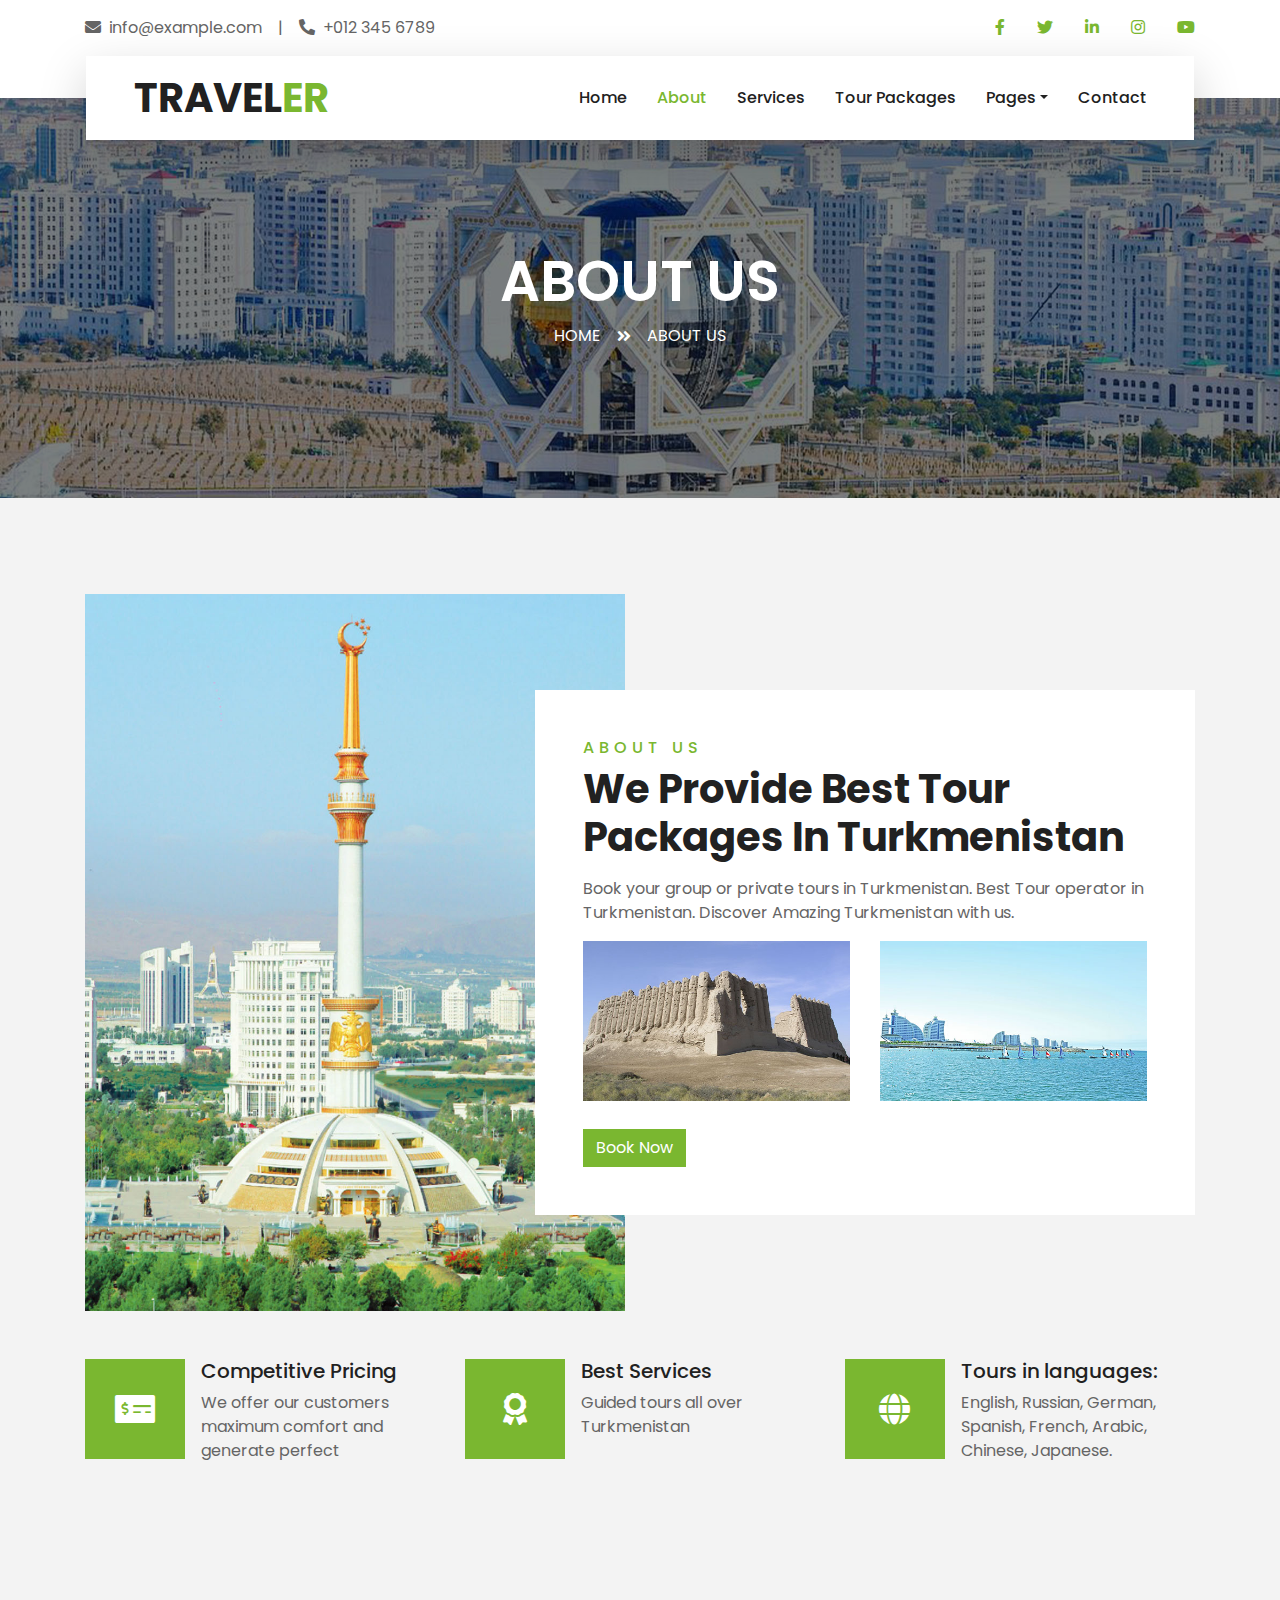
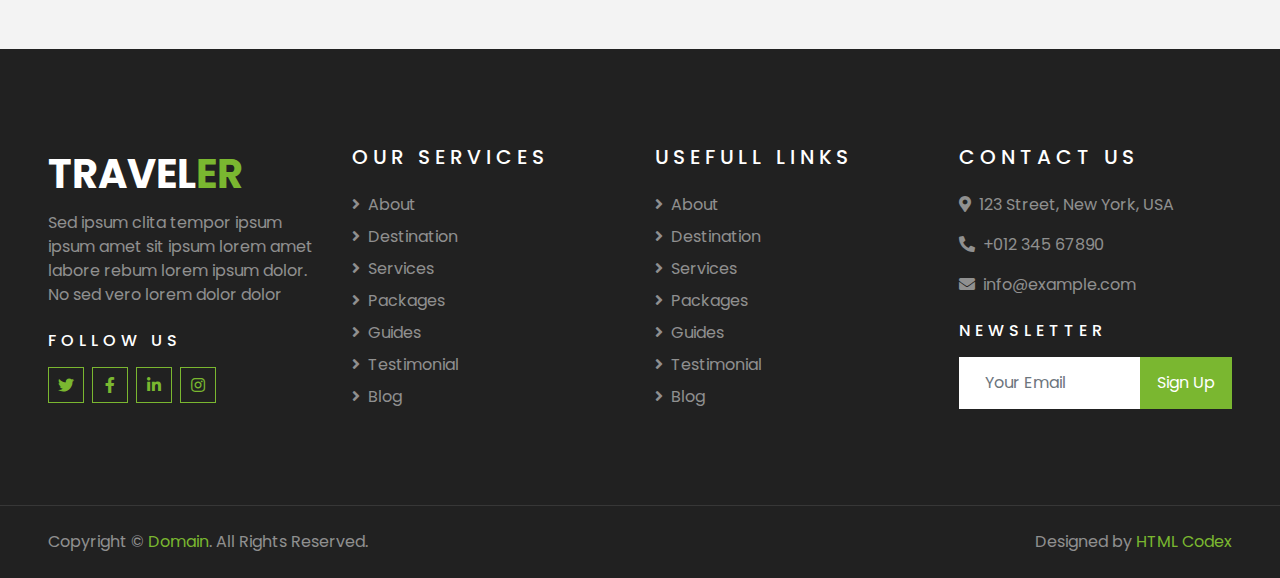
==== commit 2685d396: "about Turkmenistan, turkmen-visa added" ====
--- a/about.html
+++ b/about.html
@@ -13,7 +13,7 @@
 
     <!-- Google Web Fonts -->
     <link rel="preconnect" href="https://fonts.gstatic.com">
-    <link href="https://fonts.googleapis.com/css2?family=Poppins:wght@400;500;600;700&display=swap" rel="stylesheet"> 
+    <link href="https://fonts.googleapis.com/css2?family=Poppins:wght@400;500;600;700&display=swap" rel="stylesheet">
 
     <!-- Font Awesome -->
     <link href="https://cdnjs.cloudflare.com/ajax/libs/font-awesome/5.10.0/css/all.min.css" rel="stylesheet">
@@ -102,70 +102,16 @@
     <div class="container-fluid page-header">
         <div class="container">
             <div class="d-flex flex-column align-items-center justify-content-center" style="min-height: 400px">
-                <h3 class="display-4 text-white text-uppercase">About</h3>
+                <h3 class="display-4 text-white text-uppercase">About Us</h3>
                 <div class="d-inline-flex text-white">
-                    <p class="m-0 text-uppercase"><a class="text-white" href="">Home</a></p>
+                    <p class="m-0 text-uppercase"><a class="text-white" href="index.html">Home</a></p>
                     <i class="fa fa-angle-double-right pt-1 px-3"></i>
-                    <p class="m-0 text-uppercase">About</p>
+                    <p class="m-0 text-uppercase">About Us</p>
                 </div>
             </div>
         </div>
     </div>
     <!-- Header End -->
-
-
-    <!-- Booking Start -->
-    <div class="container-fluid booking mt-5 pb-5">
-        <div class="container pb-5">
-            <div class="bg-light shadow" style="padding: 30px;">
-                <div class="row align-items-center" style="min-height: 60px;">
-                    <div class="col-md-10">
-                        <div class="row">
-                            <div class="col-md-3">
-                                <div class="mb-3 mb-md-0">
-                                    <select class="custom-select px-4" style="height: 47px;">
-                                        <option selected>Destination</option>
-                                        <option value="1">Destination 1</option>
-                                        <option value="2">Destination 1</option>
-                                        <option value="3">Destination 1</option>
-                                    </select>
-                                </div>
-                            </div>
-                            <div class="col-md-3">
-                                <div class="mb-3 mb-md-0">
-                                    <div class="date" id="date1" data-target-input="nearest">
-                                        <input type="text" class="form-control p-4 datetimepicker-input" placeholder="Depart Date" data-target="#date1" data-toggle="datetimepicker"/>
-                                    </div>
-                                </div>
-                            </div>
-                            <div class="col-md-3">
-                                <div class="mb-3 mb-md-0">
-                                    <div class="date" id="date2" data-target-input="nearest">
-                                        <input type="text" class="form-control p-4 datetimepicker-input" placeholder="Return Date" data-target="#date2" data-toggle="datetimepicker"/>
-                                    </div>
-                                </div>
-                            </div>
-                            <div class="col-md-3">
-                                <div class="mb-3 mb-md-0">
-                                    <select class="custom-select px-4" style="height: 47px;">
-                                        <option selected>Duration</option>
-                                        <option value="1">Duration 1</option>
-                                        <option value="2">Duration 1</option>
-                                        <option value="3">Duration 1</option>
-                                    </select>
-                                </div>
-                            </div>
-                        </div>
-                    </div>
-                    <div class="col-md-2">
-                        <button class="btn btn-primary btn-block" type="submit" style="height: 47px; margin-top: -2px;">Submit</button>
-                    </div>
-                </div>
-            </div>
-        </div>
-    </div>
-    <!-- Booking End -->
-
 
     <!-- About Start -->
     <div class="container-fluid py-5">
@@ -179,8 +125,8 @@
                 <div class="col-lg-6 pt-5 pb-lg-5">
                     <div class="about-text bg-white p-4 p-lg-5 my-lg-5">
                         <h6 class="text-primary text-uppercase" style="letter-spacing: 5px;">About Us</h6>
-                        <h1 class="mb-3">We Provide Best Tour Packages In Your Budget</h1>
-                        <p>Dolores lorem lorem ipsum sit et ipsum. Sadip sea amet diam dolore sed et. Sit rebum labore sit sit ut vero no sit. Et elitr stet dolor sed sit et sed ipsum et kasd ut. Erat duo eos et erat sed diam duo</p>
+                        <h1 class="mb-3">We Provide Best Tour Packages In Turkmenistan</h1>
+                        <p>Book your group or private tours in Turkmenistan. Best Tour operator in Turkmenistan. Discover Amazing Turkmenistan with us. </p>
                         <div class="row mb-4">
                             <div class="col-6">
                                 <img class="img-fluid" src="img/about-1.jpg" alt="">
@@ -209,7 +155,7 @@
                         </div>
                         <div class="d-flex flex-column">
                             <h5 class="">Competitive Pricing</h5>
-                            <p class="m-0">Magna sit magna dolor duo dolor labore rebum amet elitr est diam sea</p>
+                            <p class="m-0">We offer our customers maximum comfort and generate perfect</p>
                         </div>
                     </div>
                 </div>
@@ -220,7 +166,7 @@
                         </div>
                         <div class="d-flex flex-column">
                             <h5 class="">Best Services</h5>
-                            <p class="m-0">Magna sit magna dolor duo dolor labore rebum amet elitr est diam sea</p>
+                            <p class="m-0">Guided tours all over Turkmenistan</p>
                         </div>
                     </div>
                 </div>
@@ -230,8 +176,8 @@
                             <i class="fa fa-2x fa-globe text-white"></i>
                         </div>
                         <div class="d-flex flex-column">
-                            <h5 class="">Worldwide Coverage</h5>
-                            <p class="m-0">Magna sit magna dolor duo dolor labore rebum amet elitr est diam sea</p>
+                            <h5 class="">Tours in languages:</h5>
+                            <p class="m-0">English, Russian, German, Spanish, French, Arabic, Chinese, Japanese.</p>
                         </div>
                     </div>
                 </div>
@@ -239,140 +185,6 @@
         </div>
     </div>
     <!-- Feature End -->
-
-
-    <!-- Registration Start -->
-    <div class="container-fluid bg-registration py-5" style="margin: 90px 0;">
-        <div class="container py-5">
-            <div class="row align-items-center">
-                <div class="col-lg-7 mb-5 mb-lg-0">
-                    <div class="mb-4">
-                        <h6 class="text-primary text-uppercase" style="letter-spacing: 5px;">Mega Offer</h6>
-                        <h1 class="text-white"><span class="text-primary">30% OFF</span> For Honeymoon</h1>
-                    </div>
-                    <p class="text-white">Invidunt lorem justo sanctus clita. Erat lorem labore ea, justo dolor lorem ipsum ut sed eos,
-                        ipsum et dolor kasd sit ea justo. Erat justo sed sed diam. Ea et erat ut sed diam sea ipsum est
-                        dolor</p>
-                    <ul class="list-inline text-white m-0">
-                        <li class="py-2"><i class="fa fa-check text-primary mr-3"></i>Labore eos amet dolor amet diam</li>
-                        <li class="py-2"><i class="fa fa-check text-primary mr-3"></i>Etsea et sit dolor amet ipsum</li>
-                        <li class="py-2"><i class="fa fa-check text-primary mr-3"></i>Diam dolor diam elitripsum vero.</li>
-                    </ul>
-                </div>
-                <div class="col-lg-5">
-                    <div class="card border-0">
-                        <div class="card-header bg-primary text-center p-4">
-                            <h1 class="text-white m-0">Sign Up Now</h1>
-                        </div>
-                        <div class="card-body rounded-bottom bg-white p-5">
-                            <form>
-                                <div class="form-group">
-                                    <input type="text" class="form-control p-4" placeholder="Your name" required="required" />
-                                </div>
-                                <div class="form-group">
-                                    <input type="email" class="form-control p-4" placeholder="Your email" required="required" />
-                                </div>
-                                <div class="form-group">
-                                    <select class="custom-select px-4" style="height: 47px;">
-                                        <option selected>Select a destination</option>
-                                        <option value="1">destination 1</option>
-                                        <option value="2">destination 1</option>
-                                        <option value="3">destination 1</option>
-                                    </select>
-                                </div>
-                                <div>
-                                    <button class="btn btn-primary btn-block py-3" type="submit">Sign Up Now</button>
-                                </div>
-                            </form>
-                        </div>
-                    </div>
-                </div>
-            </div>
-        </div>
-    </div>
-    <!-- Registration End -->
-
-
-    <!-- Team Start -->
-    <div class="container-fluid py-5">
-        <div class="container pt-5 pb-3">
-            <div class="text-center mb-3 pb-3">
-                <h6 class="text-primary text-uppercase" style="letter-spacing: 5px;">Guides</h6>
-                <h1>Our Travel Guides</h1>
-            </div>
-            <div class="row">
-                <div class="col-lg-3 col-md-4 col-sm-6 pb-1">
-                    <div class="team-item bg-white mb-4">
-                        <div class="team-img position-relative overflow-hidden">
-                            <img class="img-fluid w-100" src="img/team-1.jpg" alt="">
-                            <div class="team-social">
-                                <a class="btn btn-outline-primary btn-square" href=""><i class="fab fa-twitter"></i></a>
-                                <a class="btn btn-outline-primary btn-square" href=""><i class="fab fa-facebook-f"></i></a>
-                                <a class="btn btn-outline-primary btn-square" href=""><i class="fab fa-instagram"></i></a>
-                                <a class="btn btn-outline-primary btn-square" href=""><i class="fab fa-linkedin-in"></i></a>
-                            </div>
-                        </div>
-                        <div class="text-center py-4">
-                            <h5 class="text-truncate">Guide Name</h5>
-                            <p class="m-0">Designation</p>
-                        </div>
-                    </div>
-                </div>
-                <div class="col-lg-3 col-md-4 col-sm-6 pb-1">
-                    <div class="team-item bg-white mb-4">
-                        <div class="team-img position-relative overflow-hidden">
-                            <img class="img-fluid w-100" src="img/team-2.jpg" alt="">
-                            <div class="team-social">
-                                <a class="btn btn-outline-primary btn-square" href=""><i class="fab fa-twitter"></i></a>
-                                <a class="btn btn-outline-primary btn-square" href=""><i class="fab fa-facebook-f"></i></a>
-                                <a class="btn btn-outline-primary btn-square" href=""><i class="fab fa-instagram"></i></a>
-                                <a class="btn btn-outline-primary btn-square" href=""><i class="fab fa-linkedin-in"></i></a>
-                            </div>
-                        </div>
-                        <div class="text-center py-4">
-                            <h5 class="text-truncate">Guide Name</h5>
-                            <p class="m-0">Designation</p>
-                        </div>
-                    </div>
-                </div>
-                <div class="col-lg-3 col-md-4 col-sm-6 pb-1">
-                    <div class="team-item bg-white mb-4">
-                        <div class="team-img position-relative overflow-hidden">
-                            <img class="img-fluid w-100" src="img/team-3.jpg" alt="">
-                            <div class="team-social">
-                                <a class="btn btn-outline-primary btn-square" href=""><i class="fab fa-twitter"></i></a>
-                                <a class="btn btn-outline-primary btn-square" href=""><i class="fab fa-facebook-f"></i></a>
-                                <a class="btn btn-outline-primary btn-square" href=""><i class="fab fa-instagram"></i></a>
-                                <a class="btn btn-outline-primary btn-square" href=""><i class="fab fa-linkedin-in"></i></a>
-                            </div>
-                        </div>
-                        <div class="text-center py-4">
-                            <h5 class="text-truncate">Guide Name</h5>
-                            <p class="m-0">Designation</p>
-                        </div>
-                    </div>
-                </div>
-                <div class="col-lg-3 col-md-4 col-sm-6 pb-1">
-                    <div class="team-item bg-white mb-4">
-                        <div class="team-img position-relative overflow-hidden">
-                            <img class="img-fluid w-100" src="img/team-4.jpg" alt="">
-                            <div class="team-social">
-                                <a class="btn btn-outline-primary btn-square" href=""><i class="fab fa-twitter"></i></a>
-                                <a class="btn btn-outline-primary btn-square" href=""><i class="fab fa-facebook-f"></i></a>
-                                <a class="btn btn-outline-primary btn-square" href=""><i class="fab fa-instagram"></i></a>
-                                <a class="btn btn-outline-primary btn-square" href=""><i class="fab fa-linkedin-in"></i></a>
-                            </div>
-                        </div>
-                        <div class="text-center py-4">
-                            <h5 class="text-truncate">Guide Name</h5>
-                            <p class="m-0">Designation</p>
-                        </div>
-                    </div>
-                </div>
-            </div>
-        </div>
-    </div>
-    <!-- Team End -->
 
 
     <!-- Footer Start -->
